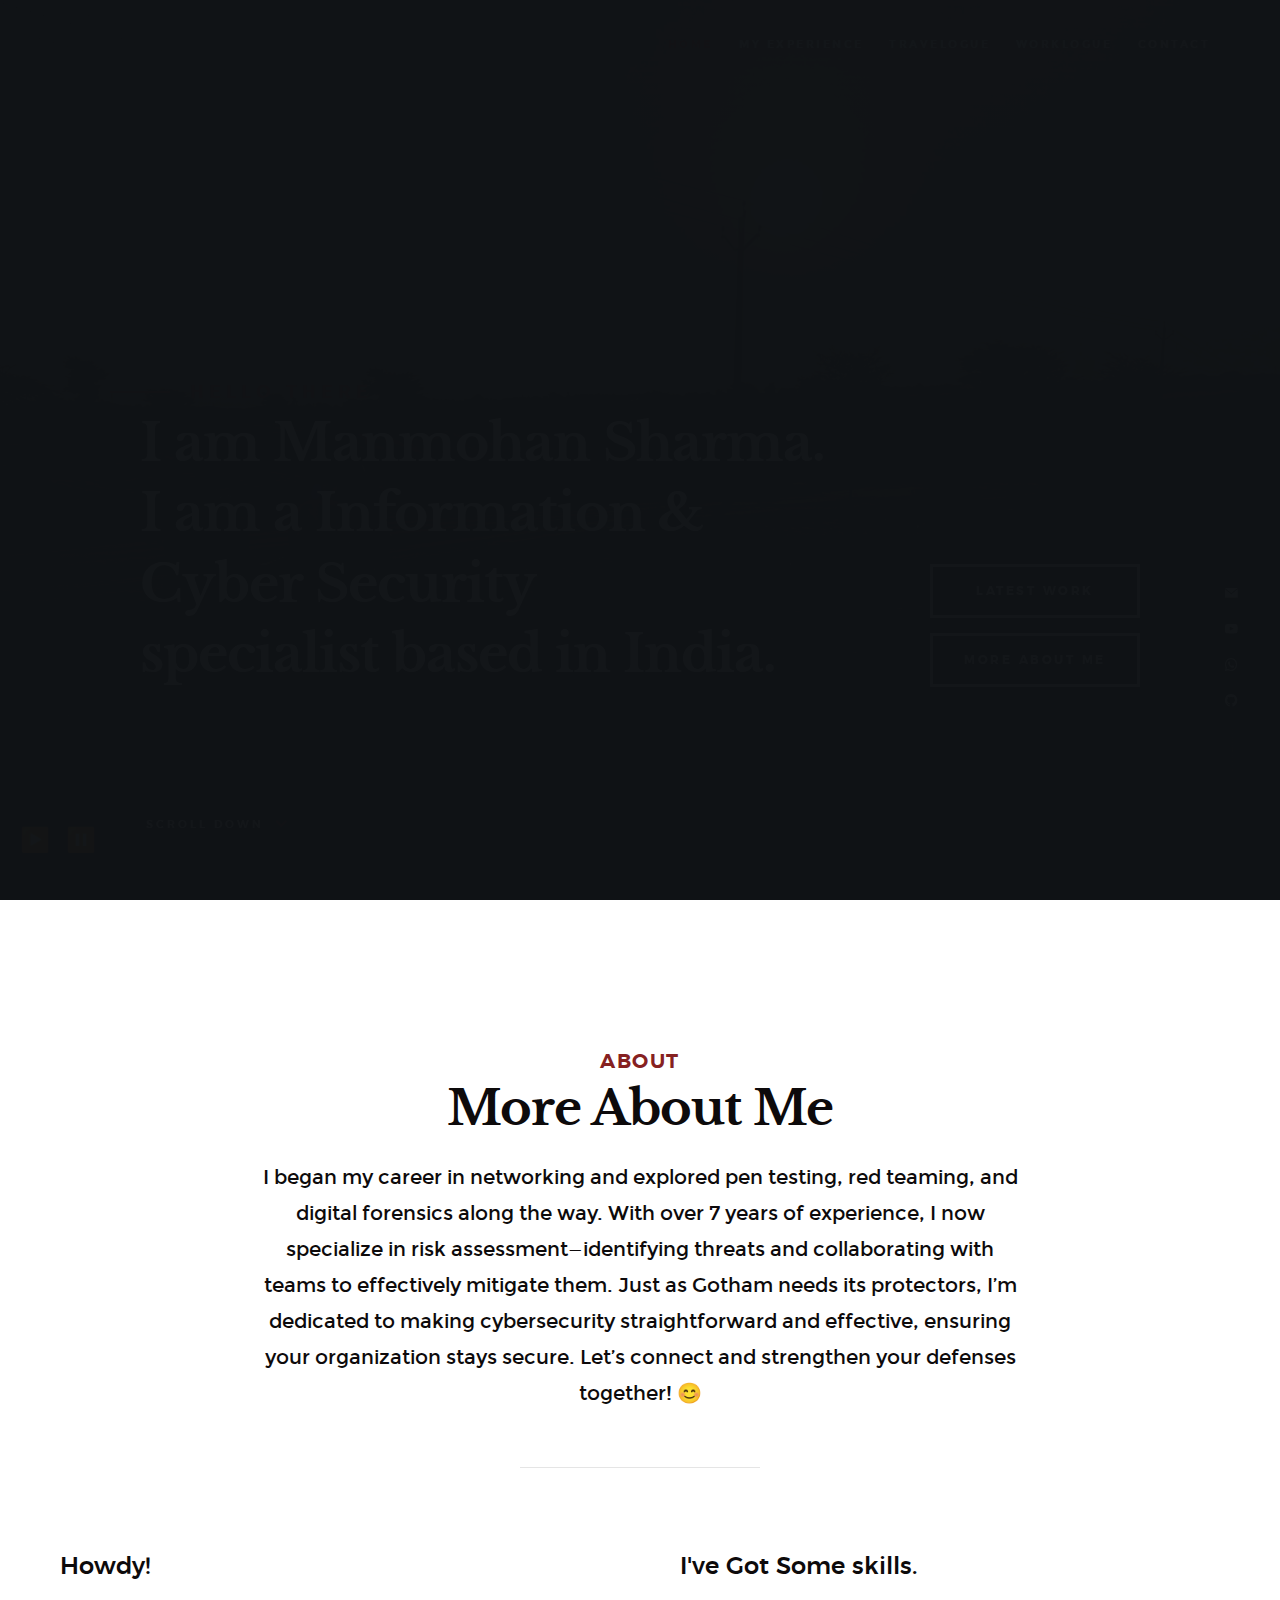
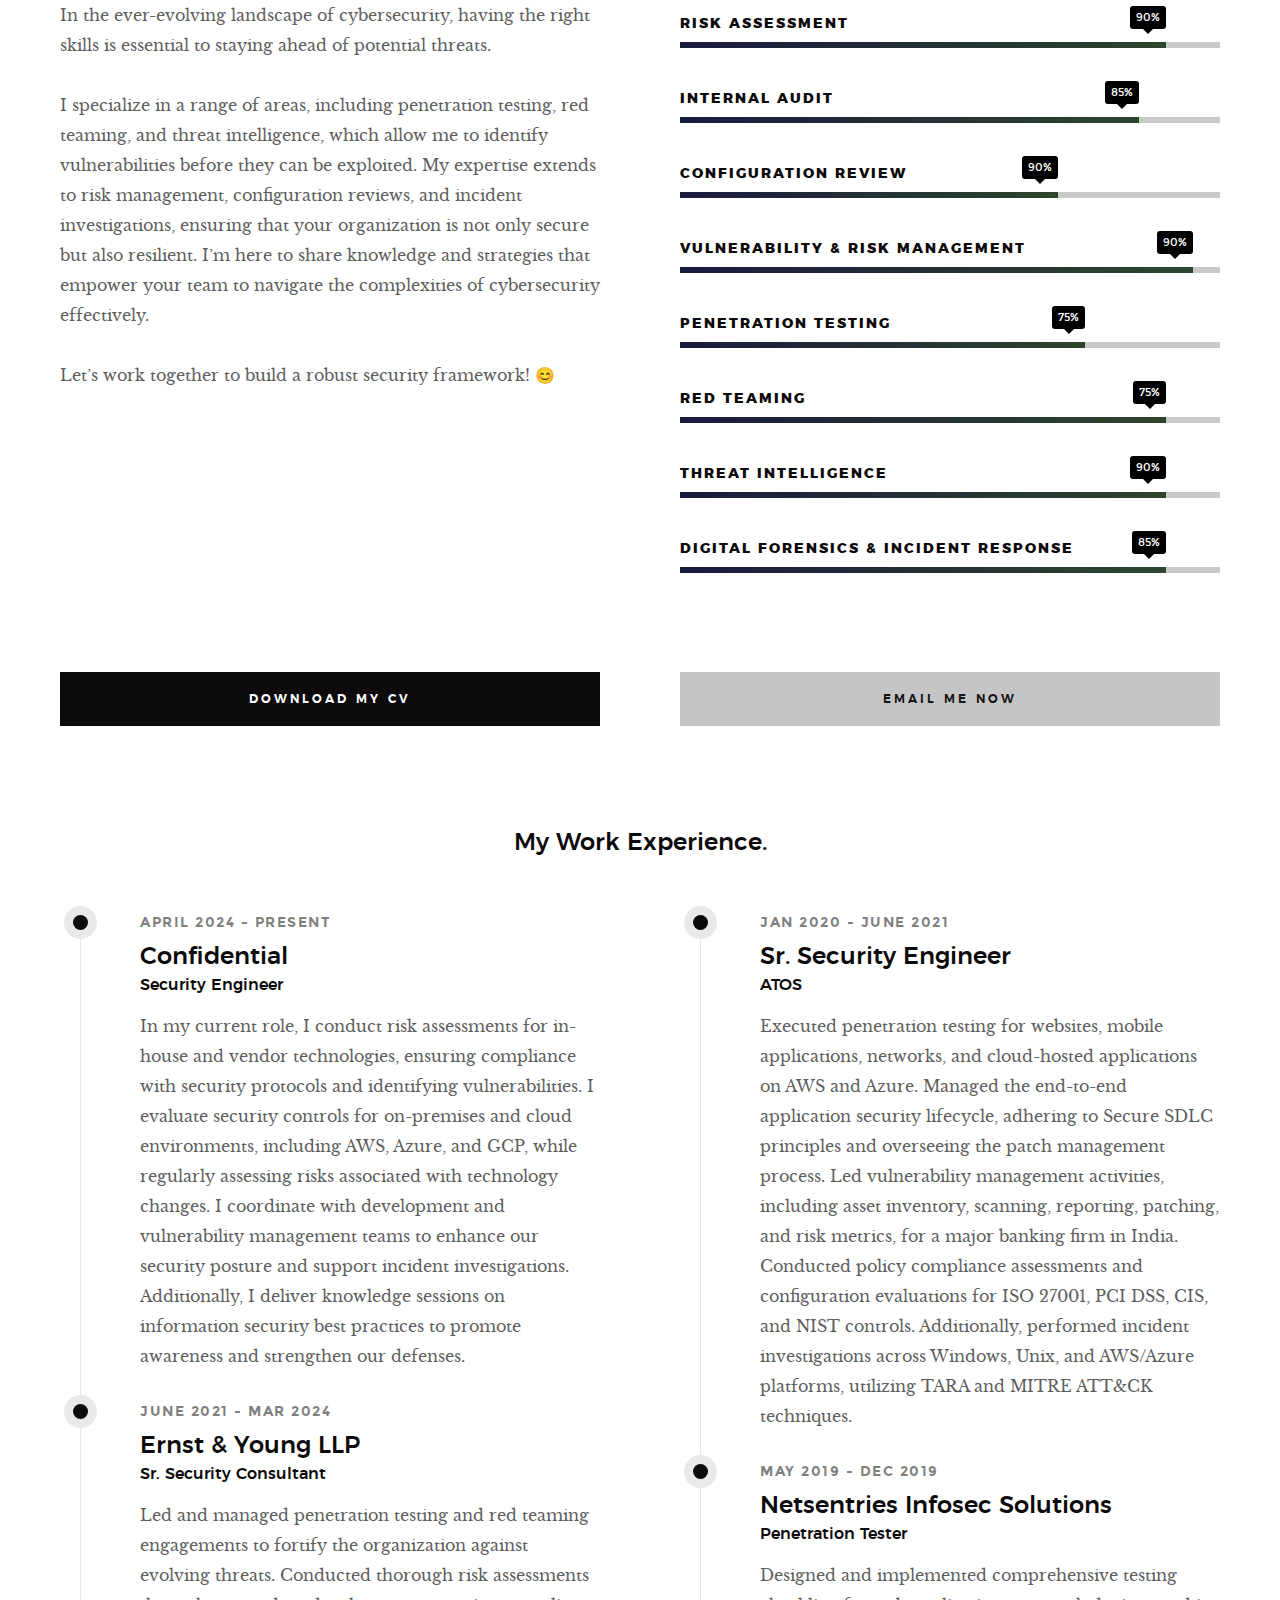
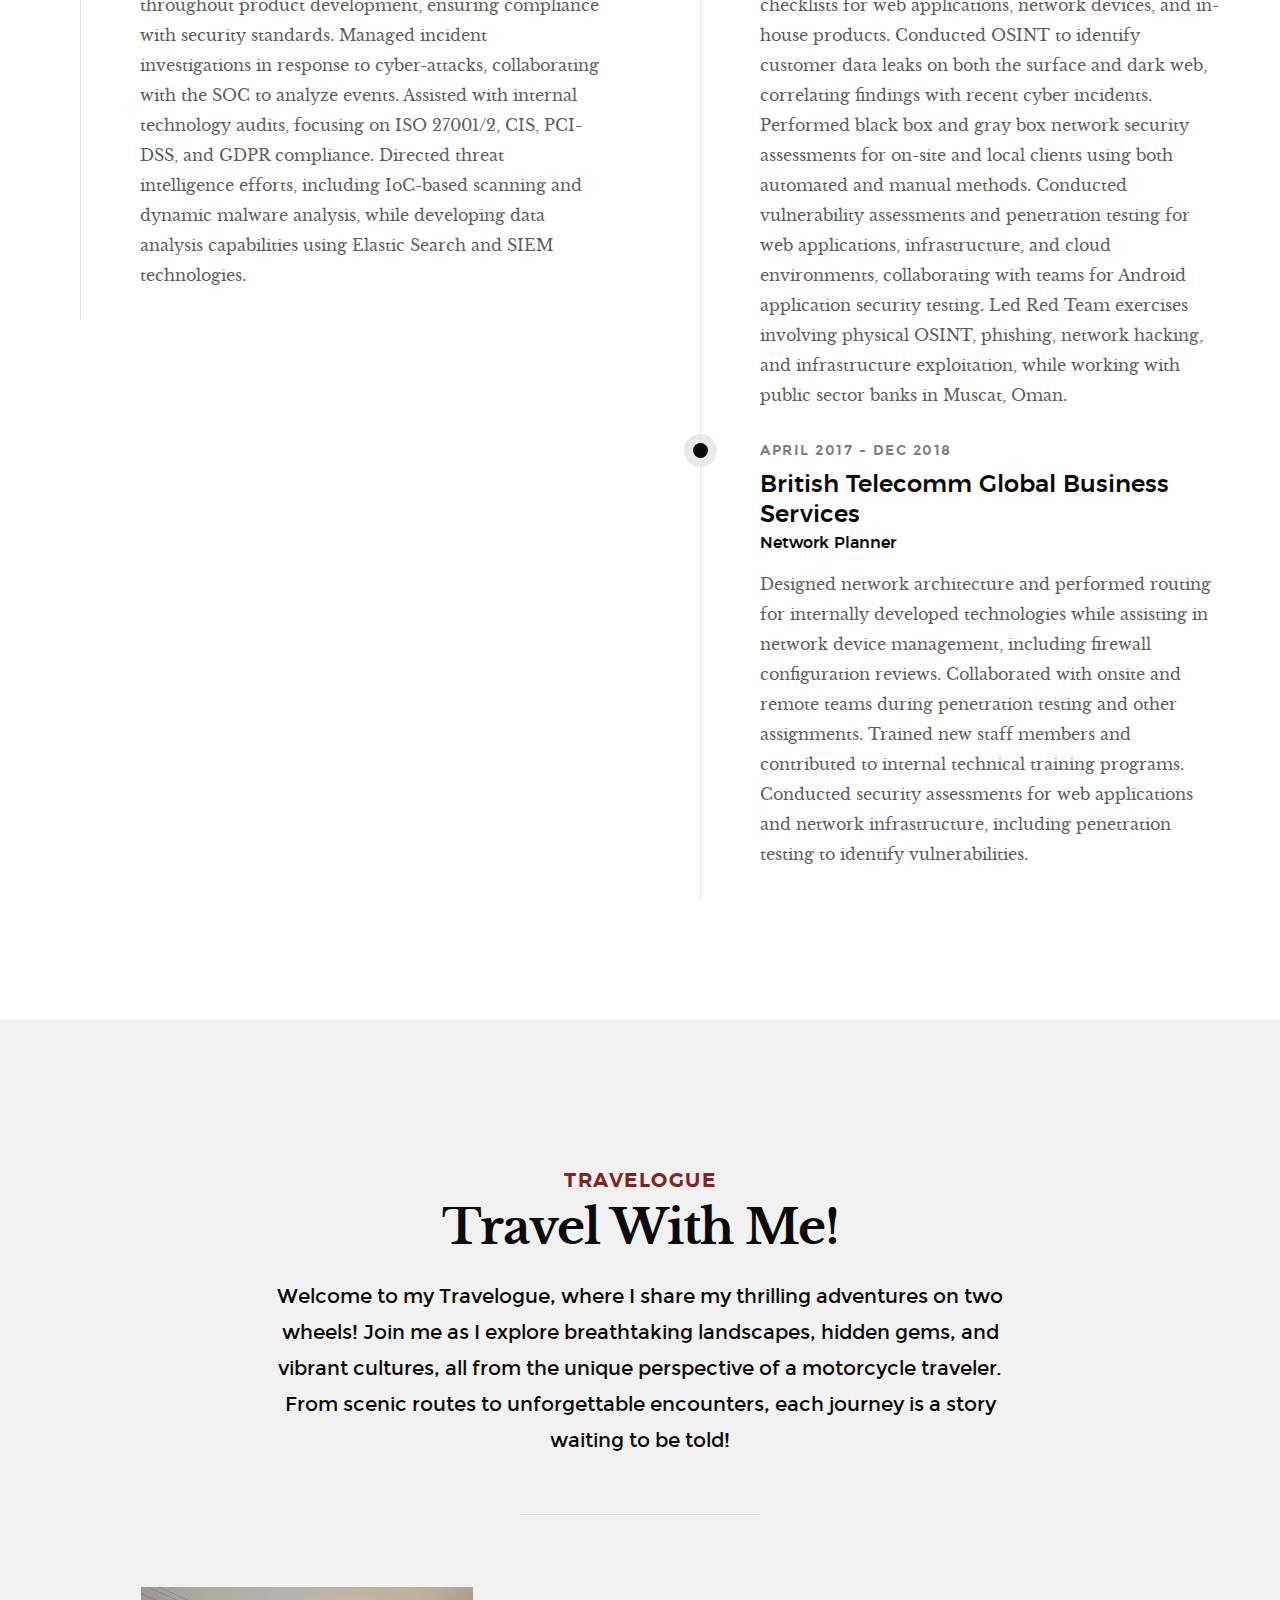
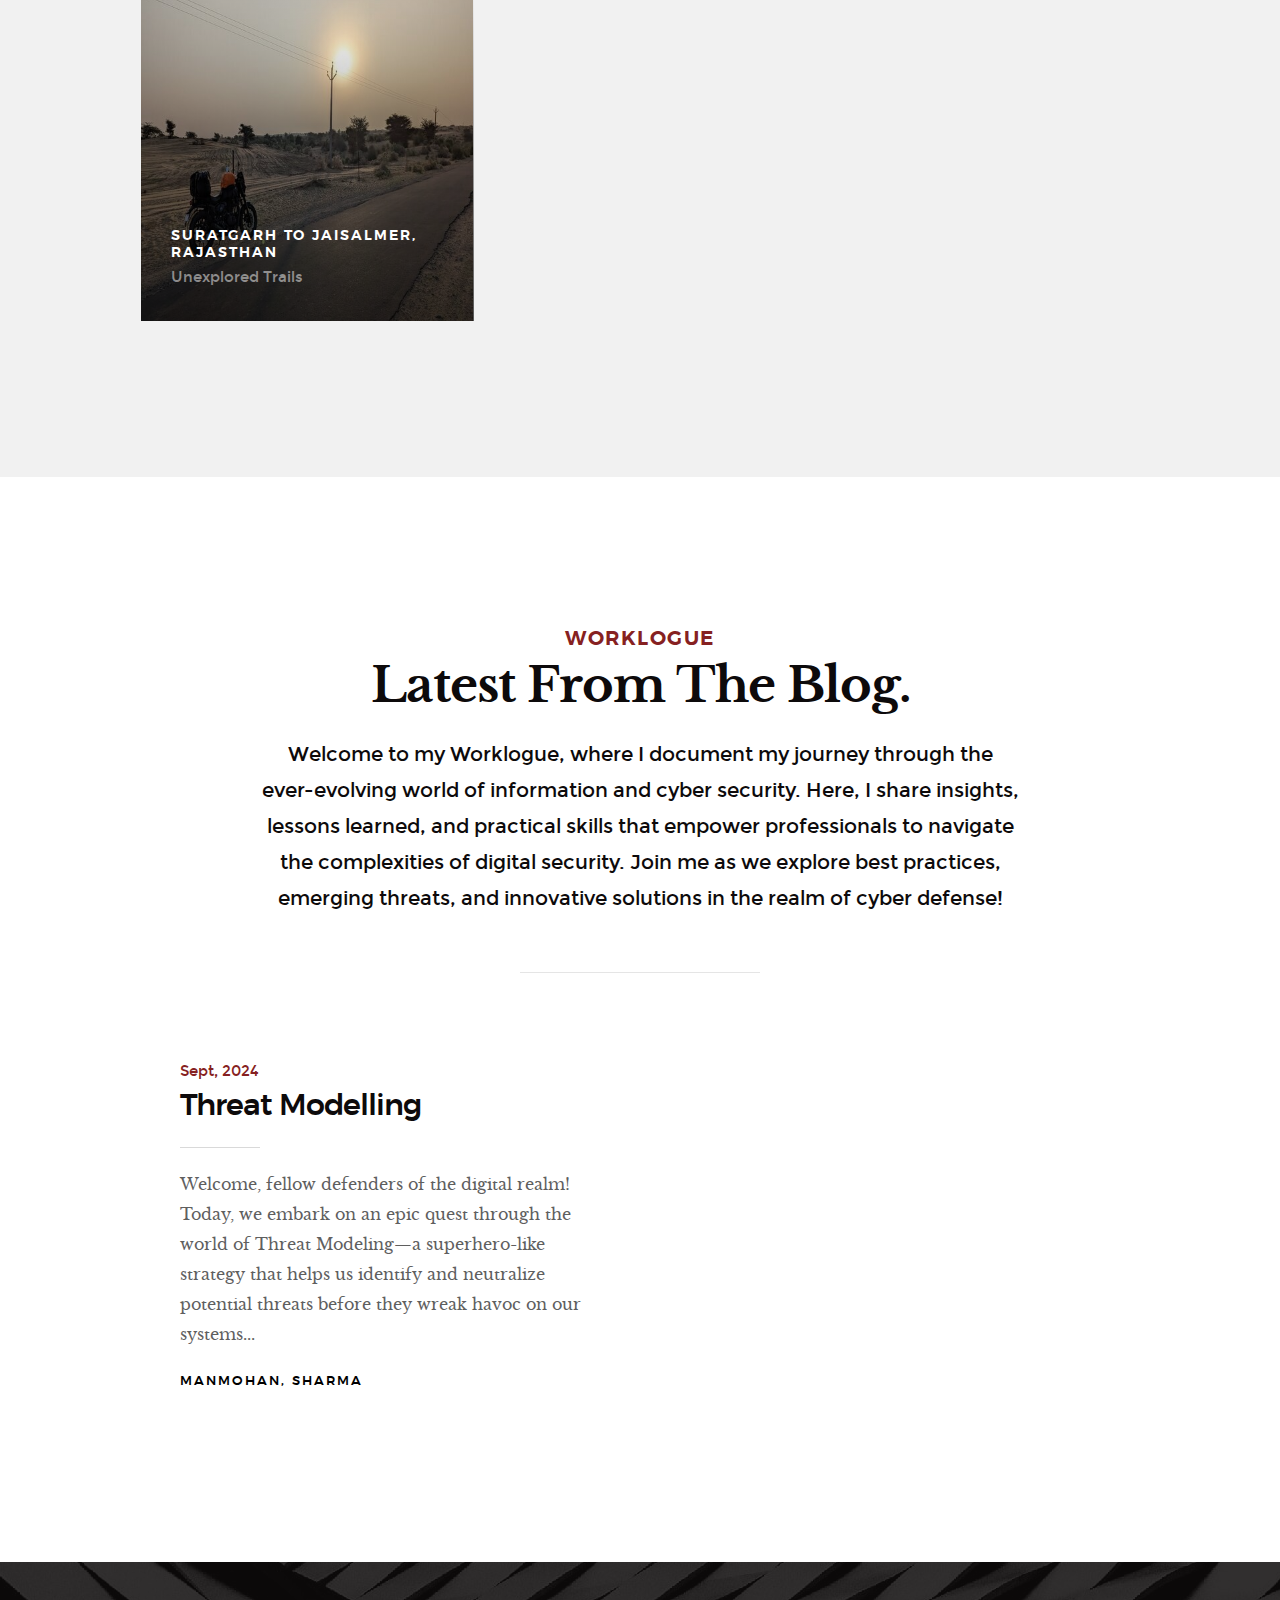
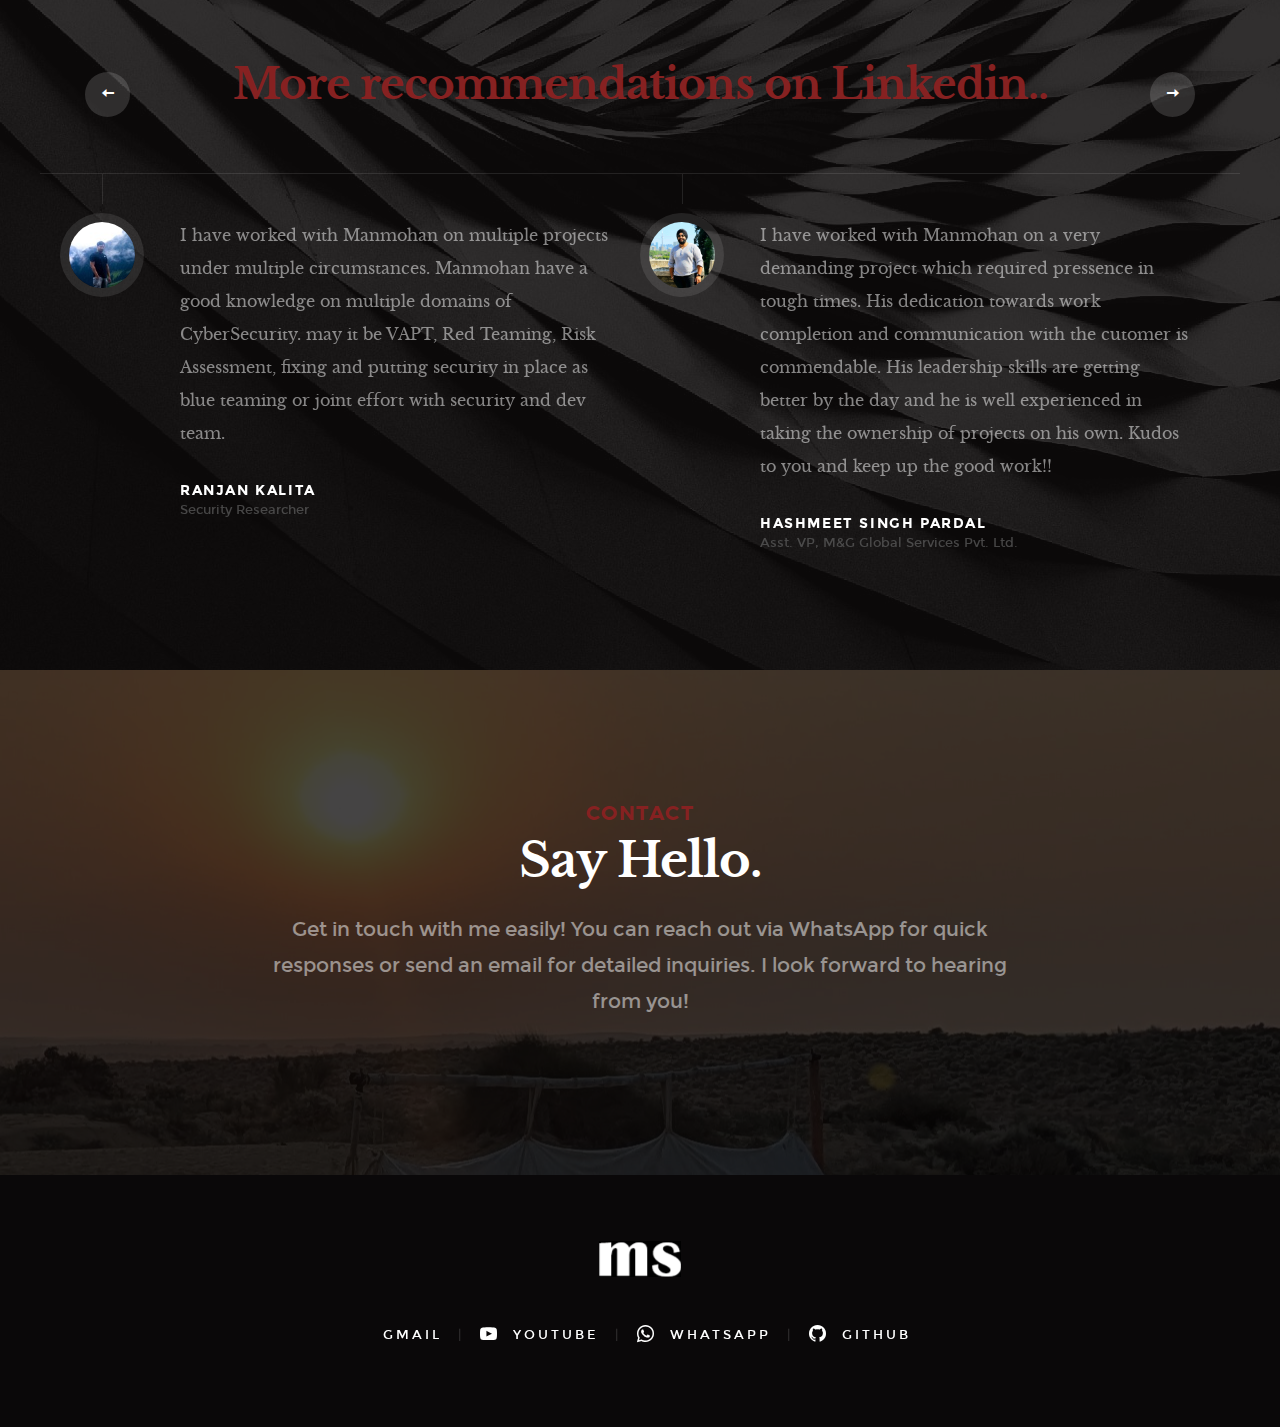
==== index.html @ cea734c2 "index.html" ====
<!DOCTYPE html>
<!--[if lt IE 9 ]><html class="no-js oldie" lang="en"> <![endif]-->
<!--[if IE 9 ]><html class="no-js oldie ie9" lang="en"> <![endif]-->
<!--[if (gte IE 9)|!(IE)]><!-->
<html class="no-js" lang="en">
<!--<![endif]-->

<head>

    <!--- basic page needs
    ================================================== -->
    <meta charset="utf-8">
    <title>manmohan sharma</title>
    <meta name="description" content="">
    <meta name="author" content="">

    <!-- mobile specific metas
    ================================================== -->
    <meta name="viewport" content="width=device-width, initial-scale=1">

    <!-- CSS
    ================================================== -->
    <link rel="stylesheet" href="css/base.css">
    <link rel="stylesheet" href="css/vendor.css">
    <link rel="stylesheet" href="css/main.css">

    <!-- script
    ================================================== -->
    <script src="js/modernizr.js"></script>
    <script src="js/pace.min.js"></script>

    <!-- favicons
    ================================================== -->
    <link rel="shortcut icon" href="favicon.ico" type="image/x-icon">
    <link rel="icon" href="favicon.ico" type="image/x-icon">

</head>

<body id="top">

    <!-- header
    ================================================== -->
    <header class="s-header">

        <!--<div class="header-logo">
            <!--<a class="site-logo" href="index.html"><img src="images/xxlogo.png" alt="Homepage"></a>
        </div>-->

        <nav class="header-nav-wrap">
            <ul class="header-nav">
                <li class="current"><a class="smoothscroll"  href="#home" title="home">Home</a></li>
                <li><a class="smoothscroll"  href="#about" title="about">My Experience</a></li>
                <li><a class="smoothscroll"  href="#works" title="works">Travelogue</a></li>
                <li><a class="smoothscroll"  href="#blog" title="blog">Worklogue</a></li>
                <li><a class="smoothscroll"  href="#contact" title="contact">Contact</a></li>
            </ul>
        </nav>

        <a class="header-menu-toggle" href="#0"><span>Menu</span></a>
		
		
	<!-- Audio Player -->
 <!-- Audio Player -->
  <audio src="song.mp3" id="myAudio"></audio>
  
  <!-- Audio Controls -->
  <div 
    style="position: fixed; bottom: 20px; left: 20px; display: flex; gap: 10px; z-index: 1000;">
    <button 
      onclick="document.getElementById('myAudio').play(); 
               document.getElementById('audioStatus').innerHTML='Audio is Playing'; 
               document.getElementById('audioStatus').style.display='block';" 
      style="background: transparent; border: none; cursor: pointer; padding: 0; font-size: 24px;">
      ▶️
    </button>
    <button 
      onclick="document.getElementById('myAudio').pause(); 
               document.getElementById('audioStatus').innerHTML='Audio is Paused'; 
               document.getElementById('audioStatus').style.display='block';" 
      style="background: transparent; border: none; cursor: pointer; padding: 0; font-size: 24px;">
      ⏸️
    </button>
  </div>
  
  <!-- Audio Status -->
  <p 
    id="audioStatus" 
    style="position: fixed; bottom: 70px; left: 20px; background-color: rgba(0, 0, 0, 0.7); 
           color: white; padding: 8px 12px; border-radius: 4px; font-size: 14px; font-weight: bold; 
           display: none;">
  </p>

		
		
    </header> <!-- end s-header -->




   <!-- home
   ================================================== -->
   <section id="home" class="s-home page-hero target-section" data-parallax="scroll" data-image-src="images/hero-bg.jpg" data-natural-width=3000 data-natural-height=2000 data-position-y=center>

        <div class="overlay"></div>
        <div class="shadow-overlay"></div>

        <div class="home-content">

            <div class="row home-content__main">

                <h3>Hello There</h3>

                <h1>
                    I am Manmohan Sharma. <br>
                    I am a Information & Cyber Security <br>
                    specialist based in India.
                </h1>

                <div class="home-content__buttons">
                    <a href="#works" class="smoothscroll btn btn--stroke">
                        Latest Work
                    </a>
                    <a href="#about" class="smoothscroll btn btn--stroke">
                        More About Me
                    </a>
                </div>

                <div class="home-content__scroll">
                    <a href="#about" class="scroll-link smoothscroll">
                        <span>Scroll Down</span>
                    </a>
                </div>

            </div>

        </div> <!-- end home-content -->

        <ul class="home-social">
            <li>
                <a href="mailto:manmohansharma173@gmail.com"><i class="im im-mail" aria-hidden="true"></i><span>Gmail</span></a>
            </li>
            <li>
                <a href="https://www.youtube.com/@UnpluggedPages"><i class="im im-youtube" aria-hidden="true"></i><span>Youtube</span></a>
            </li>
            <li>
                <a href="https://wa.me/+919991365333"><i class="im im-whatsapp" aria-hidden="true"></i><span>Whatsapp</span></a>
            </li>
			<li>
                <a href="https://github.com/soul-ms173"><i class="im im-github" aria-hidden="true"></i><span>Github</span></a>
            </li>
        </ul> 
        <!-- end home-social -->

    </section> <!-- end s-home -->


    <!-- about
    ================================================== -->
    <section id="about" class="s-about target-section">
        
        <div class="row narrow section-intro has-bottom-sep">
            <div class="col-full text-center">
                <h3>About</h3>
                <h1>More About Me</h1>
                <p class="lead">I began my career in networking and explored pen testing, red teaming, and digital forensics along the way. With over 7 years of experience, I now specialize in risk assessment—identifying threats and collaborating with teams to effectively mitigate them. Just as Gotham needs its protectors, I’m dedicated to making cybersecurity straightforward and effective, ensuring your organization stays secure. Let’s connect and strengthen your defenses together! 😊</p>
            </div>
        </div>

        <div class="row about-content">

            <div class="col-six tab-full left">
                <h3>Howdy!</h3>

                <p>In the ever-evolving landscape of cybersecurity, having the right skills is essential to staying ahead of potential threats.</p>

                <p>
                I specialize in a range of areas, including penetration testing, red teaming, and threat intelligence, which allow me to identify vulnerabilities before they can be exploited. My expertise extends to risk management, configuration reviews, and incident investigations, ensuring that your organization is not only secure but also resilient. I’m here to share knowledge and strategies that empower your team to navigate the complexities of cybersecurity effectively.	
                </p>
				<p>
                Let’s work together to build a robust security framework! 😊	
                </p>
            </div>

            <div class="col-six tab-full right">
                <h3>I've Got Some skills.</h3>

                <ul class="skill-bars">
                    <li>
                    <div class="progress percent90"><span>90%</span></div>
                    <strong>Risk Assessment</strong>
                    </li>
                    <li>
                    <div class="progress percent85"><span>85%</span></div>
                    <strong>Internal Audit</strong>
                    </li>
                    <li>
                    <div class="progress percent70"><span>90%</span></div>
                    <strong>Configuration Review</strong>
                    </li>
                    <li>
                    <div class="progress percent95"><span>90%</span></div>
                    <strong>Vulnerability & Risk Management</strong>
                    </li>
                    <li>
                    <div class="progress percent75"><span>75%</span></div>
                    <strong>Penetration Testing</strong>
                    </li>   
                    <li>
                    <div class="progress percent90"><span>75%</span></div>
                    <strong>Red Teaming</strong>
                    </li>
                    <li>
                    <div class="progress percent90"><span>90%</span></div>
                    <strong>Threat Intelligence</strong>
					</liv>
					<li>
                    <div class="progress percent90"><span>85%</span></div>
                    <strong>Digital Forensics & Incident Response</strong>
					</liv>
                </ul>
            </div>

        </div> <!-- end about-content -->

        <div class="row about-content about-content--buttons">

            <div class="col-six tab-full left">
                <a href="https://drive.google.com/file/d/1Jh4ftE5_NOnPJMnamiUMdpwCSDfI1xNO/view?usp=sharing" class="btn btn--primary full-width">Download My CV</a>
            </div>
            <div class="col-six tab-full right">
                <a href="mailto:manmohansharma173@gmail.com" class="btn full-width">Email Me Now</a>
            </div>

        </div> <!-- end about-content buttons -->

        <div class="row about-content about-content--timeline">

            <div class="col-full text-center">
                <h3>My Work Experience.</h3>
            </div>

            <div class="col-six tab-full left">
                <div class="timeline">

                    <div class="timeline__block">
                        <div class="timeline__bullet"></div>
                        <div class="timeline__header">
                            <p class="timeline__timeframe">April 2024 - Present</p>
                            <h3>Confidential</h3>
                            <h5>Security Engineer</h5>
                        </div>
                        <div class="timeline__desc">
                            <p>In my current role, I conduct risk assessments for in-house and vendor technologies, ensuring compliance with security protocols and identifying vulnerabilities. I evaluate security controls for on-premises and cloud environments, including AWS, Azure, and GCP, while regularly assessing risks associated with technology changes. I coordinate with development and vulnerability management teams to enhance our security posture and support incident investigations. Additionally, I deliver knowledge sessions on information security best practices to promote awareness and strengthen our defenses.</p>
                        </div>
                    </div> <!-- end timeline__block -->

                    <div class="timeline__block">
                        <div class="timeline__bullet"></div>
                        <div class="timeline__header">
                            <p class="timeline__timeframe">June 2021 - Mar 2024</p>
                            <h3>Ernst & Young LLP</h3>
                            <h5>Sr. Security Consultant</h5>
                        </div>
                        <div class="timeline__desc">	
                            <p>Led and managed penetration testing and red teaming engagements to fortify the organization against evolving threats. Conducted thorough risk assessments throughout product development, ensuring compliance with security standards. Managed incident investigations in response to cyber-attacks, collaborating with the SOC to analyze events. Assisted with internal technology audits, focusing on ISO 27001/2, CIS, PCI-DSS, and GDPR compliance. Directed threat intelligence efforts, including IoC-based scanning and dynamic malware analysis, while developing data analysis capabilities using Elastic Search and SIEM technologies.</p>
                        </div>
                    </div> <!-- end timeline__block -->

                </div> <!-- end timeline -->
            </div> <!-- end left -->

            <div class="col-six tab-full right">
                <div class="timeline">

                    <div class="timeline__block">
                        <div class="timeline__bullet"></div>
                        <div class="timeline__header">
                            <p class="timeline__timeframe">Jan 2020 - June 2021</p>
                            <h3>Sr. Security Engineer</h3>
                            <h5>ATOS</h5>
                        </div>
                        <div class="timeline__desc">
                            <p>Executed penetration testing for websites, mobile applications, networks, and cloud-hosted applications on AWS and Azure. Managed the end-to-end application security lifecycle, adhering to Secure SDLC principles and overseeing the patch management process. Led vulnerability management activities, including asset inventory, scanning, reporting, patching, and risk metrics, for a major banking firm in India. Conducted policy compliance assessments and configuration evaluations for ISO 27001, PCI DSS, CIS, and NIST controls. Additionally, performed incident investigations across Windows, Unix, and AWS/Azure platforms, utilizing TARA and MITRE ATT&CK techniques.</p>
                        </div>
                    </div> <!-- end timeline__block -->

                    <div class="timeline__block">
                        <div class="timeline__bullet"></div>
                        <div class="timeline__header">
                            <p class="timeline__timeframe">May 2019 - Dec 2019</p>
                            <h3>Netsentries Infosec Solutions</h3>
                            <h5>Penetration Tester</h5>
                        </div>
                        <div class="timeline__desc">
                            <p>Designed and implemented comprehensive testing checklists for web applications, network devices, and in-house products. Conducted OSINT to identify customer data leaks on both the surface and dark web, correlating findings with recent cyber incidents. Performed black box and gray box network security assessments for on-site and local clients using both automated and manual methods. Conducted vulnerability assessments and penetration testing for web applications, infrastructure, and cloud environments, collaborating with teams for Android application security testing. Led Red Team exercises involving physical OSINT, phishing, network hacking, and infrastructure exploitation, while working with public sector banks in Muscat, Oman.</p>
                        </div>
                    </div> <!-- end timeline__block -->	
						
                    <div class="timeline__block">
                        <div class="timeline__bullet"></div>
                        <div class="timeline__header">
                            <p class="timeline__timeframe">April 2017 - Dec 2018</p>
                            <h3>British Telecomm Global Business Services</h3>
                            <h5>Network Planner</h5>
                        </div>
                        <div class="timeline__desc">
                            <p>Designed network architecture and performed routing for internally developed technologies while assisting in network device management, including firewall configuration reviews. Collaborated with onsite and remote teams during penetration testing and other assignments. Trained new staff members and contributed to internal technical training programs. Conducted security assessments for web applications and network infrastructure, including penetration testing to identify vulnerabilities.</p>
                        </div>						
                    </div> <!-- end timeline__block -->

                </div> <!-- end timeline -->
            </div> <!-- end right -->

        </div> <!-- end about-content timeline -->

    </section> <!-- end about -->
    

    <!-- works
    ================================================== -->
    <section id="works" class="s-works target-section">

        <div class="row narrow section-intro has-bottom-sep">
            <div class="col-full">
                <h3>Travelogue</h3>
                <h1>Travel With Me!</h1>
                
                <p class="lead">Welcome to my Travelogue, where I share my thrilling adventures on two wheels! Join me as I explore breathtaking landscapes, hidden gems, and vibrant cultures, all from the unique perspective of a motorcycle traveler. From scenic routes to unforgettable encounters, each journey is a story waiting to be told!</p>
            </div>
        </div>

        <div class="row masonry-wrap">
            <div class="masonry">

                <div class="masonry__brick">
                    <div class="item-folio">

                        <div class="item-folio__thumb">
                            <a href="images/portfolio/gallery/g-beetle.jpg" class="thumb-link" title="Jaisalmer Vlog" data-size="1050x700">
                                <img src="images/portfolio/beetle.jpg" 
                                     srcset="images/portfolio/beetle.jpg 1x, images/portfolio/hut.jpg 2x" alt="">
                                <span class="shadow-overlay"></span>
                            </a>
                        </div>

                        <div class="item-folio__text">
                            <h3 class="item-folio__title">
                                Suratgarh to Jaisalmer, Rajasthan
                            </h3>
                            <p class="item-folio__cat">
                                Unexplored Trails
                            </p>
                        </div>

                        <a href="https://youtu.be/tCYtEPDZ5xE" class="item-folio__project-link" title="Road Trip">
                            <i class="im im-link"></i>
                        </a>

                        <div class="item-folio__caption">
                            <p> visit for the complete vlog <a href="https://youtu.be/tCYtEPDZ5xE">Suratgarh to Jaisalmer Road Trip</a></p>
                        </div>

                    </div> <!-- end item-folio -->
                </div> <!-- end masonry__brick -->

               <!-- <div class="masonry__brick">
                    <div class="item-folio">

                        <div class="item-folio__thumb">
                            <a href="images/portfolio/gallery/g-lighthouse.jpg" class="thumb-link" title="Lighthouse" data-size="1050x700">
                                <img src="images/portfolio/lighthouse.jpg" 
                                     srcset="images/portfolio/lighthouse.jpg 1x, images/portfolio/lighthouse@2x.jpg 2x" alt="">
                                <span class="shadow-overlay"></span>
                            </a>
                        </div>

                        <div class="item-folio__text">
                            <h3 class="item-folio__title">
                                Lighthouse
                            </h3>
                            <p class="item-folio__cat">
                                Web Design
                            </p>
                        </div>

                        <a href="https://www.behance.net/" class="item-folio__project-link" title="Project link">
                            <i class="im im-link"></i>
                        </a>

                        <div class="item-folio__caption">
                            <p>Vero molestiae sed aut natus excepturi. Et tempora numquam. Temporibus iusto quo.Unde dolorem corrupti neque nisi.</p>
                        </div>

                    </div> <!-- end item-folio -->
                <!--</div> <!-- end masonry__brick -->

                <!--<div class="masonry__brick">
                    <div class="item-folio">

                        <div class="item-folio__thumb">
                            <a href="images/portfolio/gallery/g-salad.jpg" class="thumb-link" data-size="1050x700">
                                <img src="images/portfolio/salad.jpg" 
                                     srcset="images/portfolio/salad.jpg 1x, images/portfolio/salad@2x.jpg 2x" alt="">
                                <span class="shadow-overlay"></span>
                            </a>
                        </div>

                        <div class="item-folio__text">
                            <h3 class="item-folio__title">
                                Salad
                            </h3>
                            <p class="item-folio__cat">
                                Branding
                            </p>
                        </div>

                        <a href="https://www.behance.net/" class="item-folio__project-link" title="Project link">
                            <i class="im im-link"></i>
                        </a>

                        <span class="item-folio__caption">
                            <p>Vero molestiae sed aut natus excepturi. Et tempora numquam. Temporibus iusto quo.Unde dolorem corrupti neque nisi.</p>
                        </span>

                    </div> <!-- end item-folio -->
                <!--</div> <!-- end masonry__brick -->

                <!--<div class="masonry__brick">
                    <div class="item-folio">

                        <div class="item-folio__thumb">
                            <a href="images/portfolio/gallery/g-woodcraft.jpg" class="thumb-link" data-size="1050x700">
                                <img src="images/portfolio/woodcraft.jpg"
                                     srcset="images/portfolio/woodcraft.jpg 1x, images/portfolio/woodcraft@2x.jpg 2x" alt="">
                                <span class="shadow-overlay"></span>
                            </a>
                        </div>

                        <div class="item-folio__text">
                            <h3 class="item-folio__title">
                                Woodcraft
                            </h3>
                            <p class="item-folio__cat">
                                Branding
                            </p>
                        </div>

                        <a href="https://www.behance.net/" class="item-folio__project-link" title="Project link">
                            <i class="im im-link"></i>
                        </a>

                        <span class="item-folio__caption">
                            <p>Vero molestiae sed aut natus excepturi. Et tempora numquam. Temporibus iusto quo.Unde dolorem corrupti neque nisi.</p>
                        </span>

                    </div> <!-- end item-folio -->
                <!--</div> <!-- end masonry__brick -->

                <!--<div class="masonry__brick">
                    <div class="item-folio">

                        <div class="item-folio__thumb">
                            <a href="images/portfolio/gallery/g-skaterboy.jpg" class="thumb-link" data-size="1050x700">
                                <img src="images/portfolio/skaterboy.jpg"
                                     srcset="images/portfolio/skaterboy.jpg 1x, images/portfolio/skaterboy@2x.jpg 2x" alt="">
                                <span class="shadow-overlay"></span>
                            </a>
                        </div>

                        <div class="item-folio__text">
                            <h3 class="item-folio__title">
                                Skaterboy
                            </h3>
                            <p class="item-folio__cat">
                                Web Development
                            </p>
                        </div>

                        <a href="https://www.behance.net/" class="item-folio__project-link" title="Project link">
                            <i class="im im-link"></i>
                        </a>

                        <span class="item-folio__caption">
                            <p>Vero molestiae sed aut natus excepturi. Et tempora numquam. Temporibus iusto quo.Unde dolorem corrupti neque nisi.</p>
                        </span>

                    </div> <!-- end item-folio -->
                <!--</div> <!-- end masonry__brick -->

                <!--<div class="masonry__brick">
                    <div class="item-folio">

                        <div class="item-folio__thumb">
                            <a href="images/portfolio/gallery/g-liberty.jpg" class="thumb-link" data-size="1050x700">
                                <img src="images/portfolio/liberty.jpg"
                                     srcset="images/portfolio/liberty.jpg 1x, images/portfolio/liberty@2x.jpg 2x" alt="">
                                <span class="shadow-overlay"></span>
                            </a>
                        </div>

                        <div class="item-folio__text">
                            <h3 class="item-folio__title">
                                Liberty
                            </h3>
                            <p class="item-folio__cat">
                                Branding
                            </p>
                        </div>

                        <a href="https://www.behance.net/" class="item-folio__project-link" title="Project link">
                            <i class="im im-link"></i>
                        </a>

                        <span class="item-folio__caption">
                            <p>Vero molestiae sed aut natus excepturi. Et tempora numquam. Temporibus iusto quo.Unde dolorem corrupti neque nisi.</p>
                        </span>

                    </div> <!-- end item-folio -->
                <!--</div> <!-- end masonry__brick -->

                <!--<div class="masonry__brick">
                    <div class="item-folio">

                        <div class="item-folio__thumb">
                            <a href="images/portfolio/gallery/g-minimalismo.jpg" class="thumb-link" data-size="1050x700">
                                <img src="images/portfolio/minimalismo.jpg"
                                     srcset="images/portfolio/minimalismo.jpg 1x, images/portfolio/minimalismo@2x.jpg 2x" alt="">
                                <span class="shadow-overlay"></span>
                            </a>
                        </div>

                        <div class="item-folio__text">
                            <h3 class="item-folio__title">
                                Minimalismo
                            </h3>
                            <p class="item-folio__cat">
                                Web Design
                            </p>
                        </div>

                        <a href="https://www.behance.net/" class="item-folio__project-link" title="Project link">
                            <i class="im im-link"></i>
                        </a>

                        <span class="item-folio__caption">
                            <p>Vero molestiae sed aut natus excepturi. Et tempora numquam. Temporibus iusto quo.Unde dolorem corrupti neque nisi.</p>
                        </span>

                    </div> <!-- end item-folio -->
                <!--</div> <!-- end masonry__brick -->

                <!--<div class="masonry__brick">
                    <div class="item-folio">

                        <div class="item-folio__thumb">
                            <a href="images/portfolio/gallery/g-shutterbug.jpg" class="thumb-link" data-size="1050x700">
                                <img src="images/portfolio/shutterbug.jpg"
                                     srcset="images/portfolio/shutterbug.jpg 1x, images/portfolio/shutterbug@2x.jpg 2x" alt="">
                                <span class="shadow-overlay"></span>
                            </a>
                        </div>

                        <div class="item-folio__text">
                            <h3 class="item-folio__title">
                                Lady Shutterbug
                            </h3>
                            <p class="item-folio__cat">
                                Branding
                            </p>
                        </div>

                        <a href="https://www.behance.net/" class="item-folio__project-link" title="Project link">
                            <i class="im im-link"></i>
                        </a>

                        <span class="item-folio__caption">
                            <p>Vero molestiae sed aut natus excepturi. Et tempora numquam. Temporibus iusto quo.Unde dolorem corrupti neque nisi.</p>
                        </span>

                    </div> <!-- end item-folio -->
                <!--</div> <!-- end masonry__brick -->

            </div>
        </div> <!-- end masonry -->

    </section> <!-- end works -->






    <!-- blog
    ================================================== -->
    <section id="blog" class="s-blog target-section">

        <div class="row narrow section-intro has-bottom-sep">
            <div class="col-full">
                <h3>Worklogue</h3>
                <h1>Latest From The Blog.</h1>
                <p class="lead">Welcome to my Worklogue, where I document my journey through the ever-evolving world of information and cyber security. Here, I share insights, lessons learned, and practical skills that empower professionals to navigate the complexities of digital security. Join me as we explore best practices, emerging threats, and innovative solutions in the realm of cyber defense!</p>
            </div>
        </div>

        <div class="row blog-content">
            <div class="col-full">

                <div class="blog-list block-1-2 block-tab-full">
                    <article class="col-block">
                                
                        <div class="blog-date">
                            <a href="blog-single.html">Sept, 2024</a>
                        </div>  
                        
                        <h2 class="h01"><a href="blog-single.html">Threat Modelling</a></h2>
                        <p>
                        Welcome, fellow defenders of the digital realm! Today, we embark on an epic quest through the world of Threat Modeling—a superhero-like strategy that helps us identify and neutralize potential threats before they wreak havoc on our systems...
                        </p>

                        <div class="blog-cat">
                                <a href="blog.html">Manmohan</a><a href="blog.html">Sharma</a>
                        </div>

                        
                    </article>
                    <!--<article class="col-block">
                                
                        <div class="blog-date">
                            <a href="blog-single.html">Sept 15, 2017</a>
                        </div>  
                        
                        <h2 class="h01"><a href="blog-single.html">Photography Can Improve Your Graphic Design.</a></h2>
                        <p>
                        Vestibulum ac diam sit amet quam vehicula elementum sed sit amet dui. Pellentesque in ipsum id orci porta dapibus. Donec sollicitudin molestie malesuada. Vivamus magna justo, lacinia eget consectetur sed, convallis at tellus. Cras ultricies ligula sed magna dictum porta. Sed porttitor lectus nibh..
                        </p>

                        <div class="blog-cat">
                            <a href="blog.html">Photography</a>
                        </div>

                        
                    </article>
                    <article class="col-block">
                        
                        <div class="blog-date">
                            <a href="blog-single.html">Sept 14, 2017</a>
                        </div>

                        <h2 class="h01"><a href="blog-single.html">Workspace Design Trends and Ideas.</a></h2>
                        <p>
                        Vestibulum ac diam sit amet quam vehicula elementum sed sit amet dui. Pellentesque in ipsum id orci porta dapibus. Donec sollicitudin molestie malesuada. Vivamus magna justo, lacinia eget consectetur sed, convallis at tellus. Cras ultricies ligula sed magna dictum porta. Sed porttitor lectus nibh dolore irure esse Duis nulla sint.
                        </p>

                        <div class="blog-cat">
                            <a href="blog.html">Branding</a><a href="blog.html">Wordpress</a>
                        </div>
                    </article>
                    <article class="col-block">
                        
                        <div class="blog-date">
                            <a href="blog-single.html">Sept 12, 2017</a>
                        </div>    
                        <h2 class="h01"><a href="blog-single.html">Using Patterns in your Branding.</a></h2>
                        <p>
                        Vestibulum ac diam sit amet quam vehicula elementum sed sit amet dui. Pellentesque in ipsum id orci porta dapibus. Donec sollicitudin molestie malesuada. Vivamus magna justo, lacinia eget consectetur sed, convallis at tellus. Cras ultricies ligula sed magna dictum porta. Sed porttitor lectus nibh.
                        </p>

                        <div class="blog-cat">
                            <a href="blog.html">Design</a><a href="blog.html">Branding</a>
                        <!--</div>
                    </article>
                </div> <!-- end blog-list -->

            </div> <!-- end col-full -->
        </div> <!-- end blog-content -->

    </section> <!-- end s-blog -->

    <!-- testimonials
    ================================================== -->
    <div class="s-testimonials">

        <div class="overlay"></div>

        <div class="row testimonials-header">
            <div class="col-full">
                <h1 class="h02"><a href="www.linkedin.com/in/manmohan-s-0ab910187">More recommendations on Linkedin..</a></h1>
            </div>
        </div>

        <div class="row testimonials">

            <div class="col-full testimonials__slider">

                <div class="testimonials__slide">
                    <img src="images/avatars/user-01.jpg" alt="Author image" class="testimonials__avatar">
                    <p>I have worked with Manmohan on multiple projects under multiple circumstances. Manmohan have a good knowledge on multiple domains of CyberSecurity. may it be VAPT, Red Teaming, Risk Assessment, fixing and putting security in place as blue teaming or joint effort with security and dev team. </p>
                    <div class="testimonials__author h06">
                        Ranjan Kalita
                        <span>Security Researcher</span>
                    </div>
                </div>

                <div class="testimonials__slide">
                    <img src="images/avatars/user-05.jpg" alt="Author image" class="testimonials__avatar">
                    <p>I have worked with Manmohan on a very demanding project which required pressence in tough times. His dedication towards work completion and communication with the cutomer is commendable. His leadership skills are getting better by the day and he is well experienced in taking the ownership of projects on his own. Kudos to you and keep up the good work!!</p>
                    <div class="testimonials__author h06">
                        Hashmeet Singh Pardal
                        <span>Asst. VP, M&G Global Services Pvt. Ltd.</span>
                    </div>
                </div>

                <div class="testimonials__slide">
                    <img src="images/avatars/user-02.jpg" alt="Author image" class="testimonials__avatar">
                    <p>Manmohan is highly skilled in forensic investigations and incident repsonse related to cyber incident. He is also good in vulnerability management, penetration testing.</p>
                    <div class="testimonials__author h06">
                        Devendra Adhikari
                        <span>Senior Manager, EY LLP</span>
                    </div>
                </div>
                
            </div> <!-- end testimonials__slider -->

        </div> <!-- end testimonials -->

    </div> <!-- end s-testimonials -->
	
	
    <!-- s-cta
    ================================================== -->
   <!-- <section class="s-cta">
        
        <div class="row narrow cta">

            <div class="col-full cta__content">

                <h2 class="h01"><a href="http://www.dreamhost.com/r.cgi?287326|STYLESHOUT">Styleshout Recommends Dreamhost.</a></h2>

                <p class="lead">
                Looking for an awesome and reliable webhosting? Try <a href="http://www.dreamhost.com/r.cgi?287326|STYLESHOUT">DreamHost</a>.
                Get <span>$50 off</span> when you sign up with the promocode <span>styleshout</span>.
                </p>

                <div class="cta__action">
                    <a class="btn btn--primary btn--large" href="http://www.dreamhost.com/r.cgi?287326|STYLESHOUT">Sign Up Now</a>
                </div>	

            </div>

        </div> <!-- end cta -->
        
    </section>


    <!-- s-stats
    ================================================== -->
   <!-- <section id="stats" class="s-stats">
        <div class="row block-1-4 block-tab-1-2 block-mob-full stats">

            <div class="col-block stats__col ">
                <div class="stats__count">
                    128
                </div>
                <h4>Awards Received</h4>
            </div>
            <div class="col-block stats__col">
                <div class="stats__count">
                    1500
                </div>
                <h4>Cups of Coffee</h4>
            </div>
            <div class="col-block stats__col stats__col--highlight">
                <div class="stats__upsign">
                    <a href="#"><i class="im im-arrow-up" aria-hidden="true"></i></a>
                </div>
                <div class="stats__count">
                    110
                </div>
                <h4>Projects Completed</h4>
            </div>
            <div class="col-block stats__col">
                <div class="stats__count">
                    101
                </div>
                <h4>Happy Clients</h4> 
            </div>

        </div>
    </section> <!-- end s-stats -->


    <!-- s-stats
    ================================================== -->
    <section id="contact" class="s-contact target-section">

        <div class="overlay"></div>

        <div class="row narrow section-intro">
            <div class="col-full">
                <h3>Contact</h3>
                <h1>Say Hello.</h1>
                
                <p class="lead">Get in touch with me easily! You can reach out via WhatsApp for quick responses or send an email for detailed inquiries. I look forward to hearing from you!</p>
            </div>
        </div>

       <!-- <div class="row contact__main">
            <div class="col-eight tab-full contact__form">
                <form name="contactForm" id="contactForm" method="post" action="">
                    <fieldset>
    
                    <div class="form-field">
                        <input name="contactName" type="text" id="contactName" placeholder="Name" value="" minlength="2" required="" aria-required="true" class="full-width">
                    </div>
                    <div class="form-field">
                        <input name="contactEmail" type="email" id="contactEmail" placeholder="Email" value="" required="" aria-required="true" class="full-width">
                    </div>
                    <div class="form-field">
                        <input name="contactSubject" type="text" id="contactSubject" placeholder="Subject" value="" class="full-width">
                    </div>
                    <div class="form-field">
                        <textarea name="contactMessage" id="contactMessage" placeholder="message" rows="10" cols="50" required="" aria-required="true" class="full-width"></textarea>
                    </div>
                    <div class="form-field">
                        <button class="full-width btn--primary">Submit</button>
                        <div class="submit-loader">
                            <div class="text-loader">Sending...</div>
                            <div class="s-loader">
                                <div class="bounce1"></div>
                                <div class="bounce2"></div>
                                <div class="bounce3"></div>
                            </div>
                        </div>
                    </div>
    
                    </fieldset>
                </form>

                <!-- contact-warning -->
                <!--<div class="message-warning">
                    Something went wrong. Please try again.
                </div> 
            
                <!-- contact-success -->
                <!--<div class="message-success">
                    Your message was sent, thank you!<br>
                </div>
                        
            </div>
            <div class="col-four tab-full contact__infos">
                <h4 class="h06">Phone</h4>
                <p>Phone: (+63) 555 1212<br>
                Mobile: (+63) 555 0100<br>
                Fax: (+63) 555 0101
                </p>

                <h4 class="h06">Email</h4>
                <p>manmohansharma173@gmail.com<br>
                
                </p>

                <h4 class="h06">Address</h4>
                <p>
                1600 Amphitheatre Parkway<br>
                Mountain View, CA<br>
                94043 US
                </p>-->
            </div>

        </div>

    </section> <!-- end s-contact -->


    <!-- footer
    ================================================== -->
    <footer>
        <div class="row">
            <div class="col-full">

                <div class="footer-logo">
                    <a class="footer-site-logo" href="#0"><img src="images/logo.png" alt="Homepage"></a>
                </div>

                <ul class="footer-social">
                    <li><a href="mailto:manmohansharma173@gmail.com">
                        <i class="im im-email" aria-hidden="true"></i>
                        <span>Gmail</span>
                    </a></li>
                    <li><a href="https://www.youtube.com/@UnpluggedPages">
                        <i class="im im-youtube" aria-hidden="true"></i>
                        <span>Youtube</span>
                    </a></li>
                    <li><a href="https://wa.me/+919991365333">
                        <i class="im im-whatsapp" aria-hidden="true"></i>
                        <span>Whatsapp</span>
                    </a></li>
                    <li><a href="https://github.com/manmohansharma173">
                        <i class="im im-github" aria-hidden="true"></i>
                        <span>Github</span>
                    </a></li>
                </ul>
                    
            </div>
        </div>

        <!--<div class="row footer-bottom">

            <div class="col-twelve">
                <div class="copyright">
                    <span>© Copyright Hola 2017</span> 
                    <span>Design by <a href="https://www.styleshout.com/">styleshout</a></span>	
                </div>

                <div class="go-top">
                <a class="smoothscroll" title="Back to Top" href="#top"><i class="im im-arrow-up" aria-hidden="true"></i></a>
                </div>
            </div>

        </div> <!-- end footer-bottom -->

    </footer> <!-- end footer -->


    <!-- photoswipe background
    ================================================== -->
    <div aria-hidden="true" class="pswp" role="dialog" tabindex="-1">

        <div class="pswp__bg"></div>
        <div class="pswp__scroll-wrap">

            <div class="pswp__container">
                <div class="pswp__item"></div>
                <div class="pswp__item"></div>
                <div class="pswp__item"></div>
            </div>

            <div class="pswp__ui pswp__ui--hidden">
                <div class="pswp__top-bar">
                    <div class="pswp__counter"></div><button class="pswp__button pswp__button--close" title="Close (Esc)"></button> <button class="pswp__button pswp__button--share" title=
                    "Share"></button> <button class="pswp__button pswp__button--fs" title="Toggle fullscreen"></button> <button class="pswp__button pswp__button--zoom" title=
                    "Zoom in/out"></button>
                    <div class="pswp__preloader">
                        <div class="pswp__preloader__icn">
                            <div class="pswp__preloader__cut">
                                <div class="pswp__preloader__donut"></div>
                            </div>
                        </div>
                    </div>
                </div>
                <div class="pswp__share-modal pswp__share-modal--hidden pswp__single-tap">
                    <div class="pswp__share-tooltip"></div>
                </div><button class="pswp__button pswp__button--arrow--left" title="Previous (arrow left)"></button> <button class="pswp__button pswp__button--arrow--right" title=
                "Next (arrow right)"></button>
                <div class="pswp__caption">
                    <div class="pswp__caption__center"></div>
                </div>
            </div>

        </div>

    </div><!-- end photoSwipe background -->

    <div id="preloader">
        <div id="loader"></div>
    </div>


    <!-- Java Script
    ================================================== -->
    <script src="js/jquery-3.2.1.min.js"></script>
    <script src="js/plugins.js"></script>
    <script src="js/main.js"></script>

</body>

</html>
---- css/base.css ----
/* =================================================================== 
 *
 *  Hola v1.0 Base Stylesheet
 *  10-02-2017
 *  ------------------------------------------------------------------
 *
 *  TOC:
 *  # Normalize
 *  # Basic/base setup styles
 *      ## Media
 *      ## Typography resets
 *      ## links
 *      ## inputs
 *  # grid
 *      ## medium size devices
 *      ## tablets
 *      ## mobile devices
 *      ## small mobile devices
 *  # block grids
 *      ## medium size devices
 *      ## tablets
 *      ## mobile devices
 *      ## small mobile devices
 *  # MISC
 *
 * =================================================================== */


/* ===================================================================
 * # normalize
 * normalize.css v5.0.0 | MIT License | 
 * github.com/necolas/normalize.css
 *
 * ------------------------------------------------------------------- */

html {
    font-family: sans-serif;
    line-height: 1.15;
    -ms-text-size-adjust: 100%;
    -webkit-text-size-adjust: 100%;
}

body {
    margin: 0;
}

article, aside, footer, header, nav, section {
    display: block;
}

h1 {
    font-size: 2em;
    margin: 0.67em 0;
}

figcaption, figure, main {
    display: block;
}

figure {
    margin: 1em 40px;
}

hr {
    box-sizing: content-box;
    height: 0;
    overflow: visible;
}

pre {
    font-family: monospace, monospace;
    font-size: 1em;
}

a {
    background-color: transparent;
    -webkit-text-decoration-skip: objects;
}

a:active, a:hover {
    outline-width: 0;
}

abbr[title] {
    border-bottom: none;
    text-decoration: underline;
    text-decoration: underline dotted;
}

b, strong {
    font-weight: inherit;
}

b, strong {
    font-weight: bolder;
}

code, kbd, samp {
    font-family: monospace, monospace;
    font-size: 1em;
}

dfn {
    font-style: italic;
}

mark {
    background-color: #ff0;
    color: #000;
}

small {
    font-size: 80%;
}

sub, sup {
    font-size: 75%;
    line-height: 0;
    position: relative;
    vertical-align: baseline;
}

sub {
    bottom: -0.25em;
}

sup {
    top: -0.5em;
}

audio, video {
    display: inline-block;
}

audio:not([controls]) {
    display: none;
    height: 0;
}

img {
    border-style: none;
}

svg:not(:root) {
    overflow: hidden;
}

button, input, optgroup, select, textarea {
    font-family: sans-serif;
    font-size: 100%;
    line-height: 1.15;
    margin: 0;
}

button, input {
    overflow: visible;
}

button, select {
    text-transform: none;
}

button, html [type="button"], [type="reset"], [type="submit"] {
    -webkit-appearance: button;
}

button::-moz-focus-inner, [type="button"]::-moz-focus-inner, [type="reset"]::-moz-focus-inner, [type="submit"]::-moz-focus-inner {
    border-style: none;
    padding: 0;
}

button:-moz-focusring, [type="button"]:-moz-focusring, [type="reset"]:-moz-focusring, [type="submit"]:-moz-focusring {
    outline: 1px dotted ButtonText;
}

fieldset {
    border: 1px solid #c0c0c0;
    margin: 0 2px;
    padding: 0.35em 0.625em 0.75em;
}

legend {
    box-sizing: border-box;
    color: inherit;
    display: table;
    max-width: 100%;
    padding: 0;
    white-space: normal;
}

progress {
    display: inline-block;
    vertical-align: baseline;
}

textarea {
    overflow: auto;
}

[type="checkbox"], [type="radio"] {
    box-sizing: border-box;
    padding: 0;
}

[type="number"]::-webkit-inner-spin-button, [type="number"]::-webkit-outer-spin-button {
    height: auto;
}

[type="search"] {
    -webkit-appearance: textfield;
    outline-offset: -2px;
}

[type="search"]::-webkit-search-cancel-button, [type="search"]::-webkit-search-decoration {
    -webkit-appearance: none;
}

::-webkit-file-upload-button {
    -webkit-appearance: button;
    font: inherit;
}

details, menu {
    display: block;
}

summary {
    display: list-item;
}

canvas {
    display: inline-block;
}

template {
    display: none;
}

[hidden] {
    display: none;
}


/* ===================================================================
 * # basic/base setup styles - (_basic.scss)
 *
 * ------------------------------------------------------------------- */

html {
    font-size: 62.5%;
    box-sizing: border-box;
}

*, *::before, *::after {
    box-sizing: inherit;
}

body {
    font-weight: normal;
    line-height: 1;
    word-wrap: break-word;
    text-rendering: optimizeLegibility;
    -webkit-overflow-scrolling: touch;
    -webkit-text-size-adjust: none;
}

body, input, button {
    -moz-osx-font-smoothing: grayscale;
    -webkit-font-smoothing: antialiased;
}


/* ------------------------------------------------------------------- 
 * ## Media - (_basic.scss)
 * ------------------------------------------------------------------- */

img, video {
    max-width: 100%;
    height: auto;
}


/* ------------------------------------------------------------------- 
 * ## Typography resets - (_basic.scss)
 * ------------------------------------------------------------------- */

div, dl, dt, dd, ul, ol, li, h1, h2, h3, h4, h5, h6, pre, form, p, blockquote, th, td {
    margin: 0;
    padding: 0;
}

h1, h2, h3, h4, h5, h6 {
    -webkit-font-smoothing: auto;
    -webkit-font-smoothing: antialiased;
    -webkit-font-variant-ligatures: common-ligatures;
    -moz-font-variant-ligatures: common-ligatures;
    font-variant-ligatures: common-ligatures;
    text-rendering: optimizeLegibility;
}

em, i {
    font-style: italic;
    line-height: inherit;
}

strong, b {
    font-weight: bold;
    line-height: inherit;
}

small {
    font-size: 60%;
    line-height: inherit;
}

ol, ul {
    list-style: none;
}

li {
    display: block;
}


/* ------------------------------------------------------------------- 
 * ## links - (_basic.scss)
 * ------------------------------------------------------------------- */

a {
    text-decoration: none;
    line-height: inherit;
}

a img {
    border: none;
}


/* ------------------------------------------------------------------- 
 * ## inputs - (_basic.scss)
 * ------------------------------------------------------------------- */

fieldset {
    margin: 0;
    padding: 0;
}

input[type="email"], 
input[type="number"], 
input[type="search"], 
input[type="text"], 
input[type="tel"], 
input[type="url"], 
input[type="password"], textarea {
    -webkit-appearance: none;
    -moz-appearance: none;
    -ms-appearance: none;
    -o-appearance: none;
    appearance: none;
}


/* ===================================================================
 * # grid - (_grid.scss)
 *
 * ------------------------------------------------------------------- */

.row {
    width: 94%;
    max-width: 1200px;
    margin: 0 auto;
}

.row:after {
    content: "";
    display: table;
    clear: both;
}

.row .row {
    width: auto;
    max-width: none;
    margin-left: -20px;
    margin-right: -20px;
}


/* column blocks
 * -------------------------------------- */

[class*="col-"] {
    float: left;
}

[class*="col-"] + [class*="col-"].end {
    float: right;
}

[class*="col-"] {
    padding: 0 20px;
}


/* column width classes 
 * -------------------------------------- */

.col-one {
    width: 8.33333%;
}

.col-two, .col-1-6 {
    width: 16.66667%;
}

.col-three, .col-1-4 {
    width: 25%;
}

.col-four, .col-1-3 {
    width: 33.33333%;
}

.col-five {
    width: 41.66667%;
}

.col-six, .col-1-2 {
    width: 50%;
}

.col-seven {
    width: 58.33333%;
}

.col-eight, .col-2-3 {
    width: 66.66667%;
}

.col-nine, .col-3-4 {
    width: 75%;
}

.col-ten, .col-5-6 {
    width: 83.33333%;
}

.col-eleven {
    width: 91.66667%;
}

.col-twelve, .col-full {
    width: 100%;
}


/* ------------------------------------------------------------------- 
 * ## medium size devices - (_grid.scss)
 * ------------------------------------------------------------------- */

@media only screen and (max-width: 1200px) {
    .row .row {
        margin-left: -15px;
        margin-right: -15px;
    }
    [class*="col-"] {
        padding: 0 15px;
    }
    .md-two, .md-1-6 {
        width: 16.66667%;
    }
    .md-one {
        width: 8.33333%;
    }
    .md-three, .md-1-4 {
        width: 25%;
    }
    .md-four, .md-1-3 {
        width: 33.33333%;
    }
    .md-five {
        width: 41.66667%;
    }
    .md-six, .md-1-2 {
        width: 50%;
    }
    .md-seven {
        width: 58.33333%;
    }
    .md-eight, .md-2-3 {
        width: 66.66667%;
    }
    .md-nine, .md-3-4 {
        width: 75%;
    }
    .md-ten, .md-5-6 {
        width: 83.33333%;
    }
    .md-eleven {
        width: 91.66667%;
    }
    .md-twelve, .md-full {
        width: 100%;
    }
}


/* ------------------------------------------------------------------- 
 * ## tablets - (_grid.scss)
 * ------------------------------------------------------------------- */

@media only screen and (max-width: 800px) {
    .row {
        width: 90%;
    }
    .tab-1-4 {
        width: 25%;
    }
    .tab-1-3 {
        width: 33.33333%;
    }
    .tab-1-2 {
        width: 50%;
    }
    .tab-2-3 {
        width: 66.66667%;
    }
    .tab-3-4 {
        width: 75%;
    }
    .tab-full {
        width: 100%;
    }
}


/* ------------------------------------------------------------------- 
 * ## mobile devices - (_grid.scss)
 * ------------------------------------------------------------------- */

@media only screen and (max-width: 600px) {
    .row {
        width: auto;
        padding-left: 25px;
        padding-right: 25px;
    }
    .row .row {
        margin-left: -10px;
        margin-right: -10px;
    }
    [class*="col-"] {
        padding: 0 10px;
    }
    .mob-1-4 {
        width: 25%;
    }
    .mob-1-3 {
        width: 33.33333%;
    }
    .mob-1-2 {
        width: 50%;
    }
    .mob-2-3 {
        width: 66.66667%;
    }
    .mob-3-4 {
        width: 75%;
    }
    .mob-full {
        width: 100%;
    }
}


/* ------------------------------------------------------------------- 
 * ## small mobile devices - (_grid.scss) 
 * ------------------------------------------------------------------- */


/* stack columns on small mobile devices
 * ------------------------------------------------------------------- */

@media only screen and (max-width: 400px) {
    .row .row {
        padding-left: 0;
        padding-right: 0;
        margin-left: 0;
        margin-right: 0;
    }
    [class*="col-"] {
        width: 100% !important;
        float: none !important;
        clear: both !important;
        margin-left: 0;
        margin-right: 0;
        padding: 0;
    }
    [class*="col-"] + [class*="col-"].end {
        float: none;
    }
}


/* ===================================================================
 * # block grids - (_grid.scss)
 * ------------------------------------------------------------------- */


/*   Equally-sized columns define at row level
 * ------------------------------------------------------------------- */

[class*="block-"]:after {
    content: "";
    display: table;
    clear: both;
}

.block-1-6 .col-block {
    width: 16.66667%;
}

.block-1-5 .col-block {
    width: 20%;
}

.block-1-4 .col-block {
    width: 25%;
}

.block-1-3 .col-block {
    width: 33.33333%;
}

.block-1-2 .col-block {
    width: 50%;
}


/**
 * Clearing for block grid columns. Allow columns with 
 * different heights to align properly.
 */

.block-1-6 .col-block:nth-child(6n+1), 
.block-1-5 .col-block:nth-child(5n+1), 
.block-1-4 .col-block:nth-child(4n+1), 
.block-1-3 .col-block:nth-child(3n+1), 
.block-1-2 .col-block:nth-child(2n+1) {
    clear: both;
}


/* ------------------------------------------------------------------- 
 * ## medium size devices - (_grid.scss)
 * ------------------------------------------------------------------- */

@media only screen and (max-width: 1200px) {
    .block-m-1-6 .col-block {
        width: 16.66667%;
    }
    .block-m-1-5 .col-block {
        width: 20%;
    }
    .block-m-1-4 .col-block {
        width: 25%;
    }
    .block-m-1-3 .col-block {
        width: 33.33333%;
    }
    .block-m-1-2 .col-block {
        width: 50%;
    }
    .block-m-full .col-block {
        width: 100%;
        clear: both;
    }
    [class*="block-m-"] .bgrid:nth-child(n) {
        clear: none;
    }
    .block-m-1-6 .col-block:nth-child(6n+1), 
    .block-m-1-5 .col-block:nth-child(5n+1), 
    .block-m-1-4 .col-block:nth-child(4n+1), 
    .block-m-1-3 .col-block:nth-child(3n+1), 
    .block-m-1-2 .col-block:nth-child(2n+1) {
        clear: both;
    }
}


/* ------------------------------------------------------------------- 
 * ## tablets - (_grid.scss)
 * ------------------------------------------------------------------- */

@media only screen and (max-width: 800px) {
    .block-tab-1-6 .col-block {
        width: 16.66667%;
    }
    .block-tab-1-5 .col-block {
        width: 20%;
    }
    .block-tab-1-4 .col-block {
        width: 25%;
    }
    .block-tab-1-3 .col-block {
        width: 33.33333%;
    }
    .block-tab-1-2 .col-block {
        width: 50%;
    }
    .block-tab-full .col-block {
        width: 100%;
        clear: both;
    }
    [class*="block-tab-"] .bgrid:nth-child(n) {
        clear: none;
    }
    .block-tab-1-6 .col-block:nth-child(6n+1), 
    .block-tab-1-6 .col-block:nth-child(5n+1), 
    .block-tab-1-4 .col-block:nth-child(4n+1), 
    .block-tab-1-3 .col-block:nth-child(3n+1), 
    .block-tab-1-2 .col-block:nth-child(2n+1) {
        clear: both;
    }
}


/* ------------------------------------------------------------------- 
 * ## mobile devices - (_grid.scss)
 * ------------------------------------------------------------------- */

@media only screen and (max-width: 600px) {
    .block-mob-1-6 .col-block {
        width: 16.66667%;
    }
    .block-mob-1-5 .col-block {
        width: 20%;
    }
    .block-mob-1-4 .col-block {
        width: 25%;
    }
    .block-mob-1-3 .col-block {
        width: 33.33333%;
    }
    .block-mob-1-2 .col-block {
        width: 50%;
    }
    .block-mob-full .col-block {
        width: 100%;
        clear: both;
    }
    [class*="block-mob-"] .bgrid:nth-child(n) {
        clear: none;
    }
    .block-mob-1-6 .col-block:nth-child(6n+1), 
    .block-mob-1-5 .col-block:nth-child(5n+1), 
    .block-mob-1-4 .col-block:nth-child(4n+1), 
    .block-mob-1-3 .col-block:nth-child(3n+1), 
    .block-mob-1-2 .col-block:nth-child(2n+1) {
        clear: both;
    }
}


/* ------------------------------------------------------------------- 
 * ## small mobile devices - (_grid.scss) 
 * ------------------------------------------------------------------- */


/* stack columns on small mobile devices
 * ------------------------------------------------------------------- */

@media only screen and (max-width: 400px) {
    .stack .col-block {
        width: 100% !important;
        float: none !important;
        clear: both !important;
        margin-left: 0;
        margin-right: 0;
    }
}


/* ===================================================================
 * # MISC  - (_grid.scss)
 *
 * ------------------------------------------------------------------- */

.group:after {
    content: "";
    display: table;
    clear: both;
}


/* Misc Helper Styles
 * -------------------------------------- */

.is-hidden {
    display: none;
}

.is-invisible {
    visibility: hidden;
}

.antialiased {
    -webkit-font-smoothing: antialiased;
    -moz-osx-font-smoothing: grayscale;
}

.overflow-hidden {
    overflow: hidden;
}

.remove-bottom {
    margin-bottom: 0;
}

.half-bottom {
    margin-bottom: 1.5rem !important;
}

.add-bottom {
    margin-bottom: 3rem !important;
}

.no-border {
    border: none;
}

.full-width {
    width: 100%;
}

.text-center {
    text-align: center;
}

.text-left {
    text-align: left;
}

.text-right {
    text-align: right;
}

.pull-left {
    float: left;
}

.pull-right {
    float: right;
}

.align-center {
    margin-left: auto;
    margin-right: auto;
    text-align: center;
}
---- css/vendor.css ----
/* =================================================================== 
 *
 *  Hola v1.0 Vendor/Third Party CSS 
 *  10-02-2017
 *  ------------------------------------------------------------------
 *
 *  TOC:
 *  # Slick slider
 *  # PhotoSwipe Skin
 *  # Prettyprint GitHub Theme
 *
 * =================================================================== */


/* ===================================================================
 * # slick slider
 *
 * ------------------------------------------------------------------- */

.slick-slider {
    position: relative;
    display: block;
    box-sizing: border-box;
    -webkit-touch-callout: none;
    -webkit-user-select: none;
    -khtml-user-select: none;
    -moz-user-select: none;
    -ms-user-select: none;
    user-select: none;
    -ms-touch-action: pan-y;
    touch-action: pan-y;
    -webkit-tap-highlight-color: transparent;
}

.slick-list {
    position: relative;
    overflow: hidden;
    display: block;
    margin: 0;
    padding: 0;
}

.slick-list:focus {
    outline: none;
}

.slick-list.dragging {
    cursor: pointer;
    cursor: hand;
}

.slick-slider .slick-track, .slick-slider .slick-list {
    -webkit-transform: translate3d(0, 0, 0);
    -moz-transform: translate3d(0, 0, 0);
    -ms-transform: translate3d(0, 0, 0);
    -o-transform: translate3d(0, 0, 0);
    transform: translate3d(0, 0, 0);
}

.slick-track {
    position: relative;
    left: 0;
    top: 0;
    display: block;
}

.slick-track:before, .slick-track:after {
    content: "";
    display: table;
}

.slick-track:after {
    clear: both;
}

.slick-loading .slick-track {
    visibility: hidden;
}

.slick-slide {
    float: left;
    height: 100%;
    min-height: 1px;
    display: none;
}

[dir="rtl"] .slick-slide {
    float: right;
}

.slick-slide img {
    display: block;
}

.slick-slide.slick-loading img {
    display: none;
}

.slick-slide.dragging img {
    pointer-events: none;
}

.slick-initialized .slick-slide {
    display: block;
}

.slick-loading .slick-slide {
    visibility: hidden;
}

.slick-vertical .slick-slide {
    display: block;
    height: auto;
    border: 1px solid transparent;
}

.slick-arrow.slick-hidden {
    display: none;
}


/*! PhotoSwipe main CSS by Dmitry Semenov | photoswipe.com | MIT license */


/*
	Styles for basic PhotoSwipe functionality (sliding area, open/close transitions)
*/


/* pswp = photoswipe */

.pswp {
    display: none;
    position: absolute;
    width: 100%;
    height: 100%;
    left: 0;
    top: 0;
    overflow: hidden;
    -ms-touch-action: none;
    touch-action: none;
    z-index: 1500;
    -webkit-text-size-adjust: 100%;
    /* create separate layer, to avoid paint on window.onscroll in webkit/blink */
    -webkit-backface-visibility: hidden;
    outline: none;
}

.pswp * {
    -webkit-box-sizing: border-box;
    box-sizing: border-box;
}

.pswp img {
    max-width: none;
}


/* style is added when JS option showHideOpacity is set to true */

.pswp--animate_opacity {
    /* 0.001, because opacity:0 doesn't trigger Paint action, which causes lag at start of transition */
    opacity: 0.001;
    will-change: opacity;
    /* for open/close transition */
    -webkit-transition: opacity 333ms cubic-bezier(0.4, 0, 0.22, 1);
    transition: opacity 333ms cubic-bezier(0.4, 0, 0.22, 1);
}

.pswp--open {
    display: block;
}

.pswp--zoom-allowed .pswp__img {
    /* autoprefixer: off */
    cursor: -webkit-zoom-in;
    cursor: -moz-zoom-in;
    cursor: zoom-in;
}

.pswp--zoomed-in .pswp__img {
    /* autoprefixer: off */
    cursor: -webkit-grab;
    cursor: -moz-grab;
    cursor: grab;
}

.pswp--dragging .pswp__img {
    /* autoprefixer: off */
    cursor: -webkit-grabbing;
    cursor: -moz-grabbing;
    cursor: grabbing;
}


/*
	Background is added as a separate element.
	As animating opacity is much faster than animating rgba() background-color.
*/

.pswp__bg {
    position: absolute;
    left: 0;
    top: 0;
    width: 100%;
    height: 100%;
    background: #000;
    opacity: 0;
    -webkit-transform: translateZ(0);
    transform: translateZ(0);
    -webkit-backface-visibility: hidden;
    will-change: opacity;
}

.pswp__scroll-wrap {
    position: absolute;
    left: 0;
    top: 0;
    width: 100%;
    height: 100%;
    overflow: hidden;
}

.pswp__container, .pswp__zoom-wrap {
    -ms-touch-action: none;
    touch-action: none;
    position: absolute;
    left: 0;
    right: 0;
    top: 0;
    bottom: 0;
}


/* Prevent selection and tap highlights */

.pswp__container, .pswp__img {
    -webkit-user-select: none;
    -moz-user-select: none;
    -ms-user-select: none;
    user-select: none;
    -webkit-tap-highlight-color: transparent;
    -webkit-touch-callout: none;
}

.pswp__zoom-wrap {
    position: absolute;
    width: 100%;
    -webkit-transform-origin: left top;
    -ms-transform-origin: left top;
    transform-origin: left top;
    /* for open/close transition */
    -webkit-transition: -webkit-transform 333ms cubic-bezier(0.4, 0, 0.22, 1);
    transition: transform 333ms cubic-bezier(0.4, 0, 0.22, 1);
}

.pswp__bg {
    will-change: opacity;
    /* for open/close transition */
    -webkit-transition: opacity 333ms cubic-bezier(0.4, 0, 0.22, 1);
    transition: opacity 333ms cubic-bezier(0.4, 0, 0.22, 1);
}

.pswp--animated-in .pswp__bg, .pswp--animated-in .pswp__zoom-wrap {
    -webkit-transition: none;
    transition: none;
}

.pswp__container, .pswp__zoom-wrap {
    -webkit-backface-visibility: hidden;
}

.pswp__item {
    position: absolute;
    left: 0;
    right: 0;
    top: 0;
    bottom: 0;
    overflow: hidden;
}

.pswp__img {
    position: absolute;
    width: auto;
    height: auto;
    top: 0;
    left: 0;
}


/*
	stretched thumbnail or div placeholder element (see below)
	style is added to avoid flickering in webkit/blink when layers overlap
*/

.pswp__img--placeholder {
    -webkit-backface-visibility: hidden;
}


/*
	div element that matches size of large image
	large image loads on top of it
*/

.pswp__img--placeholder--blank {
    background: #222;
}

.pswp--ie .pswp__img {
    width: 100% !important;
    height: auto !important;
    left: 0;
    top: 0;
}


/*
	Error message appears when image is not loaded
	(JS option errorMsg controls markup)
*/

.pswp__error-msg {
    position: absolute;
    left: 0;
    top: 50%;
    width: 100%;
    text-align: center;
    font-size: 14px;
    line-height: 16px;
    margin-top: -8px;
    color: #CCC;
}

.pswp__error-msg a {
    color: #CCC;
    text-decoration: underline;
}


/* ===================================================================
 * # PhotoSwipe Skin
 *
 * ------------------------------------------------------------------- */


/*
    Contents:

    1. Buttons
    2. Share modal and links
    3. Index indicator ("1 of X" counter)
    4. Caption
    5. Loading indicator
    6. Additional styles (root element, top bar, idle state, hidden state, etc.)
*/


/* -------------------------------------------------------------------
 * ## 1. buttons
 * ------------------------------------------------------------------- */


/* <button> css reset */

.pswp__button {
    width: 44px;
    height: 44px;
    line-height: 1;
    position: relative;
    background: none;
    cursor: pointer;
    overflow: visible;
    -webkit-appearance: none;
    display: block;
    border: 0;
    padding: 0;
    margin: 0;
    float: right;
    opacity: 0.6;
    -webkit-transition: opacity 0.2s;
    transition: opacity 0.2s;
    -webkit-box-shadow: none;
    box-shadow: none;
}

.pswp__button:focus, .pswp__button:hover {
    opacity: 1;
    background-color: transparent;
}

.pswp__button:active {
    outline: none;
    opacity: 0.9;
}

.pswp__button::-moz-focus-inner {
    padding: 0;
    border: 0;
}


/* 
pswp__ui--over-close class it added when mouse is 
over element that should close gallery 
*/

.pswp__ui--over-close .pswp__button--close {
    opacity: 1;
}

.pswp__button, .pswp__button--arrow--left:before, .pswp__button--arrow--right:before {
    background: url(../images/photoswipe/default-skin.png) 0 0 no-repeat;
    background-size: 264px 88px;
    width: 44px;
    height: 44px;
}

@media (-webkit-min-device-pixel-ratio: 1.1), (-webkit-min-device-pixel-ratio: 1.09375), (min-resolution: 105dpi), (min-resolution: 1.1dppx) {
    /* Serve SVG sprite if browser supports SVG and resolution is more than 105dpi */
    .pswp--svg .pswp__button, .pswp--svg .pswp__button--arrow--left:before, .pswp--svg .pswp__button--arrow--right:before {
        background-image: url(images/photoswipe/default-skin.svg);
    }
    .pswp--svg .pswp__button--arrow--left, .pswp--svg .pswp__button--arrow--right {
        background: none;
    }
}

.pswp__button--close {
    background-position: 0 -44px;
}

.pswp__button--share {
    background-position: -44px -44px;
}

.pswp__button--fs {
    display: none;
}

.pswp--supports-fs .pswp__button--fs {
    display: block;
}

.pswp--fs .pswp__button--fs {
    background-position: -44px 0;
}

.pswp__button--zoom {
    display: none;
    background-position: -88px 0;
}

.pswp--zoom-allowed .pswp__button--zoom {
    display: block;
}

.pswp--zoomed-in .pswp__button--zoom {
    background-position: -132px 0;
}


/* no arrows on touch screens */

.pswp--touch .pswp__button--arrow--left, .pswp--touch .pswp__button--arrow--right {
    visibility: hidden;
}


/*
Arrow buttons hit area
(icon is added to :before pseudo-element)
*/

.pswp__button--arrow--left, .pswp__button--arrow--right {
    background: none;
    top: 50%;
    margin-top: -22px;
    width: 30px;
    height: 32px;
    position: absolute;
}

.pswp__button--arrow--left {
    left: 12px;
}

.pswp__button--arrow--right {
    right: 12px;
}

.pswp__button--arrow--left:before, .pswp__button--arrow--right:before {
    content: '';
    top: 0;
    background-color: rgba(0, 0, 0, 0.3);
    height: 30px;
    width: 32px;
    position: absolute;
    border-radius: 3px;
}

.pswp__button--arrow--left:before {
    left: 6px;
    background-position: -138px -44px;
}

.pswp__button--arrow--right:before {
    right: 6px;
    background-position: -94px -44px;
}


/* -------------------------------------------------------------------
 * ## 2. Share modal/popup and links
 * ------------------------------------------------------------------- */

.pswp__counter, .pswp__share-modal {
    -webkit-user-select: none;
    -moz-user-select: none;
    -ms-user-select: none;
    user-select: none;
}

.pswp__share-modal {
    display: block;
    background: rgba(0, 0, 0, 0.5);
    width: 100%;
    height: 100%;
    top: 0;
    left: 0;
    padding: 10px;
    position: absolute;
    z-index: 1600;
    opacity: 0;
    -webkit-transition: opacity 0.25s ease-out;
    transition: opacity 0.25s ease-out;
    -webkit-backface-visibility: hidden;
    will-change: opacity;
}

.pswp__share-modal--hidden {
    display: none;
}

.pswp__share-tooltip {
    z-index: 1620;
    position: absolute;
    background: #FFF;
    top: 56px;
    border-radius: 3px;
    display: block;
    width: auto;
    right: 44px;
    -webkit-box-shadow: 0 2px 5px rgba(0, 0, 0, 0.25);
    box-shadow: 0 2px 5px rgba(0, 0, 0, 0.25);
    -webkit-transform: translateY(6px);
    -ms-transform: translateY(6px);
    transform: translateY(6px);
    -webkit-transition: -webkit-transform 0.25s;
    transition: transform 0.25s;
    -webkit-backface-visibility: hidden;
    will-change: transform;
}

.pswp__share-tooltip a {
    display: block;
    padding: 9px 15px;
    color: #000;
    text-decoration: none;
    font-size: 13px;
    line-height: 18px;
}

.pswp__share-tooltip a:hover {
    text-decoration: none;
    color: #000;
}

.pswp__share-tooltip a:first-child {
    /* round corners on the first/last list item */
    border-radius: 3px 3px 0 0;
}

.pswp__share-tooltip a:last-child {
    border-radius: 0 0 3px 3px;
}

.pswp__share-modal--fade-in {
    opacity: 1;
}

.pswp__share-modal--fade-in .pswp__share-tooltip {
    -webkit-transform: translateY(0);
    -ms-transform: translateY(0);
    transform: translateY(0);
}


/* increase size of share links on touch devices */

.pswp--touch .pswp__share-tooltip a {
    padding: 16px 12px;
}

a.pswp__share--facebook:before {
    content: '';
    display: block;
    width: 0;
    height: 0;
    position: absolute;
    top: -12px;
    right: 15px;
    border: 6px solid transparent;
    border-bottom-color: #FFF;
    -webkit-pointer-events: none;
    -moz-pointer-events: none;
    pointer-events: none;
}

a.pswp__share--facebook:hover {
    background: #3E5C9A;
    color: #FFF;
}

a.pswp__share--facebook:hover:before {
    border-bottom-color: #3E5C9A;
}

a.pswp__share--twitter:hover {
    background: #55ACEE;
    color: #FFF;
}

a.pswp__share--pinterest:hover {
    background: #CCC;
    color: #CE272D;
}

a.pswp__share--download:hover {
    background: #DDD;
}


/* -------------------------------------------------------------------
 * ## 3. Index indicator ("1 of X" counter)
 * ------------------------------------------------------------------- */

.pswp__counter {
    position: absolute;
    left: 6px;
    top: 0;
    height: 44px;
    font-size: 13px;
    line-height: 44px;
    color: #FFF;
    opacity: 0.75;
    padding: 0 10px;
}


/* -------------------------------------------------------------------
 * ## 4. Caption
 * ------------------------------------------------------------------- */

.pswp__caption {
    position: absolute;
    left: 0;
    bottom: 0;
    width: 100%;
    min-height: 45px;
}

.pswp__caption h4 {
    font-size: 1.8rem;
    line-height: 1.333;
    margin: 0 0 .6rem;
    color: #FFFFFF;
}

.pswp__caption small {
    font-size: 11px;
    color: rgba(255, 255, 255, 0.5);
}

.pswp__caption__center {
    text-align: center;
    max-width: 900px;
    margin: 0 auto;
    font-size: 13px;
    padding: 10px;
    line-height: 20px;
    color: rgba(255, 255, 255, 0.5);
}

.pswp__caption--empty {
    display: none;
}


/* Fake caption element, used to calculate height of next/prev image */

.pswp__caption--fake {
    visibility: hidden;
}


/* -------------------------------------------------------------------
 * ## 5. Loading indicator (preloader)
 * You can play with it here - http://codepen.io/dimsemenov/pen/yyBWoR
 * ------------------------------------------------------------------- */

.pswp__preloader {
    width: 44px;
    height: 44px;
    position: absolute;
    top: 0;
    left: 50%;
    margin-left: -22px;
    opacity: 0;
    -webkit-transition: opacity 0.25s ease-out;
    transition: opacity 0.25s ease-out;
    will-change: opacity;
    direction: ltr;
}

.pswp__preloader__icn {
    width: 20px;
    height: 20px;
    margin: 12px;
}

.pswp__preloader--active {
    opacity: 1;
}

.pswp__preloader--active .pswp__preloader__icn {
    /* We use .gif in browsers that don't support CSS animation */
    background: url(..images/photoswipe/preloader.gif) 0 0 no-repeat;
}

.pswp--css_animation .pswp__preloader--active {
    opacity: 1;
}

.pswp--css_animation .pswp__preloader--active .pswp__preloader__icn {
    -webkit-animation: clockwise 500ms linear infinite;
    animation: clockwise 500ms linear infinite;
}

.pswp--css_animation .pswp__preloader--active .pswp__preloader__donut {
    -webkit-animation: donut-rotate 1000ms cubic-bezier(0.4, 0, 0.22, 1) infinite;
    animation: donut-rotate 1000ms cubic-bezier(0.4, 0, 0.22, 1) infinite;
}

.pswp--css_animation .pswp__preloader__icn {
    background: none;
    opacity: 0.75;
    width: 14px;
    height: 14px;
    position: absolute;
    left: 15px;
    top: 15px;
    margin: 0;
}

.pswp--css_animation .pswp__preloader__cut {
    /* 
			The idea of animating inner circle is based on Polymer ("material") loading indicator 
			 by Keanu Lee https://blog.keanulee.com/2014/10/20/the-tale-of-three-spinners.html
		*/
    position: relative;
    width: 7px;
    height: 14px;
    overflow: hidden;
}

.pswp--css_animation .pswp__preloader__donut {
    -webkit-box-sizing: border-box;
    box-sizing: border-box;
    width: 14px;
    height: 14px;
    border: 2px solid #FFF;
    border-radius: 50%;
    border-left-color: transparent;
    border-bottom-color: transparent;
    position: absolute;
    top: 0;
    left: 0;
    background: none;
    margin: 0;
}

@media screen and (max-width: 1024px) {
    .pswp__preloader {
        position: relative;
        left: auto;
        top: auto;
        margin: 0;
        float: right;
    }
}

@-webkit-keyframes clockwise {
    0% {
        -webkit-transform: rotate(0deg);
        transform: rotate(0deg);
    }
    100% {
        -webkit-transform: rotate(360deg);
        transform: rotate(360deg);
    }
}

@keyframes clockwise {
    0% {
        -webkit-transform: rotate(0deg);
        transform: rotate(0deg);
    }
    100% {
        -webkit-transform: rotate(360deg);
        transform: rotate(360deg);
    }
}

@-webkit-keyframes donut-rotate {
    0% {
        -webkit-transform: rotate(0);
        transform: rotate(0);
    }
    50% {
        -webkit-transform: rotate(-140deg);
        transform: rotate(-140deg);
    }
    100% {
        -webkit-transform: rotate(0);
        transform: rotate(0);
    }
}

@keyframes donut-rotate {
    0% {
        -webkit-transform: rotate(0);
        transform: rotate(0);
    }
    50% {
        -webkit-transform: rotate(-140deg);
        transform: rotate(-140deg);
    }
    100% {
        -webkit-transform: rotate(0);
        transform: rotate(0);
    }
}


/* -------------------------------------------------------------------
 * ## 6. additional styles
 * ------------------------------------------------------------------- */


/* root element of UI */

.pswp {
    font-family: "montserrat-regular", sans-serif;
}

.pswp__ui {
    -webkit-font-smoothing: auto;
    visibility: visible;
    opacity: 1;
    z-index: 1550;
}


/* top black bar with buttons and "1 of X" indicator */

.pswp__top-bar {
    position: absolute;
    left: 0;
    top: 0;
    height: 44px;
    width: 100%;
    padding: 0 6px;
}

.pswp__caption, .pswp__top-bar, .pswp--has_mouse .pswp__button--arrow--left, .pswp--has_mouse .pswp__button--arrow--right {
    -webkit-backface-visibility: hidden;
    will-change: opacity;
    -webkit-transition: opacity 333ms cubic-bezier(0.4, 0, 0.22, 1);
    transition: opacity 333ms cubic-bezier(0.4, 0, 0.22, 1);
}


/* pswp--has_mouse class is added only when two subsequent mousemove events occur */

.pswp--has_mouse .pswp__button--arrow--left, .pswp--has_mouse .pswp__button--arrow--right {
    visibility: visible;
}

.pswp__top-bar, .pswp__caption {
    background-color: rgba(0, 0, 0, 0.5);
}


/* pswp__ui--fit class is added when main image "fits" between top bar and bottom bar (caption) */

.pswp__ui--fit .pswp__top-bar, .pswp__ui--fit .pswp__caption {
    background-color: rgba(0, 0, 0, 0.3);
}


/* pswp__ui--idle class is added when mouse isn't moving for several seconds (JS option timeToIdle) */

.pswp__ui--idle .pswp__top-bar {
    opacity: 0;
}

.pswp__ui--idle .pswp__button--arrow--left, .pswp__ui--idle .pswp__button--arrow--right {
    opacity: 0;
}


/*
	pswp__ui--hidden class is added when controls are hidden
	e.g. when user taps to toggle visibility of controls
*/

.pswp__ui--hidden .pswp__top-bar, .pswp__ui--hidden .pswp__caption, .pswp__ui--hidden .pswp__button--arrow--left, .pswp__ui--hidden .pswp__button--arrow--right {
    /* Force paint & create composition layer for controls. */
    opacity: 0.001;
}


/* pswp__ui--one-slide class is added when there is just one item in gallery */

.pswp__ui--one-slide .pswp__button--arrow--left, .pswp__ui--one-slide .pswp__button--arrow--right, .pswp__ui--one-slide .pswp__counter {
    display: none;
}

.pswp__element--disabled {
    display: none !important;
}

.pswp--minimal--dark .pswp__top-bar {
    background: none;
}


/* ===================================================================
 * # Prettyprint GitHub Theme
 *
 * ------------------------------------------------------------------- */

.prettyprint {
    background: #F1F1F1;
    font-family: Menlo, 'Bitstream Vera Sans Mono', 'DejaVu Sans Mono', Monaco, Consolas, monospace;
    font-size: 12px;
    line-height: 1.5;
    border-radius: 3px;
    border: none;
}

.pln {
    color: #333333;
}

@media screen {
    .str {
        color: #dd1144;
    }
    .kwd {
        color: #333333;
    }
    .com {
        color: #999988;
    }
    .typ {
        color: #445588;
    }
    .lit {
        color: #445588;
    }
    .pun {
        color: #333333;
    }
    .opn {
        color: #333333;
    }
    .clo {
        color: #333333;
    }
    .tag {
        color: navy;
    }
    .atn {
        color: teal;
    }
    .atv {
        color: #dd1144;
    }
    .dec {
        color: #333333;
    }
    .var {
        color: teal;
    }
    .fun {
        color: #990000;
    }
}

@media print, projection {
    .str {
        color: #006600;
    }
    .kwd {
        color: #006;
        font-weight: bold;
    }
    .com {
        color: #600;
        font-style: italic;
    }
    .typ {
        color: #404;
        font-weight: bold;
    }
    .lit {
        color: #004444;
    }
    .pun, .opn, .clo {
        color: #444400;
    }
    .tag {
        color: #006;
        font-weight: bold;
    }
    .atn {
        color: #440044;
    }
    .atv {
        color: #006600;
    }
}


/* Specify class=linenums on a pre to get line numbering */

ol.linenums {
    margin-top: 0;
    margin-bottom: 0;
}


/* IE indents via margin-left */

li.L0, li.L1, li.L2, li.L3, li.L4, li.L5, li.L6, li.L7, li.L8, li.L9 {
    /* */
}


/* Alternate shading for lines */

li.L1, li.L3, li.L5, li.L7, li.L9 {
    /* */
}
---- css/main.css ----
/* =================================================================== 
 *
 *  Hola v1.0 Main Stylesheet
 *  10-02-2017
 *  ------------------------------------------------------------------
 *
 *  TOC:
 *  # webfonts and iconfonts
 *  # base style overrides
 *      ## links
 *  # typography & general theme styles
 *      ## lists
 *      ## responsive video container
 *      ## floated image
 *      ## tables
 *      ## spacing
 *      ## pace.js styles - minimal
 *  # forms
 *      ## style placeholder text
 *      ## Change Autocomplete styles in Chrome
 *  # buttons
 *  # additional components
 *      ## alert box
 *      ## additional typo styles
 *      ## skillbars
 *  # common and reusable theme styles 
 *      ## section intro
 *      ## blog-list
 *  # header styles
 *      ## header logo
 *      ## mobile menu toggle
 *      ## navigation
 *  # home
 *      ## home content
 *      ## home social
 *      ## home animations
 *  # about
 *      ## timeline
 *  # works
 *      ## bricks/masonry
 *  # testimonials
 *  # blog
 *  # cta
 *  # stats
 *  # contact
 *  # footer
 *      ## go to top
 *  # blog styles
 *      ## blog page header
 *      ## blog content
 *      ## comments
 *
 * =================================================================== */

/* ===================================================================
 * # webfonts and iconfonts - (_document-setup.scss)
 *
 * ------------------------------------------------------------------- */

@import url("iconic/css/iconmonstr-iconic-font.min.css");
@import url("fonts.css");



/* ===================================================================
 * # base style overrides - (_document-setup.scss)
 *
 * ------------------------------------------------------------------- */

html {
    font-size: 10px;
}

@media only screen and (max-width: 400px) {
    html {
        font-size: 9.375px;
    }
}

html, body {
    height: 100%;
}

body {
    background: #0a0809;
    font-family: "librebaskerville-regular", serif;
    font-size: 1.6rem;
    line-height: 1.875;
    color: #5f5f5f;
    margin: 0;
    padding: 0;
}


/* ------------------------------------------------------------------- 
 * ## links - (_document-setup.scss) 
 * ------------------------------------------------------------------- */

a {
    color: #862121;
    -webkit-transition: all 0.3s ease-in-out;
    transition: all 0.3s ease-in-out;
}

a:hover, a:focus, a:active {
    color: #191A3F;
}

a:focus {
    outline: none;
}



/* ===================================================================
 * # typography & general theme styles - (_document-setup.scss) 
 * 
 * ------------------------------------------------------------------- */

h1, h2, h3, h4, h5, h6, .h01, .h02, .h03, .h04, .h05, .h06 {
    font-family: "montserrat-medium", sans-serif;
    color: #0D0A0B;
    font-style: normal;
    font-weight: normal;
    text-rendering: optimizeLegibility;
}

h1, .h01, h2, .h02, h3, .h03, h4, .h04 {
    margin-top: 6rem;
    margin-bottom: 1.8rem;
}

@media only screen and (max-width: 600px) {
    h1, .h01, h2, .h02, h3, .h03, h4, .h04 {
        margin-top: 5.1rem;
    }
}

h5, .h05, h6, .h06 {
    margin-top: 4.2rem;
    margin-bottom: 1.5rem;
}

@media only screen and (max-width: 600px) {
    h5, .h05, h6, .h06 {
        margin-top: 3.6rem;
        margin-bottom: 0.9rem;
    }
}

h1, .h01 {
    font-family: "montserrat-bold", sans-serif;
    font-size: 3.6rem;
    line-height: 1.25;
    letter-spacing: -.1rem;
}

@media only screen and (max-width: 600px) {
    h1, .h01 {
        font-size: 3.3rem;
        letter-spacing: -.07rem;
    }
}

h2, .h02 {
    font-size: 3rem;
    line-height: 1.3;
}

h3, .h03 {
    font-size: 2.4rem;
    line-height: 1.25;
}

h4, .h04 {
    font-size: 2.1rem;
    line-height: 1.286;
}

h5, .h05 {
    font-size: 1.6rem;
    line-height: 1.3125;
}

h6, .h06 {
    font-family: "montserrat-bold", sans-serif;
    font-size: 1.4rem;
    line-height: 1.5;
    text-transform: uppercase;
    letter-spacing: .16rem;
}

p img {
    margin: 0;
}

p.lead {
    font-family: "montserrat-regular", sans-serif;
    font-size: 2rem;
    line-height: 1.8;
    margin-bottom: 3.6rem;
    color: #0D0A0B;
}

@media only screen and (max-width: 800px) {
    p.lead {
        font-size: 1.8rem;
    }
}

em, i, strong, b {
    font-size: inherit;
    line-height: inherit;
    font-style: normal;
    font-weight: normal;
}

em, i {
    font-family: "librebaskerville-italic", serif;
}

strong, b {
    font-family: "librebaskerville-bold", serif;
}

small {
    font-size: 1.2rem;
    line-height: inherit;
}

blockquote {
    margin: 3.9rem 0;
    padding-left: 4.5rem;
    position: relative;
}

blockquote:before {
    content: "\201C";
    font-size: 10rem;
    line-height: 0px;
    margin: 0;
    color: rgba(0, 0, 0, 0.15);
    font-family: arial, sans-serif;
    position: absolute;
    top: 3.6rem;
    left: 0;
}

blockquote p {
    font-family: "montserrat-regular", sans-serif;
    padding: 0;
    font-size: 2.1rem;
    line-height: 1.857;
    color: #0D0A0B;
}

blockquote cite {
    display: block;
    font-family: "montserrat-regular", sans-serif;
    font-size: 1.4rem;
    font-style: normal;
    line-height: 1.5;
}

blockquote cite:before {
    content: "\2014 \0020";
}

blockquote cite a, blockquote cite a:visited {
    color: #6c6c6c;
    border: none;
}

abbr {
    font-family: "librebaskerville-bold", serif;
    font-variant: small-caps;
    text-transform: lowercase;
    letter-spacing: .05rem;
    color: #6c6c6c;
}

var, kbd, samp, code, pre {
    font-family: Consolas, "Andale Mono", Courier, "Courier New", monospace;
}

pre {
    padding: 2.4rem 3rem 3rem;
    background: #F1F1F1;
    overflow-x: auto;
}

code {
    font-size: 1.4rem;
    margin: 0 .2rem;
    padding: .3rem .6rem;
    white-space: nowrap;
    background: #F1F1F1;
    border: 1px solid #E1E1E1;
    border-radius: 3px;
}

pre > code {
    display: block;
    white-space: pre;
    line-height: 2;
    padding: 0;
    margin: 0;
}

pre.prettyprint > code {
    border: none;
}

del {
    text-decoration: line-through;
}

abbr[title], dfn[title] {
    border-bottom: 1px dotted;
    cursor: help;
    text-decoration: none;
}

mark {
    background: #ffd900;
    color: #000000;
}

hr {
    border: solid rgba(0, 0, 0, 0.1);
    border-width: 1px 0 0;
    clear: both;
    margin: 2.4rem 0 1.5rem;
    height: 0;
}


/* ------------------------------------------------------------------- 
 * ## Lists - (_document-setup.scss)  
 * ------------------------------------------------------------------- */

ol {
    list-style: decimal;
}

ul {
    list-style: disc;
}

li {
    display: list-item;
}

ol, ul {
    margin-left: 1.7rem;
}

ul li {
    padding-left: .4rem;
}

ul ul, ul ol, ol ol, ol ul {
    margin: .6rem 0 .6rem 1.7rem;
}

ul.disc li {
    display: list-item;
    list-style: none;
    padding: 0 0 0 .8rem;
    position: relative;
}

ul.disc li::before {
    content: "";
    display: inline-block;
    width: 8px;
    height: 8px;
    border-radius: 50%;
    background: #862121;
    position: absolute;
    left: -17px;
    top: 11px;
    vertical-align: middle;
}

dt {
    margin: 0;
    color: #862121;
}

dd {
    margin: 0 0 0 2rem;
}


/* ------------------------------------------------------------------- 
 * ## responsive video container - (_document-setup)
 * ------------------------------------------------------------------- */

.video-container {
    position: relative;
    padding-bottom: 56.25%;
    height: 0;
    overflow: hidden;
}

.video-container iframe, 
.video-container object, 
.video-container embed, 
.video-container video {
    position: absolute;
    top: 0;
    left: 0;
    width: 100%;
    height: 100%;
}


/* ------------------------------------------------------------------- 
 * ## floated image - (_document-setup)  
 * ------------------------------------------------------------------- */

img.pull-right {
    margin: 1.5rem 0 0 3rem;
}

img.pull-left {
    margin: 1.5rem 3rem 0 0;
}


/* ------------------------------------------------------------------- 
 * ## tables - (_document-setup.scss)  
 * ------------------------------------------------------------------- */

table {
    border-width: 0;
    width: 100%;
    max-width: 100%;
    font-family: "librebaskerville-regular", serif;
}

th, td {
    padding: 1.5rem 3rem;
    text-align: left;
    border-bottom: 1px solid #E8E8E8;
}

th {
    color: #0D0A0B;
    font-family: "montserrat-bold", sans-serif;
}

td {
    line-height: 1.5;
}

th:first-child, td:first-child {
    padding-left: 0;
}

th:last-child, td:last-child {
    padding-right: 0;
}

.table-responsive {
    overflow-x: auto;
    -webkit-overflow-scrolling: touch;
}


/* ------------------------------------------------------------------- 
 * ## Spacing - (_document-setup.scss)  
 * ------------------------------------------------------------------- */

button, .btn {
    margin-bottom: 1.2rem;
}

fieldset {
    margin-bottom: 1.5rem;
}

input, 
textarea, 
select, 
pre, 
blockquote, 
figure, 
table, 
p, 
ul, 
ol, 
dl, 
form, 
.video-container, 
.ss-custom-select {
    margin-bottom: 3rem;
}


/* ------------------------------------------------------------------- 
 * ## pace.js styles - minimal  - (_document-setup.scss)
 * ------------------------------------------------------------------- */

.pace {
    -webkit-pointer-events: none;
    pointer-events: none;
    -webkit-user-select: none;
    -moz-user-select: none;
    user-select: none;
}

.pace-inactive {
    display: none;
}

.pace .pace-progress {
    background: #862121;
    position: fixed;
    z-index: 900;
    top: 0;
    right: 100%;
    width: 100%;
    height: 4px;
}

.oldie .pace {
    display: none;
}



/* ===================================================================
 * preloader - (_preloader-2.scss)
 *
 * ------------------------------------------------------------------- */

#preloader {
    position: fixed;
    top: 0;
    left: 0;
    right: 0;
    bottom: 0;
    background: #0F1215;
    z-index: 800;
    height: 100%;
    width: 100%;
}

.no-js #preloader, .oldie #preloader {
    display: none;
}

#loader {
    position: absolute;
    left: 50%;
    top: 50%;
    width: 60px;
    height: 60px;
    margin-left: -30px;
    margin-top: -30px;
    padding: 0;
    background-color: #862121;
    border-radius: 100%;
    -webkit-animation: sk-scaleout 1.0s infinite ease-in-out;
    animation: sk-scaleout 1.0s infinite ease-in-out;
}

@-webkit-keyframes sk-scaleout {
    0% {
        -webkit-transform: scale(0);
    }
    100% {
        -webkit-transform: scale(1);
        opacity: 0;
    }
}

@keyframes sk-scaleout {
    0% {
        -webkit-transform: scale(0);
        transform: scale(0);
    }
    100% {
        -webkit-transform: scale(1);
        transform: scale(1);
        opacity: 0;
    }
}



/* ===================================================================
 * # forms - (_forms.scss)
 *
 * ------------------------------------------------------------------- */

fieldset {
    border: none;
}

input[type="email"], 
input[type="number"], 
input[type="search"], 
input[type="text"], 
input[type="tel"], 
input[type="url"], 
input[type="password"], 
textarea, select {
    display: block;
    height: 6rem;
    padding: 1.5rem 0;
    border: 0;
    outline: none;
    color: #333333;
    font-family: "montserrat-regular", sans-serif;
    font-size: 1.5rem;
    line-height: 3rem;
    max-width: 100%;
    background: transparent;
    border-bottom: 2px solid rgba(0, 0, 0, 0.15);
    -webkit-transition: all 0.3s ease-in-out;
    transition: all 0.3s ease-in-out;
}

.ss-custom-select {
    position: relative;
    padding: 0;
}

.ss-custom-select select {
    -webkit-appearance: none;
    -moz-appearance: none;
    -ms-appearance: none;
    -o-appearance: none;
    appearance: none;
    text-indent: 0.01px;
    text-overflow: '';
    margin: 0;
    line-height: 3rem;
    vertical-align: middle;
}

.ss-custom-select select option {
    padding-left: 2rem;
    padding-right: 2rem;
}

.ss-custom-select select::-ms-expand {
    display: none;
}

.ss-custom-select::after {
    border-bottom: 2px solid rgba(0, 0, 0, 0.5);
    border-right: 2px solid rgba(0, 0, 0, 0.5);
    content: '';
    display: block;
    height: 8px;
    width: 8px;
    margin-top: -7px;
    pointer-events: none;
    position: absolute;
    right: 2.4rem;
    top: 50%;
    -webkit-transform-origin: 66% 66%;
    -ms-transform-origin: 66% 66%;
    transform-origin: 66% 66%;
    -webkit-transform: rotate(45deg);
    -ms-transform: rotate(45deg);
    transform: rotate(45deg);
    -webkit-transition: all 0.15s ease-in-out;
    transition: all 0.15s ease-in-out;
}


/* IE9 and below */

.oldie .ss-custom-select::after {
    display: none;
}

textarea {
    min-height: 25rem;
}

input[type="email"]:focus, 
input[type="number"]:focus, 
input[type="search"]:focus, 
input[type="text"]:focus, 
input[type="tel"]:focus, 
input[type="url"]:focus, 
input[type="password"]:focus, 
textarea:focus, select:focus {
    color: #000000;
    border-bottom: 2px solid black;
}

label, legend {
    font-family: "montserrat-bold", sans-serif;
    font-size: 1.4rem;
    margin-bottom: .9rem;
    line-height: 1.714;
    color: #0D0A0B;
    display: block;
}

input[type="checkbox"], input[type="radio"] {
    display: inline;
}

label > .label-text {
    display: inline-block;
    margin-left: 1rem;
    font-family: "montserrat-regular", sans-serif;
    line-height: inherit;
}

label > input[type="checkbox"], label > input[type="radio"] {
    margin: 0;
    position: relative;
    top: .15rem;
}


/* ------------------------------------------------------------------- 
 * ## style placeholder text - (_forms.scss)
 * ------------------------------------------------------------------- */

::-webkit-input-placeholder {
    color: #6c6c6c;
}

:-moz-placeholder {
    color: #6c6c6c;
    /* Firefox 18- */
}

::-moz-placeholder {
    color: #6c6c6c;
    /* Firefox 19+ */
}

:-ms-input-placeholder {
    color: #6c6c6c;
}

.placeholder {
    color: #6c6c6c !important;
}


/* ------------------------------------------------------------------- 
 * ## Change Autocomplete styles in Chrome - (_forms.scss)
 * ------------------------------------------------------------------- */

input:-webkit-autofill, input:-webkit-autofill:hover, input:-webkit-autofill:focus input:-webkit-autofill, textarea:-webkit-autofill, textarea:-webkit-autofill:hover textarea:-webkit-autofill:focus, select:-webkit-autofill, select:-webkit-autofill:hover, select:-webkit-autofill:focus {
    -webkit-text-fill-color: #cf3e3e;
    transition: background-color 5000s ease-in-out 0s;
}



/* ===================================================================
 * # buttons - (_buttons.scss)
 *
 * ------------------------------------------------------------------- */

.btn, button, 
input[type="submit"], 
input[type="reset"], 
input[type="button"] {
    display: inline-block;
    font-family: "montserrat-semibold", sans-serif;
    font-size: 1.2rem;
    text-transform: uppercase;
    letter-spacing: .3rem;
    height: 5.4rem;
    line-height: calc(5.4rem - .6rem);
    padding: 0 3rem;
    margin: 0 .3rem 1.2rem 0;
    color: #151515;
    text-decoration: none;
    cursor: pointer;
    text-align: center;
    white-space: nowrap;
    -webkit-transition: all 0.3s ease-in-out;
    transition: all 0.3s ease-in-out;
    background-color: #c5c5c5;
    border: .3rem solid #c5c5c5;
}

.btn:hover, 
button:hover, 
input[type="submit"]:hover, 
input[type="reset"]:hover, 
input[type="button"]:hover, 
.btn:focus, button:focus, 
input[type="submit"]:focus, 
input[type="reset"]:focus, 
input[type="button"]:focus {
    background-color: #b8b8b8;
    border-color: #b8b8b8;
    color: #000000;
    outline: 0;
}


/* button primary
 * ------------------------------------------------- */

.btn.btn--primary, 
button.btn--primary, 
input[type="submit"].btn--primary, 
input[type="reset"].btn--primary, 
input[type="button"].btn--primary {
    background: #0D0A0B;
    border-color: #0D0A0B;
    color: #FFFFFF;
}

.btn.btn--primary:hover, 
button.btn--primary:hover, 
input[type="submit"].btn--primary:hover, 
input[type="reset"].btn--primary:hover, 
input[type="button"].btn--primary:hover, 
.btn.btn--primary:focus, 
button.btn--primary:focus, 
input[type="submit"].btn--primary:focus, 
input[type="reset"].btn--primary:focus, 
input[type="button"].btn--primary:focus {
    background: #862121;
    border-color: #862121;
}


/* button modifiers
 * ------------------------------------------------- */

.btn.full-width, button.full-width {
    width: 100%;
    margin-right: 0;
}

.btn--medium, button.btn--medium {
    height: 5.7rem !important;
    line-height: calc(5.7rem - .6rem) !important;
}

.btn--large, button.btn--large {
    height: 6rem !important;
    line-height: calc(6rem - .6rem) !important;
}

.btn--stroke, button.btn--stroke {
    background: transparent !important;
    border: 0.3rem solid #000000;
    color: #000000;
}

.btn--stroke:hover, button.btn--stroke:hover {
    border: 0.3rem solid #862121;
    color: #862121;
}

.btn--pill, button.btn--pill {
    padding-left: 3rem !important;
    padding-right: 3rem !important;
    border-radius: 1000px !important;
}

button::-moz-focus-inner, input::-moz-focus-inner {
    border: 0;
    padding: 0;
}



/* =================================================================== 
 * # additional components - (_others.scss)
 *
 * ------------------------------------------------------------------- */


/* ------------------------------------------------------------------- 
 * ## alert box - (_alert-box.scss)
 * ------------------------------------------------------------------- */

.alert-box {
    padding: 2.1rem 4rem 2.1rem 3rem;
    position: relative;
    margin-bottom: 3rem;
    border-radius: 3px;
    font-family: "montserrat-regular", sans-serif;
    font-size: 1.5rem;
    line-height: 1.6;
}

.alert-box__close {
    position: absolute;
    right: 1.8rem;
    top: 1.8rem;
    cursor: pointer;
}

.alert-box__close.im {
    font-size: 12px;
}

.alert-box--error {
    background-color: #ffd1d2;
    color: #e65153;
}

.alert-box--success {
    background-color: #c8e675;
    color: #758c36;
}

.alert-box--info {
    background-color: #d7ecfb;
    color: #4a95cc;
}

.alert-box--notice {
    background-color: #fff099;
    color: #bba31b;
}


/* ------------------------------------------------------------------- 
 * ## additional typo styles - (_additional-typo.scss)
 * ------------------------------------------------------------------- */


/* drop cap 
 * ----------------------------------------------- */

.drop-cap:first-letter {
    float: left;
    margin: 0;
    padding: 1.5rem .6rem 0 0;
    font-size: 8.4rem;
    font-family: "montserrat-bold", sans-serif;
    line-height: 6rem;
    text-indent: 0;
    background: transparent;
    color: #000000;
}


/* line definition style 
 * ----------------------------------------------- */

.lining dt, .lining dd {
    display: inline;
    margin: 0;
}

.lining dt + dt:before, .lining dd + dt:before {
    content: "\A";
    white-space: pre;
}

.lining dd + dd:before {
    content: ", ";
}

.lining dd + dd:before {
    content: ", ";
}

.lining dd:before {
    content: ": ";
    margin-left: -0.2em;
}


/* dictionary definition style 
 * ----------------------------------------------- */

.dictionary-style dt {
    display: inline;
    counter-reset: definitions;
}

.dictionary-style dt + dt:before {
    content: ", ";
    margin-left: -0.2em;
}

.dictionary-style dd {
    display: block;
    counter-increment: definitions;
}

.dictionary-style dd:before {
    content: counter(definitions, decimal) ". ";
}


/** 
 * Pull Quotes
 * -----------
 * markup:
 *
 * <aside class="pull-quote">
 *		<blockquote>
 *			<p></p>
 *		</blockquote>
 *	</aside>
 *
 * --------------------------------------------------------------------- */

.pull-quote {
    position: relative;
    padding: 2.1rem 3rem 2.1rem 0px;
}

.pull-quote:before, .pull-quote:after {
    height: 1em;
    position: absolute;
    font-size: 10rem;
    font-family: Arial, Sans-Serif;
    color: rgba(0, 0, 0, 0.15);
}

.pull-quote:before {
    content: "\201C";
    top: -3.6rem;
    left: 0;
}

.pull-quote:after {
    content: '\201D';
    bottom: 3.6rem;
    right: 0;
}

.pull-quote blockquote {
    margin: 0;
}

.pull-quote blockquote:before {
    content: none;
}


/** 
 * Stats Tab
 * ---------
 * markup:
 *
 * <ul class="stats-tabs">
 *		<li><a href="#">[value]<em>[name]</em></a></li>
 *	</ul>
 *
 * Extend this object into your markup.
 *
 * --------------------------------------------------------------------- */

.stats-tabs {
    padding: 0;
    margin: 3rem 0;
}

.stats-tabs li {
    display: inline-block;
    margin: 0 1.5rem 3rem 0;
    padding: 0 1.5rem 0 0;
    border-right: 1px solid rgba(13, 10, 11, 0.15);
}

.stats-tabs li:last-child {
    margin: 0;
    padding: 0;
    border: none;
}

.stats-tabs li a {
    display: inline-block;
    font-size: 2.5rem;
    font-family: "montserrat-semibold", sans-serif;
    border: none;
    color: #151515;
}

.stats-tabs li a:hover {
    color: #862121;
}

.stats-tabs li a em {
    display: block;
    margin: .6rem 0 0 0;
    font-size: 1.4rem;
    font-family: "montserrat-regular", sans-serif;
    color: #6c6c6c;
}


/* ------------------------------------------------------------------- 
 * ## skillbars - (_skillbars.scss)
 * ------------------------------------------------------------------- */

.skill-bars {
    list-style: none;
    margin: 6rem 0 3rem;
}

.skill-bars li {
    height: .6rem;
    background: #c9c9c9;
    width: 100%;
    margin-bottom: 6.9rem;
    padding: 0;
    position: relative;
}

.skill-bars li strong {
    position: absolute;
    left: 0;
    top: -3rem;
    font-family: "montserrat-extrabold", sans-serif;
    color: #0D0A0B;
    text-transform: uppercase;
    letter-spacing: .2rem;
    font-size: 1.4rem;
    line-height: 2.4rem;
}

.skill-bars li .progress {
    background: #000000;
    background-image: linear-gradient(to right, #191A3F, #2d462c);
    position: relative;
    height: 100%;
}

.skill-bars li .progress span {
    position: absolute;
    right: 0;
    top: -3.6rem;
    display: block;
    font-family: "montserrat-regular", sans-serif;
    color: #FFFFFF;
    font-size: 1.1rem;
    line-height: 1;
    background: #000000;
    padding: .6rem .6rem;
    border-radius: 3px;
}

.skill-bars li .progress span::after {
    position: absolute;
    left: 50%;
    bottom: -5px;
    margin-left: -5px;
    border-right: 5px solid transparent;
    border-left: 5px solid transparent;
    border-top: 5px solid #000000;
    content: "";
}

.skill-bars li .percent5 {
    width: 5%;
}

.skill-bars li .percent10 {
    width: 10%;
}

.skill-bars li .percent15 {
    width: 15%;
}

.skill-bars li .percent20 {
    width: 20%;
}

.skill-bars li .percent25 {
    width: 25%;
}

.skill-bars li .percent30 {
    width: 30%;
}

.skill-bars li .percent35 {
    width: 35%;
}

.skill-bars li .percent40 {
    width: 40%;
}

.skill-bars li .percent45 {
    width: 45%;
}

.skill-bars li .percent50 {
    width: 50%;
}

.skill-bars li .percent55 {
    width: 55%;
}

.skill-bars li .percent60 {
    width: 60%;
}

.skill-bars li .percent65 {
    width: 65%;
}

.skill-bars li .percent70 {
    width: 70%;
}

.skill-bars li .percent75 {
    width: 75%;
}

.skill-bars li .percent80 {
    width: 80%;
}

.skill-bars li .percent85 {
    width: 85%;
}

.skill-bars li .percent90 {
    width: 90%;
}

.skill-bars li .percent95 {
    width: 95%;
}

.skill-bars li .percent100 {
    width: 100%;
}



/* ===================================================================
 * # common and reusable theme styles  - (_common-styles.scss)
 *
 * ------------------------------------------------------------------- */

.wide {
    max-width: 1400px;
}

.narrow {
    max-width: 800px;
}


/* ------------------------------------------------------------------- 
 * ## section intro - (_common-styles.scss)
 * ------------------------------------------------------------------- */

.section-intro {
    text-align: center;
    position: relative;
}

.section-intro h1 {
    font-family: "librebaskerville-bold", serif;
    font-size: 4.8rem;
    line-height: 1.375;
    margin-top: 0;
}

.section-intro h3 {
    font-family: "montserrat-semibold", sans-serif;
    font-size: 2rem;
    color: #862121;
    text-transform: uppercase;
    letter-spacing: .15rem;
    margin-top: 0;
    margin-bottom: 0;
}

.section-intro.has-bottom-sep {
    padding-bottom: 1.5rem;
    position: relative;
}

.section-intro.has-bottom-sep::after {
    display: inline-block;
    height: 1px;
    width: 240px;
    background-color: rgba(0, 0, 0, 0.1);
    text-align: center;
}


/* ------------------------------------------------------------------- 
 * responsive:
 * section-intro
 * ------------------------------------------------------------------- */

@media only screen and (max-width: 800px) {
    .section-intro h1 {
        font-size: 4.2rem;
    }
    .section-intro h3 {
        font-size: 1.8rem;
    }
}

@media only screen and (max-width: 600px) {
    .section-intro h1 {
        font-size: 3.6rem;
    }
    .section-intro h3 {
        font-size: 1.7rem;
    }
}

@media only screen and (max-width: 400px) {
    .section-intro h1 {
        font-size: 3.3rem;
    }
    .section-intro h3 {
        font-size: 1.6rem;
    }
}


/* ------------------------------------------------------------------- 
 * ## blog-list - (_common-styles.scss)
 * ------------------------------------------------------------------- */

.blog-list {
    margin-top: 6rem;
    margin-left: 0;
}

.blog-list article {
    margin-bottom: 7.2rem;
}

.blog-list article:nth-child(2n+1) {
    padding-right: 50px;
}

.blog-list article:nth-child(2n+2) {
    padding-left: 50px;
}

.blog-list h2 {
    font-family: "montserrat-medium", sans-serif;
    font-size: 3rem;
    line-height: 1.2;
    margin-top: .3rem;
    margin-bottom: 2.1rem;
    padding-bottom: 2.4rem;
    color: #0D0A0B;
    position: relative;
}

.blog-list h2 a {
    color: #0D0A0B;
}

.blog-list h2::after {
    display: block;
    content: "";
    position: absolute;
    bottom: 0;
    left: 0;
    height: 1px;
    width: 80px;
    background-color: rgba(0, 0, 0, 0.15);
}

.blog-list .blog-date {
    font-family: "montserrat-regular", sans-serif;
    font-size: 1.5rem;
    color: #862121;
}

.blog-list .blog-date a {
    color: #862121;
}

.blog-list .blog-date a:hover, 
.blog-list .blog-date a:focus, 
.blog-list .blog-date a:active {
    color: #000000;
}

.blog-list .blog-cat {
    font-family: "montserrat-medium", sans-serif;
    font-size: 1.3rem;
    text-transform: uppercase;
    letter-spacing: .2rem;
    color: #000000;
    margin-top: -.9rem;
}

.blog-list .blog-cat a {
    color: #000000;
}

.blog-list .blog-cat a:hover, 
.blog-list .blog-cat a:focus, 
.blog-list .blog-cat a:active {
    color: #862121;
}

.blog-list .blog-cat a::after {
    content: ", ";
}

.blog-list .blog-cat a:last-child::after {
    display: none;
}


/* ------------------------------------------------------------------- 
 * responsive:
 * blog-list
 * ------------------------------------------------------------------- */

@media only screen and (max-width: 1200px) {
    .blog-list article:nth-child(2n+1) {
        padding-right: 40px;
    }
    .blog-list article:nth-child(2n+2) {
        padding-left: 40px;
    }
}

@media only screen and (max-width: 800px) {
    .blog-list article:nth-child(n) {
        padding: 0 15px;
    }
}

@media only screen and (max-width: 600px) {
    .blog-list article:nth-child(n) {
        padding: 0;
    }
    .blog-list h2 {
        font-size: 2.7rem;
    }
}



/* ===================================================================
 * # header styles - (_site-layout.scss)
 *
 * ------------------------------------------------------------------- */

.s-header {
    width: 100%;
    height: 72px;
    background-color: transparent;
    position: absolute;
    top: 0;
    z-index: 500;
}

.s-header.offset {
    -webkit-transform: translate3d(0, -100%, 0);
    -ms-transform: translate3d(0, -100%, 0);
    transform: translate3d(0, -100%, 0);
    -webkit-transition: all 1s ease-in-out;
    transition: all 1s ease-in-out;
}

.s-header.scrolling {
    -webkit-transform: translate3d(0, 0, 0);
    -ms-transform: translate3d(0, 0, 0);
    transform: translate3d(0, 0, 0);
}

.s-header.sticky {
    position: fixed;
    top: 0;
    background-color: #000000 !important;
    opacity: 0;
    visibility: hidden;
    z-index: 600;
}

.s-header.sticky .header-logo a {
    margin: 0;
}

.s-header.sticky .header-nav-wrap {
    top: 0;
}

.s-header.sticky.scrolling {
    opacity: 1;
    visibility: visible;
}


/* -------------------------------------------------------------------
 * ## header logo - (_site-layout.css) 
 * ------------------------------------------------------------------- */

.header-logo {
    display: inline-block;
    position: absolute;
    margin: 0;
    padding: 0;
    left: 50px;
    top: 50%;
    -webkit-transform: translateY(-50%);
    -ms-transform: translateY(-50%);
    transform: translateY(-50%);
    z-index: 501;
}

.header-logo a {
    display: block;
    margin: 9px 0 0 0;
    padding: 0;
    outline: 0;
    border: none;
    width: 80px;
    -webkit-transition: all 0.3s ease-in-out;
    transition: all 0.3s ease-in-out;
}


/* ------------------------------------------------------------------- 
 * ## mobile menu toggle - (_site-layout.css) 
 * ------------------------------------------------------------------- */

.header-menu-toggle {
    display: none;
    position: absolute;
    right: 29px;
    top: 18px;
    height: 42px;
    width: 42px;
    line-height: 42px;
    font-family: "montserrat-regular", sans-serif;
    font-size: 1.4rem;
    text-transform: uppercase;
    letter-spacing: .2rem;
    color: rgba(255, 255, 255, 0.5);
    -webkit-transition: all 0.3s ease-in-out;
    transition: all 0.3s ease-in-out;
}

.header-menu-toggle:hover, .header-menu-toggle:focus {
    color: #FFFFFF;
}

.header-menu-toggle span {
    display: block;
    width: 24px;
    height: 2px;
    margin-top: -1px;
    position: absolute;
    left: 9px;
    top: 50%;
    right: auto;
    bottom: auto;
    background-color: white;
    -webkit-transition: all 0.5s ease-in-out;
    transition: all 0.5s ease-in-out;
    font: 0/0 a;
    text-shadow: none;
    color: transparent;
}

.header-menu-toggle span::before, 
.header-menu-toggle span::after {
    content: '';
    width: 100%;
    height: 100%;
    background-color: inherit;
    position: absolute;
    left: 0;
    -webkit-transition: all 0.5s ease-in-out;
    transition: all 0.5s ease-in-out;
}

.header-menu-toggle span::before {
    top: -9px;
}

.header-menu-toggle span::after {
    bottom: -9px;
}

.s-header.sticky .header-menu-toggle {
    top: 12px;
}

.header-menu-toggle.is-clicked span {
    background-color: rgba(255, 255, 255, 0);
    -webkit-transition: all 0.1s ease-in-out;
    transition: all 0.1s ease-in-out;
}

.header-menu-toggle.is-clicked span::before, 
.header-menu-toggle.is-clicked span::after {
    background-color: white;
}

.header-menu-toggle.is-clicked span::before {
    top: 0;
    -webkit-transform: rotate(135deg);
    -ms-transform: rotate(135deg);
    transform: rotate(135deg);
}

.header-menu-toggle.is-clicked span::after {
    bottom: 0;
    -webkit-transform: rotate(225deg);
    -ms-transform: rotate(225deg);
    transform: rotate(225deg);
}


/* ------------------------------------------------------------------- 
 * ## navigation - (_site-layout.scss) 
 * ------------------------------------------------------------------- */

.header-nav-wrap {
    font-family: "montserrat-bold", sans-serif;
    font-size: 11px;
    text-transform: uppercase;
    letter-spacing: .25rem;
    position: absolute;
    top: 9px;
    right: 50px;
}

.header-nav {
    display: inline-block;
    list-style: none;
    margin: 0;
    height: 72px;
}

.header-nav li {
    display: inline-block;
    padding-left: 0;
    margin-right: 2rem;
}

.header-nav li a {
    display: block;
    line-height: 72px;
    color: #FFFFFF;
}

.header-nav li.current a {
    font-family: "montserrat-extrabold", sans-serif;
    color: #af2b2b;
}


/* ------------------------------------------------------------------- 
 * responsive:
 * header
 * ------------------------------------------------------------------- */

@media only screen and (max-width: 800px) {
    .header-logo {
        left: 40px;
    }
    .header-nav-wrap {
        display: none;
        height: auto;
        width: 100%;
        right: auto;
        top: 0;
        left: 0;
        background-color: #000000;
        padding: 120px 40px 21px;
    }
    .header-nav-wrap .header-nav {
        display: block;
        height: auto;
        margin: 0 0 4.2rem 0;
        border-top: 1px solid rgba(255, 255, 255, 0.07);
    }
    .header-nav-wrap .header-nav li {
        display: block;
        margin: 0;
        padding: 0;
        border-bottom: 1px dotted rgba(255, 255, 255, 0.07);
    }
    .header-nav-wrap .header-nav li a {
        padding: 18px 0;
        line-height: 18px;
    }
    .header-menu-toggle {
        display: block;
    }
}


/* -------------------------------------------------------------------
 * make sure the menu is visible on larger screens
 * ------------------------------------------------------------------- */

@media only screen and (min-width: 801px) {
    .header-nav-wrap {
        display: block !important;
    }
}



/* ===================================================================
 * # home - (_site-layout.scss)
 *
 * ------------------------------------------------------------------- */

.s-home {
    width: 100%;
    height: 100%;
    min-height: 786px;
    background-color: transparent;
    position: relative;
    display: table;
}

.s-home .shadow-overlay {
    position: absolute;
    top: 0;
    left: 0;
    width: 100%;
    height: 100%;
    opacity: .8;
    background: -moz-linear-gradient(top, transparent 0%, rgba(0, 0, 0, 0.8) 100%);
    background: -webkit-linear-gradient(top, transparent 0%, rgba(0, 0, 0, 0.8) 100%);
    background: linear-gradient(to bottom, transparent 0%, rgba(0, 0, 0, 0.8) 100%);
    filter: progid: DXImageTransform.Microsoft.gradient( startColorstr='#00000000', endColorstr='#cc000000', GradientType=0);
}

.s-home .overlay {
    position: absolute;
    top: 0;
    left: 0;
    width: 100%;
    height: 100%;
    opacity: .5;
    background-color: #111111;
}

.no-js .s-home {
    background: #0D0A0B;
}


/* ------------------------------------------------------------------- 
 * ## home content - (_site-layout.scss) 
 * ------------------------------------------------------------------- */

.home-content {
    display: table-cell;
    width: 100%;
    height: 100%;
    vertical-align: bottom;
    padding-bottom: 19.2rem;
    position: relative;
}

.home-content h3 {
    font-family: "montserrat-bold", sans-serif;
    font-size: 1.8rem;
    color: #862121;
    text-transform: uppercase;
    letter-spacing: .5rem;
    position: relative;
    padding-left: 80px;
    margin-left: -30px;
    margin-bottom: .6rem;
}

.home-content h3::before {
    display: block;
    content: "";
    width: 60px;
    height: 2px;
    background-color: #862121;
    margin-top: -1.5px;
    position: absolute;
    left: 0;
    top: 50%;
}

.home-content h1 {
    font-family: "librebaskerville-bold", serif;
    color: #FFFFFF;
    font-size: 6rem;
    line-height: 1.35;
    margin-top: 0;
}

.home-content__main {
    padding-right: 300px;
    position: relative;
}

.home-content__buttons {
    position: absolute;
    right: 0;
    bottom: 2.1rem;
    text-align: center;
}

.home-content__buttons .btn {
    display: block;
    width: 210px;
    border-color: #FFFFFF;
    color: #FFFFFF;
    margin: 1.5rem 0 0 0;
    letter-spacing: .25rem;
    -webkit-transition: all 0.5s ease-in-out;
    transition: all 0.5s ease-in-out;
}

.home-content__buttons .btn:hover, 
.home-content__buttons .btn:focus {
    background: #FFFFFF !important;
    color: #000000;
}

.home-content__scroll {
    position: absolute;
    left: .6rem;
    bottom: -13.2rem;
}

.home-content__scroll a {
    font-family: "montserrat-semibold", sans-serif;
    font-size: 1.1rem;
    text-transform: uppercase;
    letter-spacing: .3rem;
    color: #FFFFFF;
    position: relative;
    display: inline-block;
    line-height: 3rem;
    padding-right: 2rem;
}

.home-content__scroll a::after {
    border-bottom: 2px solid #922424;
    border-right: 2px solid #922424;
    content: '';
    display: block;
    height: 8px;
    width: 8px;
    margin-top: -7px;
    pointer-events: none;
    position: absolute;
    right: 0;
    top: 50%;
    -webkit-transform-origin: 66% 66%;
    -ms-transform-origin: 66% 66%;
    transform-origin: 66% 66%;
    -webkit-transform: rotate(45deg);
    -ms-transform: rotate(45deg);
    transform: rotate(45deg);
    -webkit-transition: all 0.15s ease-in-out;
    transition: all 0.15s ease-in-out;
}


/* ------------------------------------------------------------------- 
 * ## home social - (_site-layout.scss) 
 * ------------------------------------------------------------------- */

.home-social {
    font-family: "montserrat-bold", sans-serif;
    list-style: none;
    margin: 0;
    padding-bottom: 18rem;
    position: absolute;
    bottom: 0;
    right: 40px;
}

.home-social::after {
    display: block;
    content: "";
    height: 17.4rem;
    width: 1px;
    background-color: rgba(255, 255, 255, 0.08);
    position: absolute;
    bottom: 0;
    right: .75rem;
}

.home-social a {
    color: white;
    -webkit-transition: all 0.5s ease-in-out;
    transition: all 0.5s ease-in-out;
}

.home-social li {
    position: relative;
    height: 3.6rem;
}

.home-social i, .home-social span {
    position: absolute;
    top: 0;
    line-height: 3.6rem;
    -webkit-transition: all 0.5s ease-in-out;
    transition: all 0.5s ease-in-out;
}

.home-social i {
    font-size: 1.8rem;
    right: 0;
    -webkit-transform: scale(0.7);
    -ms-transform: scale(0.7);
    transform: scale(0.7);
}

.home-social span {
    color: #af2b2b;
    right: 3.6rem;
    font-size: 1.3rem;
    opacity: 0;
    visibility: hidden;
    -webkit-transform: scale(0);
    -ms-transform: scale(0);
    transform: scale(0);
    -webkit-transform-origin: 100% 50%;
    -ms-transform-origin: 100% 50%;
    transform-origin: 100% 50%;
}

.home-social li:hover span {
    opacity: 1;
    visibility: visible;
    -webkit-transform: scale(1);
    -ms-transform: scale(1);
    transform: scale(1);
}

.home-social li:hover i {
    -webkit-transform: scale(1);
    -ms-transform: scale(1);
    transform: scale(1);
}


/* animate .home-content__main
 * ------------------------------------------------------------------- */

html.ss-preload .home-content__main {
    opacity: 0;
}

html.ss-loaded .home-content__main {
    animation-duration: 2s;
    -webkit-animation-name: fadeIn;
    animation-name: fadeIn;
}

html.no-csstransitions .home-content__main {
    opacity: 1;
}


/* ------------------------------------------------------------------- 
 * ## home animations - (_site-layout.scss) 
 * ------------------------------------------------------------------- */

/* bounce */

@-webkit-keyframes bounce {
    0%, 100% {
        -webkit-transform: translate3d(0, -30px, 0);
        -ms-transform: translate3d(0, -30px, 0);
        transform: translate3d(0, -30px, 0);
    }
    50% {
        -webkit-transform: translate3d(0, -4px, 0);
        -ms-transform: translate3d(0, -4px, 0);
        transform: translate3d(0, -4px, 0);
    }
}

@keyframes bounce {
    0%, 100% {
        -webkit-transform: translate3d(0, -30px, 0);
        -ms-transform: translate3d(0, -30px, 0);
        transform: translate3d(0, -30px, 0);
    }
    50% {
        -webkit-transform: translate3d(0, -4px, 0);
        -ms-transform: translate3d(0, -4px, 0);
        transform: translate3d(0, -4px, 0);
    }
}


/* fade in */

@-webkit-keyframes fadeIn {
    from {
        opacity: 0;
        -webkit-transform: translate3d(0, -150%, 0);
        -ms-transform: translate3d(0, -150%, 0);
        transform: translate3d(0, -150%, 0);
    }
    to {
        opacity: 1;
        -webkit-transform: translate3d(0, 0, 0);
        -ms-transform: translate3d(0, 0, 0);
        transform: translate3d(0, 0, 0);
    }
}

@keyframes fadeIn {
    from {
        opacity: 0;
        -webkit-transform: translate3d(0, -150%, 0);
        -ms-transform: translate3d(0, -150%, 0);
        transform: translate3d(0, -150%, 0);
    }
    to {
        opacity: 1;
        -webkit-transform: translate3d(0, 0, 0);
        -ms-transform: translate3d(0, 0, 0);
        transform: translate3d(0, 0, 0);
    }
}


/* fade out */

@-webkit-keyframes fadeOut {
    from {
        opacity: 1;
    }
    to {
        opacity: 0;
        -webkit-transform: translate3d(0, -150%, 0);
        -ms-transform: translate3d(0, -150%, 0);
        transform: translate3d(0, -150%, 0);
    }
}

@keyframes fadeOut {
    from {
        opacity: 1;
    }
    to {
        opacity: 0;
        -webkit-transform: translate3d(0, -150%, 0);
        -ms-transform: translate3d(0, -150%, 0);
        transform: translate3d(0, -150%, 0);
    }
}


/* ------------------------------------------------------------------- 
 * responsive:
 * home
 * ------------------------------------------------------------------- */

@media only screen and (max-width: 1500px) {
    .home-content h1 {
        font-size: 5.2rem;
    }
    .home-content__main {
        max-width: 1000px;
    }
}

@media only screen and (max-width: 1200px) {
    .home-content h1 {
        font-size: 5rem;
    }
    .home-content br {
        display: none;
    }
    .home-content__main {
        max-width: 800px;
    }
    .home-content__buttons {
        right: 30px;
    }
}

@media only screen and (max-width: 1000px) {
    .home-content h1 {
        font-size: 4.8rem;
    }
    .home-content__main {
        padding-right: 40px;
        max-width: 680px;
    }
    .home-content__buttons {
        position: static;
        text-align: left;
    }
    .home-content__buttons .btn {
        display: inline-block;
        margin-right: .9rem;
    }
}

@media only screen and (max-width: 800px) {
    .home-content h3 {
        font-size: 1.6rem;
        padding-left: 50px;
        margin-left: -10px;
    }
    .home-content h3::before {
        width: 40px;
    }
    .home-content h1 {
        font-size: 4.4rem;
    }
    .home-content__main {
        max-width: 500px;
    }
}

@media only screen and (max-width: 600px) {
    .home-content {
        padding-bottom: 15rem;
    }
    .home-content h1 {
        font-size: 4.2rem;
    }
    .home-content__main {
        max-width: 380px;
        padding: 0;
    }
    .home-content__scroll {
        bottom: -9rem;
    }
    .home-social {
        padding-bottom: 10.8rem;
    }
    .home-social::after {
        height: 10.2rem;
    }
}

@media only screen and (max-width: 500px) {
    .s-home {
        min-height: 654px;
    }
    .home-content h3 {
        font-size: 1.5rem;
    }
    .home-content h1 {
        font-size: 3.8rem;
    }
    .home-content__main {
        max-width: none;
        width: 85%;
        margin-top: 150px;
    }
}

@media only screen and (max-width: 400px) {
    .home-content {
        vertical-align: middle;
    }
    .home-content h1 {
        font-size: 3.5rem;
    }
    .home-content__main {
        width: auto;
        margin-left: 25px;
        margin-right: 25px;
    }
    .home-content__buttons .btn {
        width: 100%;
    }
    .home-social {
        display: none;
    }
}



/* ===================================================================
 * # about - (_site-layout.scss)
 *
 * ------------------------------------------------------------------- */

.s-about {
    padding-top: 15rem;
    padding-bottom: 9rem;
    background-color: #FFFFFF;
    position: relative;
}

.about-content {
    margin-bottom: 3rem;
}

.about-content .left {
    padding-right: 40px;
}

.about-content .right {
    padding-left: 40px;
}


/* ------------------------------------------------------------------- 
 * ## timeline - (_site-layout.scss) 
 * ------------------------------------------------------------------- */

.timeline {
    position: relative;
    text-align: left;
    margin-top: 3.6rem;
}

.timeline::before {
    content: "";
    display: block;
    width: 1px;
    height: 100%;
    background-color: rgba(0, 0, 0, 0.1);
    position: absolute;
    left: 2rem;
    top: 0;
}

.timeline__block {
    position: relative;
    padding-left: 8rem;
    min-height: 28.8rem;
}

.timeline__bullet {
    background: #0D0A0B;
    height: 1.5rem;
    width: 1.5rem;
    border-radius: 50%;
    margin-left: -0.75rem;
    box-shadow: 0 0 0 9px #E9E9E9;
    position: absolute;
    left: 2rem;
    top: .3rem;
}

.timeline__header .timeline__timeframe {
    font-size: 1.4rem;
    line-height: 1.5;
    text-transform: uppercase;
    letter-spacing: .15rem;
    color: rgba(0, 0, 0, 0.5);
    margin-bottom: .9rem;
    font-family: "montserrat-bold", sans-serif;
}

.timeline__header h3 {
    line-height: 1.25;
    margin: 0 0 .3rem 0;
}

.timeline__header h5 {
    margin-top: 0;
}

.timeline__desc p {
    margin: 0;
    padding-bottom: 3rem;
}


/* ------------------------------------------------------------------- 
 * responsive:
 * about
 * ------------------------------------------------------------------- */

@media only screen and (max-width: 1000px) {
    .about-content .left {
        padding-right: 30px;
    }
    .about-content .right {
        padding-left: 30px;
    }
}

@media only screen and (max-width: 900px) {
    .about-content .left {
        padding-right: 20px;
    }
    .about-content .right {
        padding-left: 20px;
    }
}

@media only screen and (max-width: 800px) {
    .about-content {
        max-width: 600px;
    }
    .about-content .left {
        padding-right: 15px;
    }
    .about-content .right {
        padding-left: 15px;
    }
    .about-content .right .timeline {
        margin-top: 0;
    }
    .about-content .left > h3, .about-content .right > h3 {
        text-align: center;
    }
}

@media only screen and (max-width: 600px) {
    .about-content .left {
        padding-right: 10px;
    }
    .about-content .right {
        padding-left: 10px;
    }
    .timeline__block {
        padding-left: 6rem;
    }
}

@media only screen and (max-width: 400px) {
    .about-content .left {
        padding-right: 0;
    }
    .about-content .right {
        padding-left: 0;
    }
    .timeline__block {
        padding-left: 5.5rem;
    }
}



/* ===================================================================
 * # works - (_site-layout.scss)
 *
 * ------------------------------------------------------------------- */

.s-works {
    padding-top: 15rem;
    padding-bottom: 15.6rem;
    background-color: #f1f1f1;
    position: relative;
}


/* ------------------------------------------------------------------- 
 * ## bricks/masonry - (_site-layout.scss)
 * ------------------------------------------------------------------- */

.masonry-wrap {
    margin-top: 4.8rem;
    max-width: none;
    width: 1600px;
}

.masonry:after {
    content: "";
    display: table;
    clear: both;
}

.masonry .grid-sizer, .masonry__brick {
    width: 400px;
}

.masonry__brick {
    float: left;
    padding: 0;
}

.item-folio {
    position: relative;
    overflow: hidden;
}

.item-folio__thumb img {
    vertical-align: top;
    -webkit-transition: all 0.5s ease-in-out;
    transition: all 0.5s ease-in-out;
}

.item-folio__thumb .shadow-overlay {
    position: absolute;
    top: 0;
    left: 0;
    width: 100%;
    height: 100%;
    opacity: .8;
    background: -moz-linear-gradient(top, transparent 0%, rgba(0, 0, 0, 0.8) 100%);
    background: -webkit-linear-gradient(top, transparent 0%, rgba(0, 0, 0, 0.8) 100%);
    background: linear-gradient(to bottom, transparent 0%, rgba(0, 0, 0, 0.8) 100%);
    filter: progid: DXImageTransform.Microsoft.gradient( startColorstr='#00000000', endColorstr='#cc000000', GradientType=0);
}

.item-folio__thumb a {
    display: block;
}

.item-folio__thumb a::before {
    display: block;
    background-color: rgba(0, 0, 0, 0.8);
    content: "";
    opacity: 0;
    visibility: hidden;
    position: absolute;
    top: 0;
    left: 0;
    width: 100%;
    height: 100%;
    -webkit-transition: all 0.5s ease-in-out;
    transition: all 0.5s ease-in-out;
    z-index: 1;
}

.item-folio__thumb a::after {
    content: "...";
    font-family: georgia, serif;
    font-size: 3rem;
    display: block;
    height: 30px;
    width: 30px;
    line-height: 30px;
    margin-left: -15px;
    margin-top: -15px;
    position: absolute;
    left: 50%;
    top: 50%;
    text-align: center;
    color: #FFFFFF;
    opacity: 0;
    visibility: hidden;
    -webkit-transition: all 0.5s ease-in-out;
    transition: all 0.5s ease-in-out;
    -webkit-transform: scale(0.5);
    -ms-transform: scale(0.5);
    transform: scale(0.5);
    z-index: 1;
}

.item-folio__text {
    position: absolute;
    left: 0;
    bottom: 3rem;
    padding: 0 3rem;
    z-index: 2;
}

.item-folio__title {
    color: #FFFFFF;
    font-family: "montserrat-semibold", sans-serif;
    font-size: 1.4rem;
    text-transform: uppercase;
    letter-spacing: .2rem;
    margin: 0;
}

.item-folio__cat {
    color: rgba(255, 255, 255, 0.5);
    font-family: "montserrat-regular", sans-serif;
    font-size: 1.5rem;
    margin-bottom: 0;
}

.item-folio__caption {
    display: none;
}

.item-folio__project-link {
    display: block;
    color: #FFFFFF;
    box-shadow: 0 0 0 1px #FFFFFF;
    border-radius: 50%;
    height: 4.2rem;
    width: 4.2rem;
    text-align: center;
    z-index: 500;
    position: absolute;
    top: 3rem;
    left: 3rem;
    opacity: 0;
    visibility: hidden;
    -webkit-transform: translate3d(-100%, 0, 0);
    -ms-transform: translate3d(-100%, 0, 0);
    transform: translate3d(-100%, 0, 0);
}

.item-folio__project-link i {
    font-size: 1.8rem;
    line-height: 4.2rem;
}

.item-folio__project-link::before {
    display: block;
    content: "";
    height: 1px;
    width: 3rem;
    background-color: rgba(255, 255, 255, 0.1);
    position: absolute;
    top: 50%;
    left: -3rem;
}

.item-folio__project-link:hover, .item-folio__project-link:focus, .item-folio__project-link:active {
    background-color: #FFFFFF;
    color: #000000;
}


/* on hover */

.item-folio:hover .item-folio__thumb a::before {
    opacity: 1;
    visibility: visible;
}

.item-folio:hover .item-folio__thumb a::after {
    opacity: 1;
    visibility: visible;
    -webkit-transform: scale(1);
    -ms-transform: scale(1);
    transform: scale(1);
}

.item-folio:hover .item-folio__thumb img {
    -webkit-transform: scale(1.05);
    -ms-transform: scale(1.05);
    transform: scale(1.05);
}

.item-folio:hover .item-folio__project-link {
    opacity: 1;
    visibility: visible;
    -webkit-transform: translate3d(0, 0, 0);
    -ms-transform: translate3d(0, 0, 0);
    transform: translate3d(0, 0, 0);
}


/* ------------------------------------------------------------------- 
 * responsive:
 * works
 * ------------------------------------------------------------------- */

@media only screen and (max-width: 1700px) {
    .masonry-wrap {
        width: 1400px;
    }
    .masonry .grid-sizer, .masonry__brick {
        width: 350px;
    }
}

@media only screen and (max-width: 1500px) {
    .masonry-wrap {
        width: 1200px;
    }
    .masonry .grid-sizer, .masonry__brick {
        width: 400px;
    }
}

@media only screen and (max-width: 1300px) {
    .masonry-wrap {
        width: 999px;
    }
    .masonry .grid-sizer, .masonry__brick {
        width: 333px;
    }
}

@media only screen and (max-width: 1099px) {
    .masonry-wrap {
        width: 90%;
        max-width: 800px;
    }
    .masonry .grid-sizer, .masonry__brick {
        width: 50%;
    }
}

@media only screen and (max-width: 600px) {
    .masonry .grid-sizer, .masonry__brick {
        width: 100%;
    }
}

@media only screen and (max-width: 400px) {
    .masonry-wrap {
        width: auto;
    }
}



/* ===================================================================
 * # testimonials - (_site-layout.scss)
 *
 * ------------------------------------------------------------------- */

.s-testimonials {
    background-color: #0D0A0B;
    background-image: url("../images/testimonial-bg.jpg");
    background-repeat: no-repeat;
    background-position: center, center;
    padding-top: 9.6rem;
    padding-bottom: 10.2rem;
    color: rgba(255, 255, 255, 0.5);
    position: relative;
}

.s-testimonials .overlay {
    position: absolute;
    top: 0;
    left: 0;
    width: 100%;
    height: 100%;
    opacity: .85;
    background-color: #0D0A0B;
}

.testimonials-header {
    text-align: center;
    padding: 0 14rem;
    position: relative;
}

.testimonials-header h1 {
    font-family: "librebaskerville-bold", serif;
    font-size: 4.2rem;
    margin-top: 0;
    color: #FFFFFF;
}

.testimonials {
    margin-top: 4.2rem;
    border-top: 1px solid rgba(255, 255, 255, 0.1);
    position: relative;
}

.testimonials__slider {
    position: relative;
}

.testimonials__slider .slick-slide {
    outline: none;
}

.testimonials__slider .slick-arrow {
    position: absolute;
    top: -10.2rem;
    color: white;
    border-radius: 100%;
    padding-right: 0;
    padding-left: 0;
    background-color: rgba(255, 255, 255, 0.15);
    border: none;
    box-shadow: 0 0 0 5px rgba(255, 255, 255, 0);
    cursor: pointer;
    -webkit-transition: all 0.3s ease-in-out;
    transition: all 0.3s ease-in-out;
    z-index: 2;
}

.testimonials__slider .slick-arrow .im {
    font-size: 1.2rem;
    height: 4.5rem;
    width: 4.5rem;
    line-height: 4.5rem;
    text-align: center;
}

.testimonials__slider .slick-arrow:hover, .testimonials__slider .slick-arrow:focus {
    color: white;
    box-shadow: 0 0 0 5px white;
    background-color: transparent;
}

.testimonials__slider .slick-prev {
    left: 4.5rem;
}

.testimonials__slider .slick-next {
    right: 4.5rem;
}

.testimonials__slider .slick-dots {
    display: block;
    list-style: none;
    width: 100%;
    padding: 0;
    margin: 1.5rem 0 0 0;
    text-align: center;
    position: absolute;
    top: 100%;
    left: 0;
}

.testimonials__slider .slick-dots li {
    display: inline-block;
    width: 27px;
    height: 27px;
    margin: 0;
    padding: 9px;
    cursor: pointer;
}

.testimonials__slider .slick-dots li button {
    display: block;
    width: 10px;
    height: 10px;
    border-radius: 50%;
    background: #959595;
    border: none;
    line-height: 10px;
    padding: 0;
    margin: 0;
    cursor: pointer;
    font: 0/0 a;
    text-shadow: none;
    color: transparent;
}

.testimonials__slider .slick-dots li button:hover, 
.testimonials__slider .slick-dots li button:focus {
    outline: none;
}

.testimonials__slider .slick-dots li.slick-active button, 
.testimonials__slider .slick-dots li:hover button {
    background: #375636;
}

.testimonials__slide {
    position: relative;
    padding-top: 4.5rem;
    padding-left: 12rem;
    padding-right: 3rem;
    line-height: 2.063;
}

.testimonials__slide::before {
    content: "";
    display: block;
    width: 1px;
    height: 3rem;
    position: absolute;
    left: calc(3.3rem + .9rem);
    top: 0;
    background-color: rgba(255, 255, 255, 0.1);
}

.testimonials__avatar {
    width: 6.6rem;
    height: 6.6rem;
    box-shadow: 0 0 0 0.9rem rgba(255, 255, 255, 0.1);
    border-radius: 100%;
    position: absolute;
    left: .9rem;
    top: 4.8rem;
    outline: none;
}

.testimonials__author {
    margin-top: 0rem;
    color: #FFFFFF;
}

.testimonials__author span {
    display: block;
    font-family: "montserrat-regular", sans-serif;
    font-size: 1.3rem;
    color: rgba(95, 95, 95, 0.7);
    text-transform: none;
    letter-spacing: 0;
}


/* ------------------------------------------------------------------- 
 * responsive:
 * testimonials
 * ------------------------------------------------------------------- */

@media only screen and (max-width: 1200px) {
    .testimonials-header h1 {
        font-size: 3.8rem;
    }
}

@media only screen and (max-width: 1000px) {
    .testimonials__slide {
        padding-left: 11rem;
    }
    .testimonials__avatar {
        width: 6rem;
        height: 6rem;
    }
}

@media only screen and (max-width: 800px) {
    .testimonials-header h1 {
        font-size: 3rem;
    }
}

@media only screen and (max-width: 600px) {
    .testimonials {
        margin-top: 3rem;
    }
    .testimonials__slider .slick-arrow {
        top: 5.1rem;
    }
    .testimonials__slider .slick-prev {
        left: 1rem;
    }
    .testimonials__slider .slick-next {
        right: 1rem;
    }
    .testimonials-header {
        padding: 0;
    }
    .testimonials-header h1 {
        font-size: 2.7rem;
    }
    .testimonials__slide {
        padding: 13.2rem 0 0;
        text-align: center;
    }
    .testimonials__slide::before {
        left: 50%;
    }
    .testimonials__avatar {
        left: 50%;
        margin-left: -3rem;
    }
}



/* ===================================================================
 * # blog - (_site-layout.scss)
 *
 * ------------------------------------------------------------------- */

.s-blog {
    padding-top: 15rem;
    padding-bottom: 9.6rem;
    background-color: #FFFFFF;
    position: relative;
}



/* ===================================================================
 * # cta - (_site-layout.scss)
 *
 * ------------------------------------------------------------------- */

.s-cta {
    margin-top: -9rem;
    padding-top: 0;
    padding-bottom: 9rem;
    background-color: #FFFFFF;
    position: relative;
    z-index: 1;
}

.cta__content {
    border-top: 1px solid rgba(0, 0, 0, 0.1);
    text-align: center;
}

.cta__content h2 a {
    color: #0D0A0B;
}

.cta__content span {
    color: #191A3F;
}



/* ===================================================================
 * # stats - (_site-layout.scss)
 *
 * ------------------------------------------------------------------- */

.s-stats {
    background-color: #f1f1f1;
    text-align: center;
}

.stats__col {
    padding: 7.8rem 2rem 6.6rem;
    position: relative;
    overflow: hidden;
    white-space: nowrap;
}

.stats__upsign {
    position: absolute;
    top: 3rem;
    left: 3rem;
    text-align: left;
}

.stats__upsign i {
    font-size: 2.1rem;
    line-height: 1;
    color: #cf3e3e;
    color: #008C2C;
}

.stats__count {
    font-family: "librebaskerville-bold", serif;
    font-size: 7.2rem;
    line-height: 1;
    color: #0D0A0B;
    padding-bottom: 1.5rem;
    position: relative;
    overflow: hidden;
    text-overflow: ellipsis;
    white-space: nowrap;
}

.stats__count::after {
    content: "";
    display: block;
    height: 1px;
    width: 100px;
    background-color: rgba(0, 0, 0, 0.1);
    position: absolute;
    bottom: 0;
    left: 50%;
    margin-left: -50px;
}

.stats h4 {
    font-family: "montserrat-semibold", sans-serif;
    margin-top: 1.8rem;
    color: rgba(0, 0, 0, 0.4);
    font-size: 1.8rem;
    position: relative;
}

.stats__col--highlight {
    background: #111111 url("../images/count-bg.jpg");
    background-size: 175px 175px;
    position: relative;
}

.stats__col--highlight::before {
    display: block;
    content: "";
    position: absolute;
    top: 0;
    left: 0;
    width: 100%;
    height: 100%;
    opacity: .6;
    background-image: linear-gradient(to bottom, rgba(13, 10, 11, 0) 0%, #0D0A0B 100%);
}

.stats__col--highlight .stats__count {
    color: #FFFFFF;
}

.stats__col--highlight .stats__count::after {
    background-color: #862121;
}

.stats__col--highlight h4 {
    color: rgba(255, 255, 255, 0.4);
}


/* ------------------------------------------------------------------- 
 * responsive:
 * stats
 * ------------------------------------------------------------------- */

@media only screen and (max-width: 1200px) {
    .stats__count {
        font-size: 5.8rem;
    }
    .stats h4 {
        font-size: 1.6rem;
    }
}

@media only screen and (max-width: 1000px) {
    .stats__count {
        font-size: 5rem;
    }
    .stats h4 {
        font-size: 1.4rem;
    }
}

@media only screen and (max-width: 800px) {
    .stats__count {
        font-size: 7.2rem;
    }
    .stats h4 {
        font-size: 1.8rem;
    }
}

@media only screen and (max-width: 600px) {
    .s-stats {
        padding-top: 6rem;
        padding-bottom: 6rem;
    }
    .stats__col {
        padding: 4.8rem 2rem 4.2rem;
    }
}



/* ===================================================================
 * # contact - (_site-layout.scss)
 *
 * ------------------------------------------------------------------- */

.s-contact {
    background-color: #151515;
    background-image: url("../images/contact-bg.jpg");
    background-repeat: no-repeat;
    background-position: center, center;
    padding-top: 13.2rem;
    padding-bottom: 12rem;
    color: rgba(255, 255, 255, 0.5);
    position: relative;
}

.s-contact .overlay {
    position: absolute;
    top: 0;
    left: 0;
    width: 100%;
    height: 100%;
    opacity: .75;
    background-color: #070606;
}

.s-contact .section-intro h1 {
    color: #FFFFFF;
}

.s-contact .section-intro p {
    color: rgba(255, 255, 255, 0.5);
}

.s-contact .section-intro.has-bottom-sep::after {
    background-color: rgba(255, 255, 255, 0.1);
}

.s-contact .form-field {
    position: relative;
}

.s-contact .form-field:after {
    content: "";
    display: table;
    clear: both;
}

.s-contact .form-field label {
    font-family: "montserrat-semibold", sans-serif;
    font-size: 1.1rem;
    line-height: 2.4rem;
    position: absolute;
    bottom: -0.3rem;
    right: .6rem;
    text-transform: uppercase;
    letter-spacing: .1rem;
    padding: 0 2rem;
    margin: 0;
    color: #FFFFFF;
    background: #862121;
}

.s-contact .form-field label::after {
    content: "";
    position: absolute;
    left: -5px;
    top: 50%;
    margin-top: -6px;
    border-top: 5px solid transparent;
    border-bottom: 5px solid transparent;
    border-right: 5px solid #862121;
}

.contact__main {
    max-width: 900px;
    position: relative;
}

.contact__main h4 {
    color: #FFFFFF;
}

.contact__infos {
    font-size: 1.5rem;
}

.contact__form {
    padding-right: 40px;
}

.contact__form input[type="email"], 
.contact__form input[type="number"], 
.contact__form input[type="text"], 
.contact__form input[type="tel"], 
.contact__form input[type="url"], 
.contact__form textarea {
    background-color: transparent;
    border-bottom: 1px solid rgba(255, 255, 255, 0.1);
    margin-bottom: .9rem;
    color: rgba(255, 255, 255, 0.75);
}

.contact__form input[type="email"]:focus, 
.contact__form input[type="number"]:focus, 
.contact__form input[type="text"]:focus, 
.contact__form input[type="tel"]:focus, 
.contact__form input[type="url"]:focus, 
.contact__form textarea:focus {
    color: white;
    border-bottom: 1px solid white;
}

.contact__form button {
    margin-top: 4.2rem;
    background-color: #862121;
    border-color: #862121;
}

.message-warning, .message-success {
    display: none;
    background: #0D0A0B;
    font-size: 1.5rem;
    line-height: 2;
    padding: 3rem;
    margin-bottom: 3.6rem;
    width: 100%;
}

.message-warning {
    color: #ff6163;
}

.message-success {
    color: #008C2C;
}

.message-warning i, .message-success i {
    margin-right: 10px;
    font-size: 1.2rem;
}


/* form loader */

.submit-loader {
    display: none;
    position: relative;
    left: 0;
    top: 1.8rem;
    width: 100%;
    text-align: center;
    margin-bottom: 4.2rem;
}

.submit-loader .text-loader {
    display: none;
    font-family: "montserrat-bold", sans-serif;
    font-size: 1.4rem;
    color: #FFFFFF;
    letter-spacing: .2rem;
    text-transform: uppercase;
}

.oldie .submit-loader .s-loader {
    display: none;
}

.oldie .submit-loader .text-loader {
    display: block;
}


/* --------------------------------------------------------------- 
 * loader animation - (_site-layout.scss)
 * --------------------------------------------------------------- */

.s-loader {
    margin: 1.2rem auto 3rem;
    width: 70px;
    text-align: center;
    -webkit-transform: translateX(0.45rem);
    -ms-transform: translateX(0.45rem);
    transform: translateX(0.45rem);
}

.s-loader > div {
    width: 9px;
    height: 9px;
    background-color: #FFFFFF;
    border-radius: 100%;
    display: inline-block;
    margin-right: .9rem;
    -webkit-animation: bouncedelay 1.4s infinite ease-in-out both;
    animation: bouncedelay 1.4s infinite ease-in-out both;
}

.s-loader .bounce1 {
    -webkit-animation-delay: -0.32s;
    animation-delay: -0.32s;
}

.s-loader .bounce2 {
    -webkit-animation-delay: -0.16s;
    animation-delay: -0.16s;
}

@-webkit-keyframes bouncedelay {
    0%, 80%, 100% {
        -webkit-transform: scale(0);
        -ms-transform: scale(0);
        transform: scale(0);
    }
    40% {
        -webkit-transform: scale(1);
        -ms-transform: scale(1);
        transform: scale(1);
    }
}

@keyframes bouncedelay {
    0%, 80%, 100% {
        -webkit-transform: scale(0);
        -ms-transform: scale(0);
        transform: scale(0);
    }
    40% {
        -webkit-transform: scale(1);
        -ms-transform: scale(1);
        transform: scale(1);
    }
}


/* ------------------------------------------------------------------- 
 * responsive:
 * contact
 * ------------------------------------------------------------------- */

@media only screen and (max-width: 800px) {
    .contact__form {
        padding-right: 15px;
    }
    .contact__infos {
        padding-top: 3rem;
    }
}

@media only screen and (max-width: 600px) {
    .contact__form {
        padding-right: 10px;
    }
}

@media only screen and (max-width: 400px) {
    .contact__form {
        padding-right: 0;
    }
}



/* ===================================================================
 * # footer - (_site-layout.scss)
 *
 * ------------------------------------------------------------------- */

footer {
    font-family: "montserrat-regular", sans-serif;
    font-size: 14px;
    padding: 6.6rem 0 4.2rem;
    text-align: center;
    color: rgba(255, 255, 255, 0.2);
}

footer a, footer a:visited {
    color: #862121;
}

footer a:hover, footer a:focus {
    color: #FFFFFF;
}

.footer-logo {
    display: inline-block;
}

.footer-site-logo {
    display: block;
    width: 130px;
}

.footer-social {
    list-style: none;
    margin-top: 3rem;
    margin-left: 0;
    font-family: "montserrat-regular", sans-serif;
    font-size: 1.3rem;
    text-transform: uppercase;
    letter-spacing: .3rem;
}

.footer-social:after {
    content: "";
    display: table;
    clear: both;
}

.footer-social li {
    display: inline-block;
    padding-left: 0;
    margin-right: .9rem;
    line-height: 3.9rem;
    vertical-align: middle;
}

.footer-social li::after {
    content: "|";
    color: rgba(255, 255, 255, 0.15);
    padding-left: .9rem;
}

.footer-social li i {
    font-size: 1.7rem;
    line-height: 3rem;
    vertical-align: middle;
}

.footer-social li span {
    margin-left: .6rem;
}

.footer-social li a {
    color: #FFFFFF;
}

.footer-social li:last-child {
    margin-right: 0;
}

.footer-social li:last-child::after {
    display: none;
}

.footer-bottom {
    margin-top: 7.2rem;
    text-align: center;
}

.footer-bottom .copyright span {
    display: inline-block;
}

.footer-bottom .copyright span::after {
    content: "|";
    display: inline-block;
    padding: 0 1rem 0 1.2rem;
    color: rgba(255, 255, 255, 0.1);
}

.footer-bottom .copyright span:last-child::after {
    display: none;
}


/* ------------------------------------------------------------------- 
 * ## go to top
 * ------------------------------------------------------------------- */

.go-top {
    position: fixed;
    bottom: 0;
    right: 0;
    z-index: 600;
    display: none;
}

.go-top a, .go-top a:visited {
    text-decoration: none;
    border: 0 none;
    display: block;
    height: 60px;
    width: 60px;
    line-height: 60px;
    text-align: center;
    background: black;
    color: rgba(255, 255, 255, 0.6);
    text-align: center;
    text-transform: uppercase;
    -webkit-transition: all 0.3s ease-in-out;
    transition: all 0.3s ease-in-out;
}

.go-top a i, .go-top a:visited i {
    font-size: 12px;
    line-height: inherit;
}

.go-top a:hover, .go-top a:focus {
    color: #FFFFFF;
}


/* ------------------------------------------------------------------- 
 * responsive:
 * footer 
 * ------------------------------------------------------------------- */

@media only screen and (max-width: 600px) {
    .footer-social li {
        margin-right: 1.8rem;
    }
    .footer-social li span, .footer-social li::after {
        display: none;
    }
    .footer-social li i {
        font-size: 2.4rem;
    }
    .footer-bottom {
        padding-bottom: .6rem;
    }
    .footer-bottom .copyright span {
        display: block;
    }
    .footer-bottom .copyright span::after {
        display: none;
    }
}

@media only screen and (max-width: 400px) {
    .footer-site-logo {
        width: 100px;
    }
    .footer-social li {
        margin-right: 1.2rem;
    }
    .footer-social li i {
        font-size: 2.2rem;
    }
}



/* ===================================================================
 * # blog styles - (_blog.scss)
 *
 * ------------------------------------------------------------------- */

article.blog-single {
    background-color: #FFFFFF;
}

article.blog-single .blog-content {
    padding-top: 7.2rem;
    padding-bottom: 12rem;
}


/* -------------------------------------------------------------------
 * ## blog page header
 * ------------------------------------------------------------------- */

.page-header {
    background-color: #0D0A0B;
    background-repeat: no-repeat;
    background-position: center, center;
    padding-top: 20.4rem;
    padding-bottom: 7.2rem;
    position: relative;
    color: rgba(255, 255, 255, 0.5);
    min-height: 50.4rem;
}

.page-header--single {
    padding-top: 22.8rem;
    padding-bottom: 7.2rem;
    text-align: center;
}

.page-header::before {
    display: block;
    content: "";
    position: absolute;
    top: 0;
    left: 0;
    width: 100%;
    height: 100%;
    opacity: .75;
    background-color: #0D0A0B;
}

.page-header::after {
    display: block;
    content: "";
    position: absolute;
    top: 0;
    left: 0;
    width: 100%;
    height: 100%;
    opacity: .5;
    background: -moz-linear-gradient(top, transparent 0%, rgba(0, 0, 0, 0.65) 100%);
    /* FF3.6-15 */
    background: -webkit-linear-gradient(top, transparent 0%, rgba(0, 0, 0, 0.65) 100%);
    /* Chrome10-25,Safari5.1-6 */
    background: linear-gradient(to bottom, transparent 0%, rgba(0, 0, 0, 0.65) 100%);
    /* W3C, IE10+, FF16+, Chrome26+, Opera12+, Safari7+ */
    filter: progid: DXImageTransform.Microsoft.gradient( startColorstr='#00000000', endColorstr='#a6000000', GradientType=0);
    /* IE6-9 */
}

.page-header__content {
    font-family: "montserrat-regular", sans-serif;
    font-size: 2rem;
    line-height: 1.8;
    position: relative;
    max-width: 900px;
    z-index: 2;
}

.page-header__content p {
    padding-right: 3rem;
}

.page-header__info {
    margin-bottom: 1.2rem;
}

.page-header__info .div:last-child {
    margin-right: 0;
}

.page-header__cat, .page-header__date {
    display: inline-block;
    margin-right: 2rem;
    margin-bottom: .3rem;
}

.page-header__cat {
    font-size: 1.4rem;
    line-height: 1.5;
    text-transform: uppercase;
    letter-spacing: .16rem;
    color: rgba(255, 255, 255, 0.8);
    font-family: "montserrat-bold", sans-serif;
}

.page-header__cat a {
    color: rgba(255, 255, 255, 0.8);
}

.page-header__cat a:hover, .page-header__cat a:focus, .page-header__cat a:active {
    color: white;
}

.page-header__cat a::after {
    content: ", ";
}

.page-header__cat a:last-child::after {
    display: none;
}

.page-header__date {
    font-family: "montserrat-light", sans-serif;
    font-size: 1.5rem;
    color: rgba(255, 255, 255, 0.4);
}

.page-header__date a {
    color: rgba(255, 255, 255, 0.4);
}

.page-header__date a:hover, .page-header__date a:focus, .page-header__date a:active {
    color: white;
}

.page-header__title {
    color: #FFFFFF;
    position: relative;
    font-family: "librebaskerville-bold", serif;
    font-size: 6.6rem;
    line-height: 1.227;
    margin-top: 0;
    margin-bottom: 3.6rem;
}

.page-header__title a {
    color: #FFFFFF;
}

.page-header__meta {
    list-style: none;
    margin-left: 0;
    padding-top: 2.4rem;
    font-size: 1.6rem;
    position: relative;
}

.page-header__meta::before {
    display: block;
    content: "";
    height: 1px;
    width: 100px;
    background-color: rgba(255, 255, 255, 0.1);
    position: absolute;
    top: 0;
    left: 50%;
    margin-left: -50px;
}

.page-header__meta li {
    display: inline-block;
    padding-left: 0;
    margin-right: 2rem;
}

.page-header__meta li::last-child {
    margin-right: 0;
}

.page-header__meta span, .page-header__meta a {
    color: #FFFFFF;
}

.page-header__btn {
    border-color: #FFFFFF !important;
    color: #FFFFFF;
    letter-spacing: .25rem;
}

.page-header__btn:hover, .page-header__btn:focus {
    background: #FFFFFF !important;
    color: #000000;
}


/* ------------------------------------------------------------------- 
 * responsive:
 * blog page header
 * ------------------------------------------------------------------- */

@media only screen and (max-width: 1200px) {
    .page-header__content {
        max-width: 800px;
        font-size: 1.7rem;
    }
    .page-header__cat {
        font-size: 1.3rem;
    }
    .page-header__title {
        font-size: 6rem;
    }
}

@media only screen and (max-width: 900px) {
    .page-header__content {
        max-width: 700px;
    }
}

@media only screen and (max-width: 800px) {
    .page-header--single {
        padding-top: 18rem;
    }
    .page-header__title {
        font-size: 5.4rem;
    }
}

@media only screen and (max-width: 600px) {
    .page-header {
        padding-top: 18rem;
    }
    .page-header__content p {
        padding-right: 0;
    }
    .page-header__title {
        font-size: 4.8rem;
    }
}

@media only screen and (max-width: 500px) {
    .page-header__title {
        font-size: 4.2rem;
    }
}

@media only screen and (max-width: 400px) {
    .page-header__content {
        font-size: 1.6rem;
        line-height: 1.875;
    }
    .page-header__title {
        font-size: 3.8rem;
    }
}


/* -------------------------------------------------------------------
 * ## blog content - _blog.scss
 * ------------------------------------------------------------------- */

.blog-content-wrap {
    background-color: #FFFFFF;
    padding-top: 4.2rem;
    padding-bottom: 12rem;
}

.blog-content {
    max-width: 1000px;
}

.blog-content__main {
    padding-left: 6rem;
    padding-right: 6rem;
}

.blog-content__main img {
    max-width: 1000px;
    margin: 3rem 0 3rem -6rem;
}


/* post tags
 * ------------------------------------------------- */

.blog-content__tags {
    margin-top: 6rem;
    font-family: "montserrat-regular", sans-serif;
}

.blog-content__tags span {
    font-family: "montserrat-bold", sans-serif;
    color: #0D0A0B;
    position: relative;
    padding-right: 55px;
    margin-right: 1.5rem;
    margin-top: 1.2rem;
}

.blog-content__tags span::after {
    display: inline-block;
    content: "";
    height: 1px;
    width: 40px;
    background-color: rgba(0, 0, 0, 0.2);
    position: absolute;
    top: 50%;
    right: 0;
}

.blog-content__tags .blog-content__tag-list {
    display: inline-block;
    padding-right: 0;
    margin-right: 0;
}

.blog-content__tags .blog-content__tag-list::after {
    display: none;
}

.blog-content__tags .blog-content__tag-list a {
    display: inline-block;
    font-family: "montserrat-regular", sans-serif;
    font-size: 1.3rem;
    line-height: inherit;
    color: #797979;
    border: 1px solid rgba(0, 0, 0, 0.3);
    border-radius: 3px;
    margin-right: 6px;
    margin-bottom: 6px;
    padding: 0 10px;
}

.blog-content__tags .blog-content__tag-list a:hover, 
.blog-content__tags .blog-content__tag-list a:focus {
    background-color: #0D0A0B;
    border-color: #0D0A0B;
    color: #FFFFFF;
}

.blog-content__tags .blog-content__tag-list a:last-child {
    margin-right: 0;
}


/* blog single page navigation
 * ------------------------------------------------- */

.blog-content__pagenav {
    margin-top: 7.8rem;
    padding-top: 1.8rem;
    border-top: 1px solid rgba(0, 0, 0, 0.1);
    position: relative;
}

.blog-content__nav {
    padding-right: 220px;
}

.blog-content__nav:after {
    content: "";
    display: table;
    clear: both;
}

.blog-content__nav span {
    display: block;
    font-family: "montserrat-regular", sans-serif;
    font-size: 1.6rem;
    color: #797979;
    margin-bottom: 1.2rem;
    -webkit-transition: all 0.3s ease-in-out;
    transition: all 0.3s ease-in-out;
}

.blog-content__nav a {
    font-family: "montserrat-bold", sans-serif;
    font-size: 2.2rem;
    line-height: 1.5;
    color: #0D0A0B;
}

.blog-content__nav a:hover span, .blog-content__nav a:focus span {
    color: #0D0A0B;
}

.blog-content__prev, .blog-content__next {
    width: 50%;
    float: left;
    padding-right: 2rem;
}

.blog-content__all {
    text-align: right;
    width: 210px;
    position: absolute;
    top: 2.1rem;
    right: 0;
}

.blog-content__all .im {
    font-size: 1.4rem;
    line-height: 1;
    margin-right: 8px;
    position: relative;
    top: 2px;
}


/* blog entries navigation
 * ------------------------------------------------- */

.blog-entries-nav {
    text-align: center;
    max-width: 600px;
    padding-top: 3.6rem;
}

.blog-entries-nav .btn {
    margin-right: 3rem;
    min-width: 150px;
}

.blog-entries-nav .btn:last-child {
    margin-right: 0;
}

.blog-entries-nav .im {
    font-size: 1.3rem;
    line-height: 1;
    position: relative;
    top: 2px;
}


/* ------------------------------------------------------------------- 
 * responsive:
 * blog content
 * ------------------------------------------------------------------- */

@media only screen and (max-width: 1200px) {
    .blog-content {
        max-width: 900px;
    }
    .blog-content__main {
        padding-left: 5rem;
        padding-right: 5rem;
    }
    .blog-content__main img {
        max-width: 900px;
        margin: 3rem 0 3rem -5rem;
    }
}

@media only screen and (max-width: 1000px) {
    .blog-content {
        max-width: 800px;
    }
    .blog-content__main {
        padding-left: 4rem;
        padding-right: 4rem;
    }
    .blog-content__main img {
        max-width: 800px;
        margin: 3rem 0 3rem -4rem;
    }
    .blog-content__prev, .blog-content__next {
        width: 100%;
        float: none;
        padding: 0;
        text-align: left;
        margin-bottom: 1.8rem;
    }
}

@media only screen and (max-width: 900px) {
    .blog-content__main {
        padding-left: 15px;
        padding-right: 15px;
    }
    .blog-content__main img {
        max-width: 100%;
        margin: 3rem 0 3rem;
    }
}

@media only screen and (max-width: 800px) {
    .blog-content__nav {
        padding-right: 0;
    }
    .blog-content__all {
        position: static;
        text-align: left;
        width: auto;
        margin-top: 1.8rem;
    }
}

@media only screen and (max-width: 600px) {
    .blog-content__prev, .blog-content__next, .blog-content__all {
        text-align: center;
    }
    .blog-content__main {
        padding-left: 10px;
        padding-right: 10px;
    }
}

@media only screen and (max-width: 500px) {
    .blog-entries-nav .btn {
        margin-right: 0;
        min-width: none;
        width: 100%;
    }
}

@media only screen and (max-width: 400px) {
    .blog-content__main {
        padding-left: 0;
        padding-right: 0;
    }
    .blog-content__all .btn {
        width: 100%;
    }
}


/* -------------------------------------------------------------------
 * ## comments - _blog.scss
 * ------------------------------------------------------------------- */

.comments-wrap {
    background-color: #f0f0f0;
    padding: 8.4rem 0 9rem;
}


/* comments
 * -------------------------------------------------- */

#comments {
    padding-top: 1.2rem;
    padding-bottom: 1.2rem;
    max-width: 940px;
}

#comments h3 {
    margin-top: 0;
    margin-bottom: 1.5rem;
}

#comments ol, #comments ul {
    list-style: none;
}

.commentlist {
    margin: 3rem 0 5.4rem;
    padding: 0;
}

.commentlist > .comment {
    position: relative;
    list-style: none;
    margin: 0;
    padding: 1.8rem 0;
    padding-left: 14%;
}

.comment__avatar {
    position: absolute;
    left: 0;
    display: block;
    height: 6rem;
    width: 6rem;
}

.comment__avatar img {
    margin-top: 0.6rem;
    height: 6rem;
    width: 6rem;
    border-radius: 100%;
}

.comment__info cite {
    font-family: "montserrat-bold", sans-serif;
    font-size: 1.8rem;
    font-style: normal;
    color: #0D0A0B;
}

.comment__meta {
    font-family: "montserrat-regular", sans-serif;
    font-size: 1.45rem;
    line-height: 3rem;
    font-style: normal;
    display: block;
    color: rgba(0, 0, 0, 0.7);
}

.comment__meta .reply {
    font-family: "montserrat-bold", sans-serif;
}

.comment__meta .sep {
    margin: 0 5px;
}

.comment__text {
    clear: both;
    margin: 1.8rem 0 0 0;
    padding: 0;
}

.comment ul.children {
    margin: 0;
    padding: 1.8rem 0 0 0;
}

.comment ul.children li {
    padding-left: 5%;
    padding-top: 1.8rem;
}


/* comments form
 * ---------------------------- */

#comments .respond {
    padding-top: 4.2rem;
}

#comments form {
    padding-top: 3rem;
}

#comments form .form-field {
    margin-bottom: 3.9rem;
}


/* ------------------------------------------------------------------- 
 * responsive:
 * comments
 * ------------------------------------------------------------------- */

@media only screen and (max-width: 800px) {
    #comments form button {
        width: 100%;
    }
}

@media only screen and (max-width: 600px) {
    #comments h3 {
        text-align: center;
    }
    .commentlist > .comment {
        padding-left: 0;
    }
    .commentlist .comment__avatar {
        display: none;
    }
}
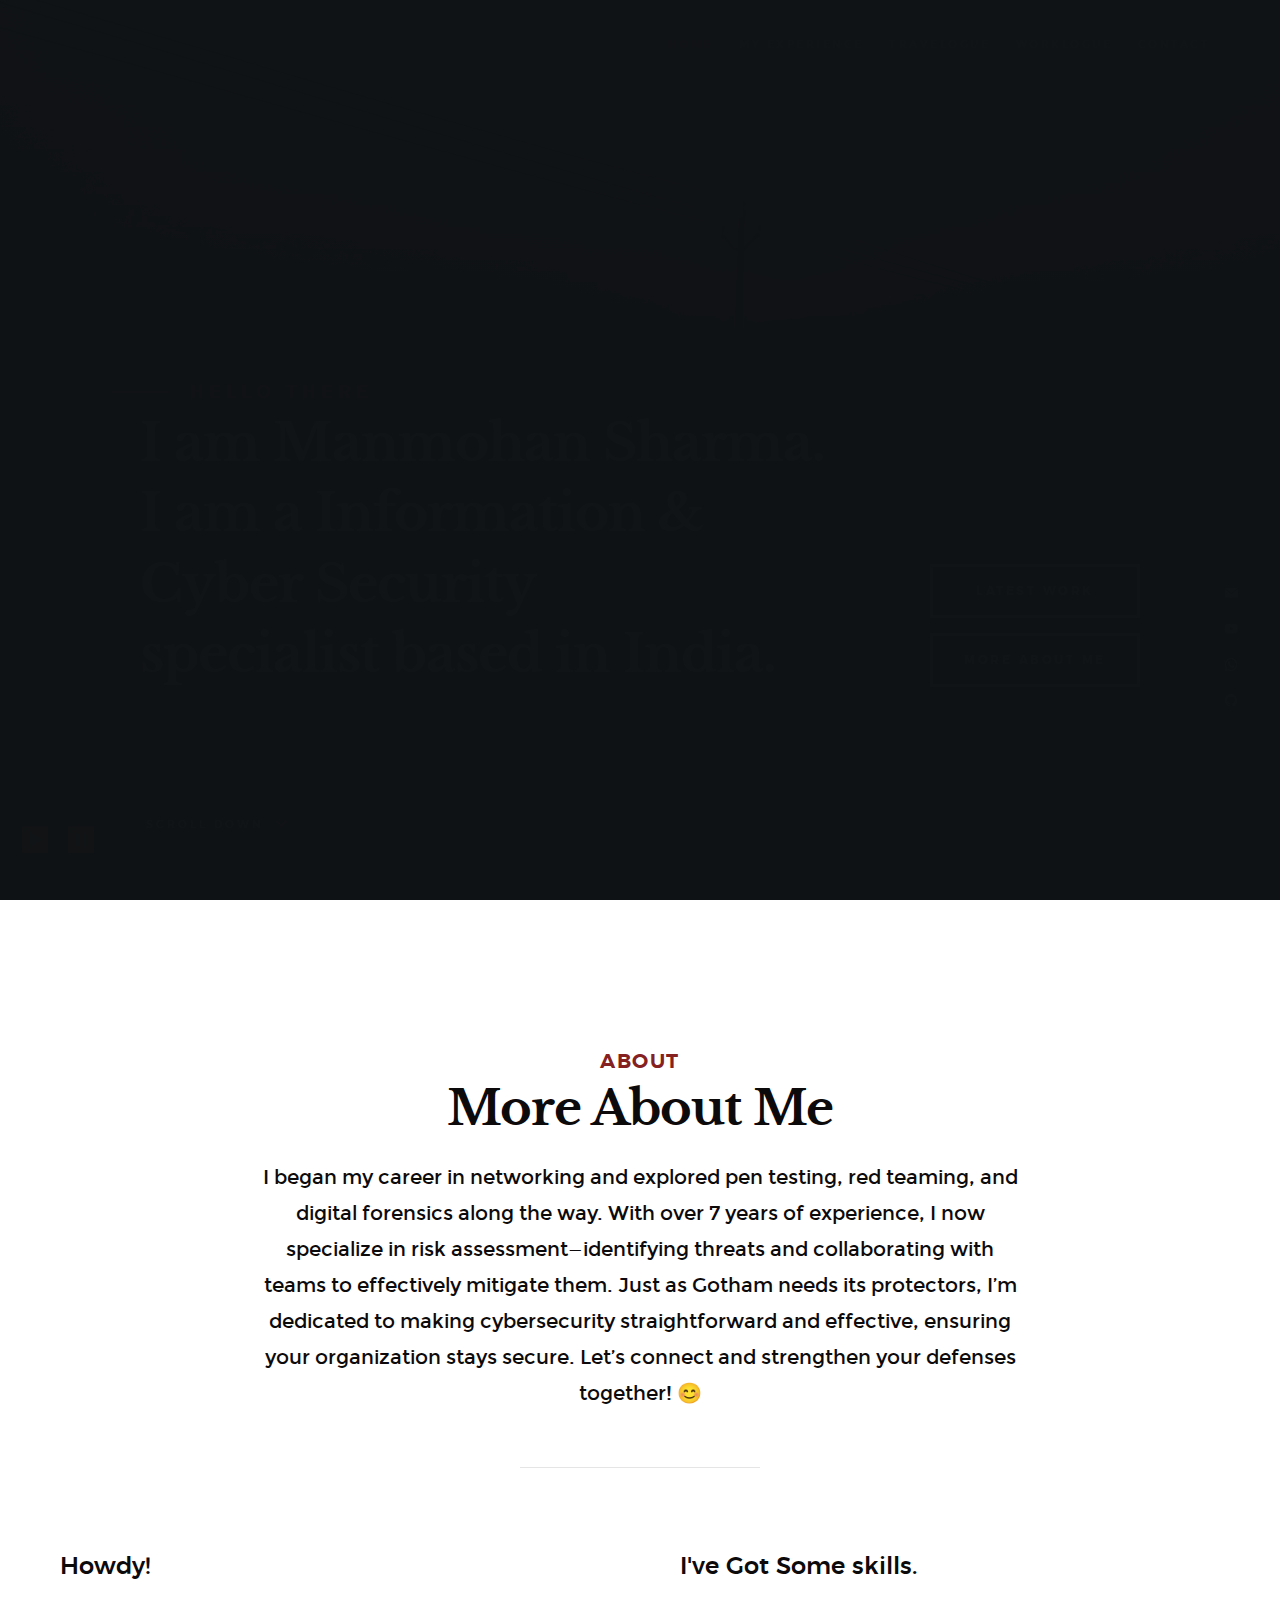
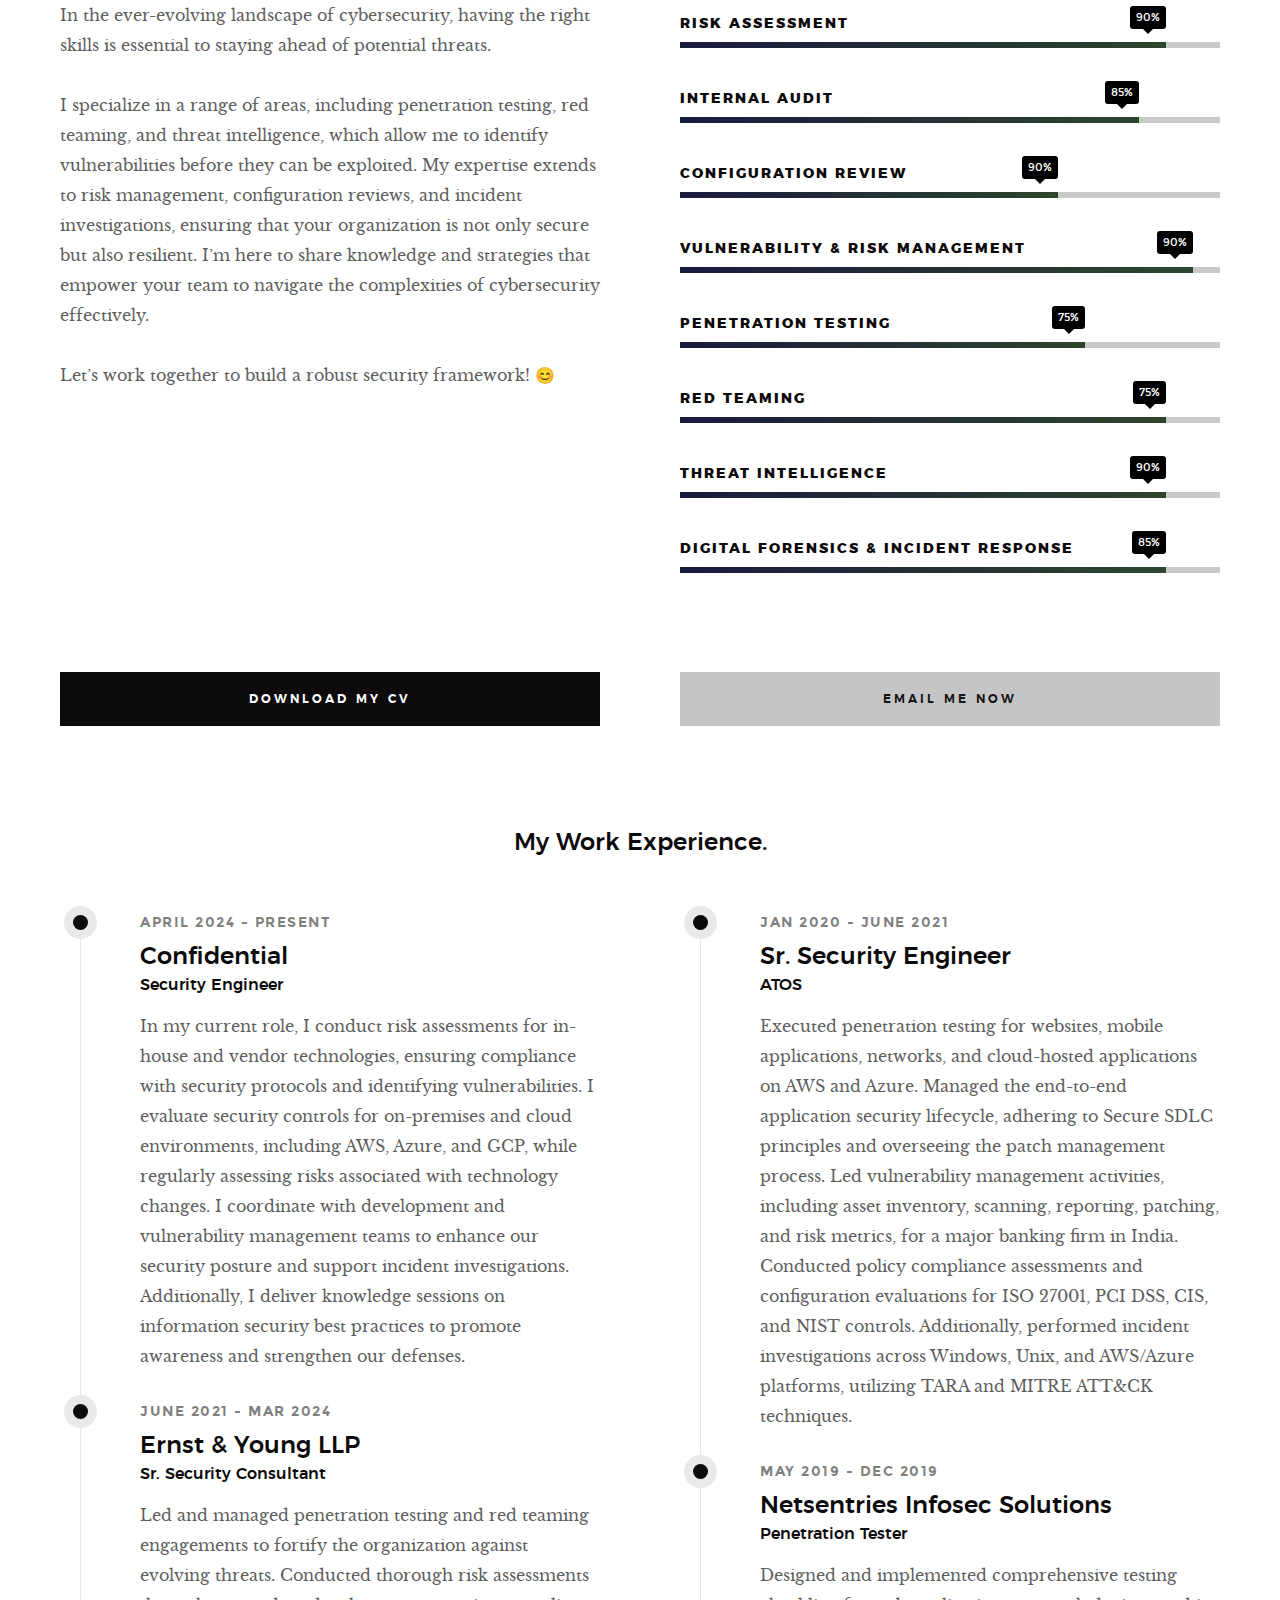
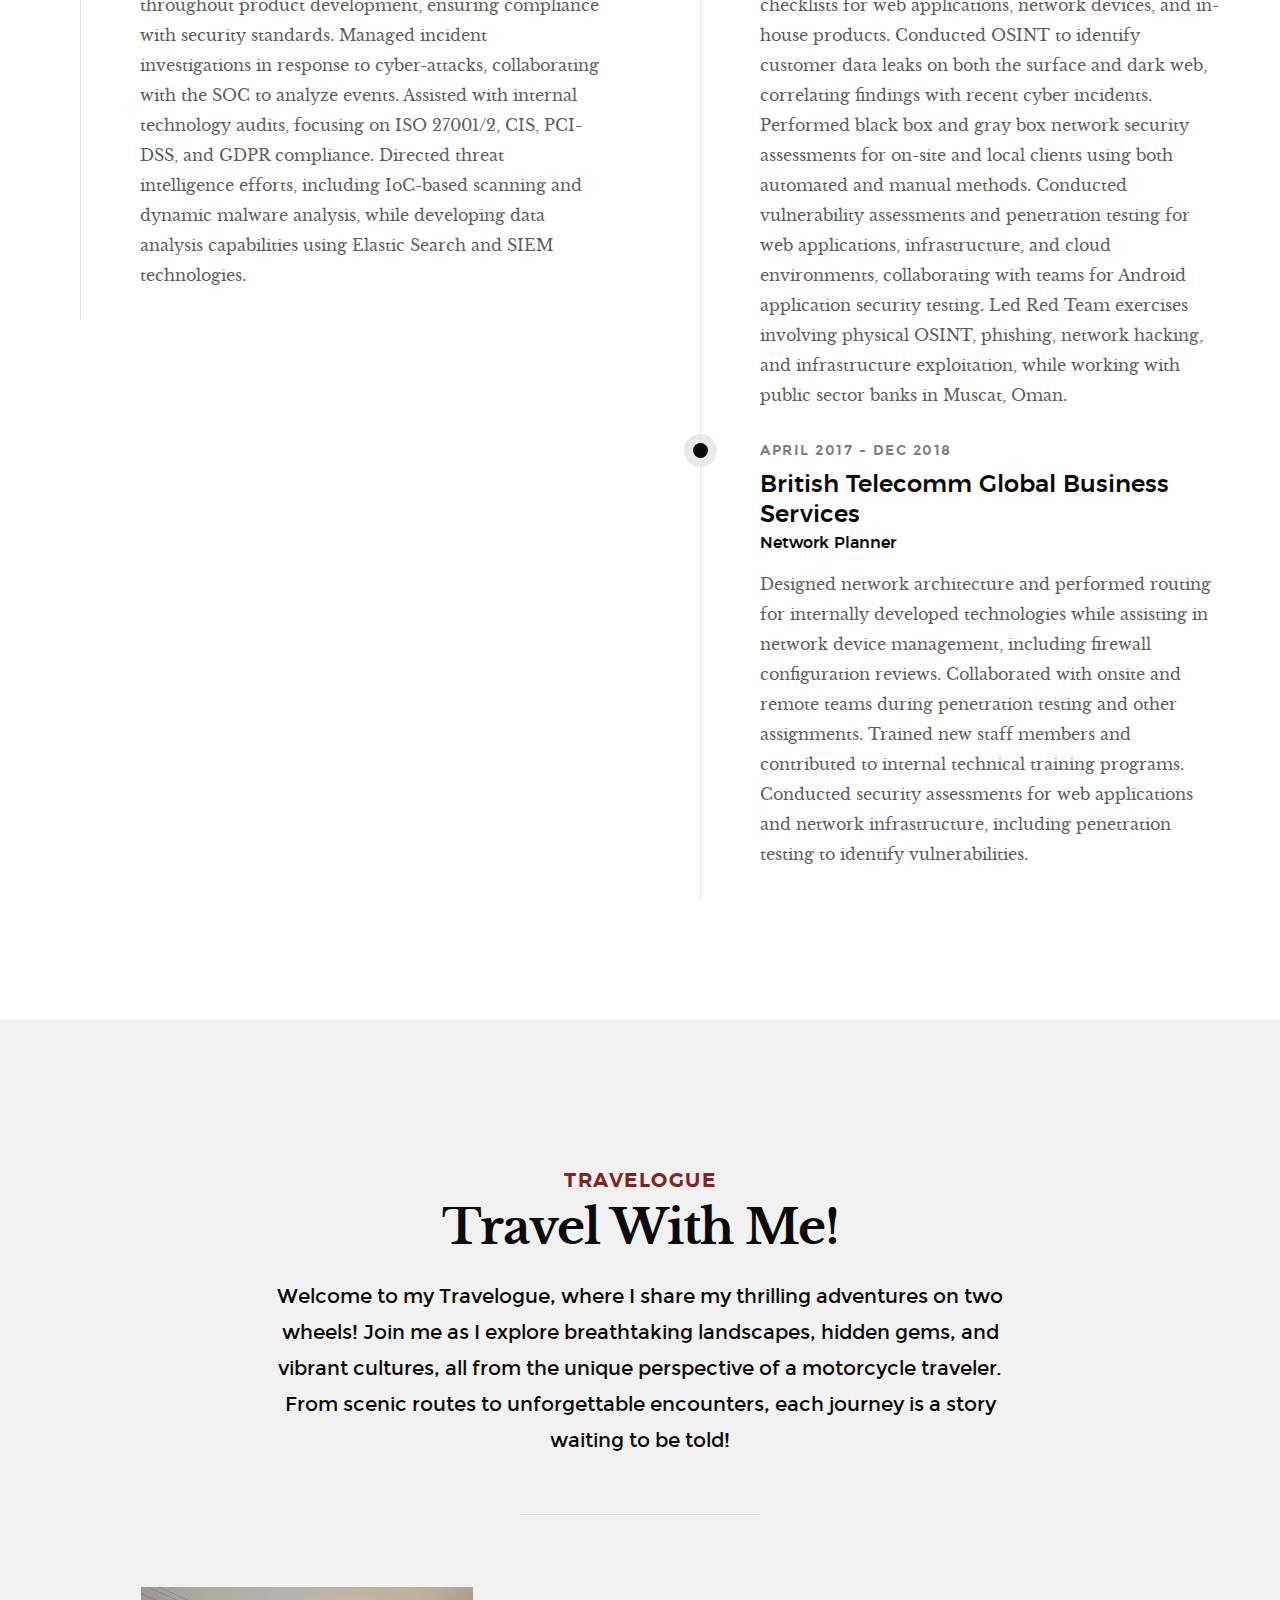
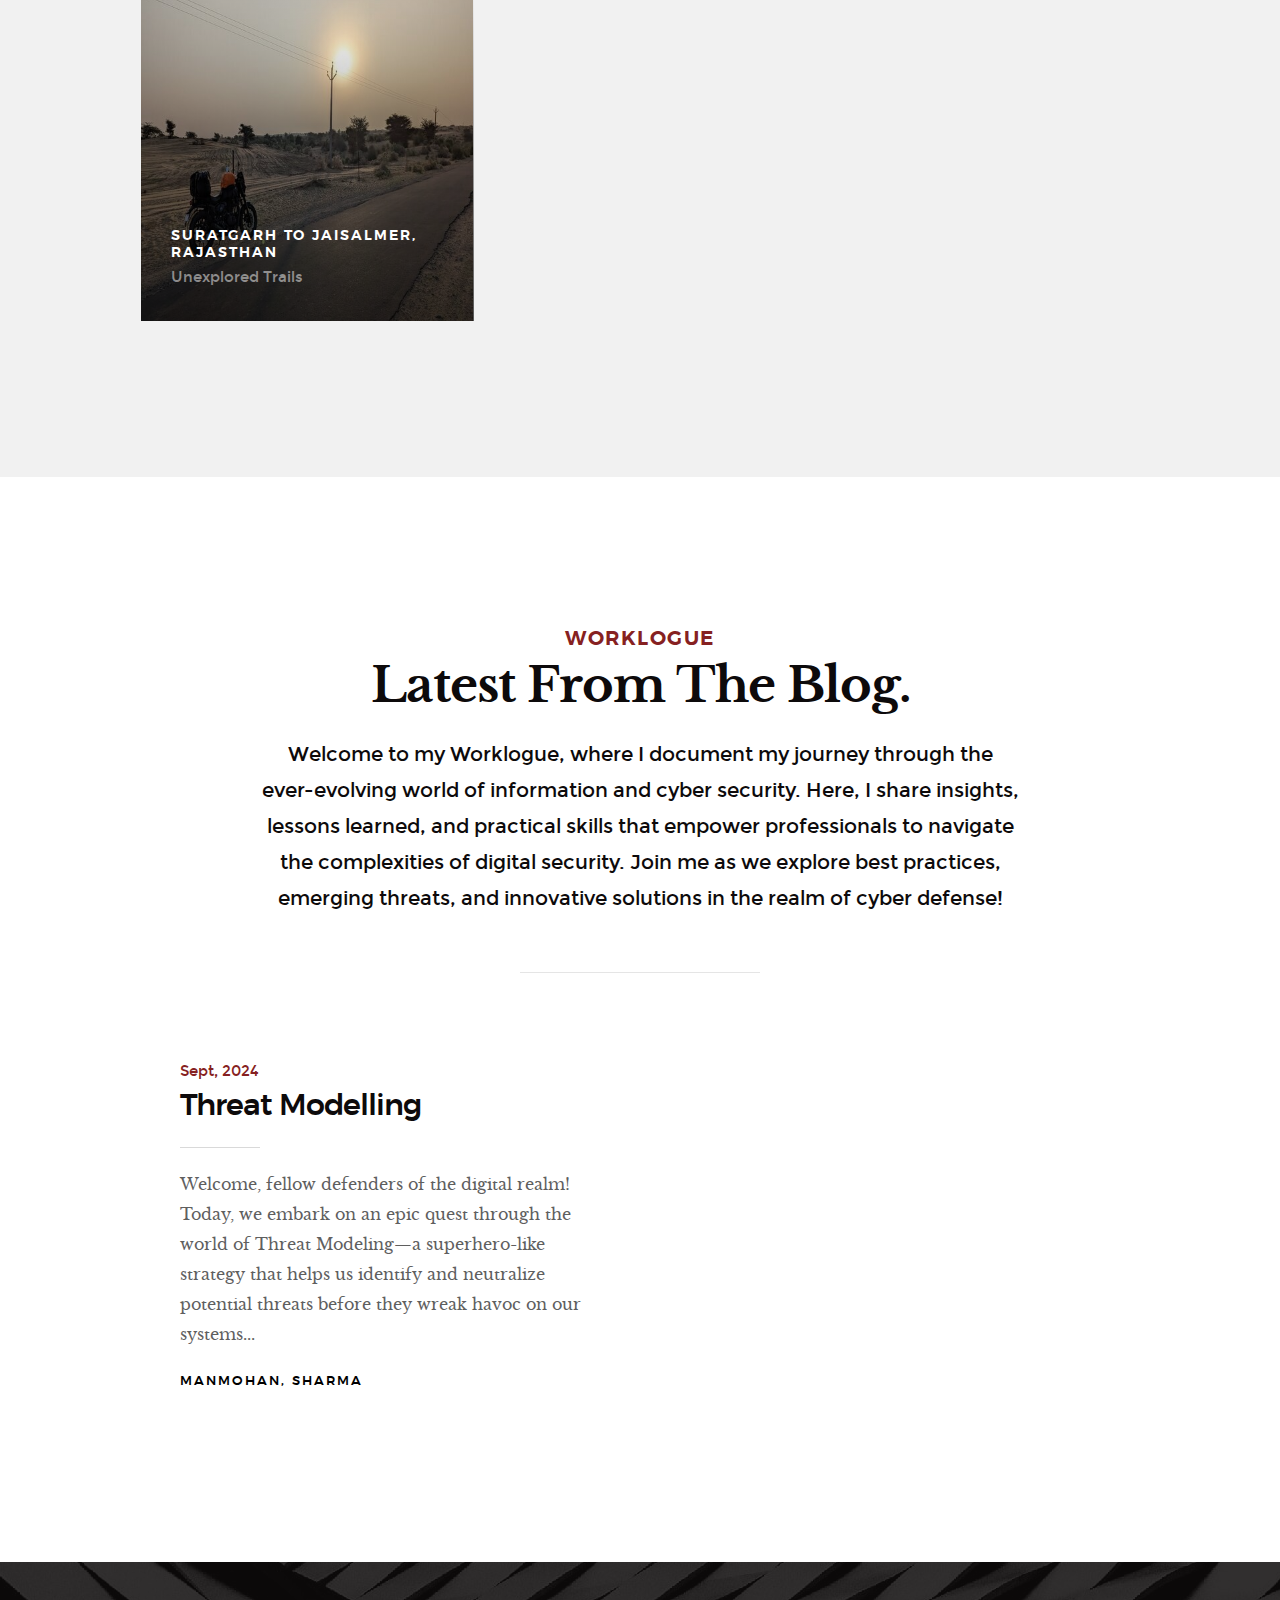
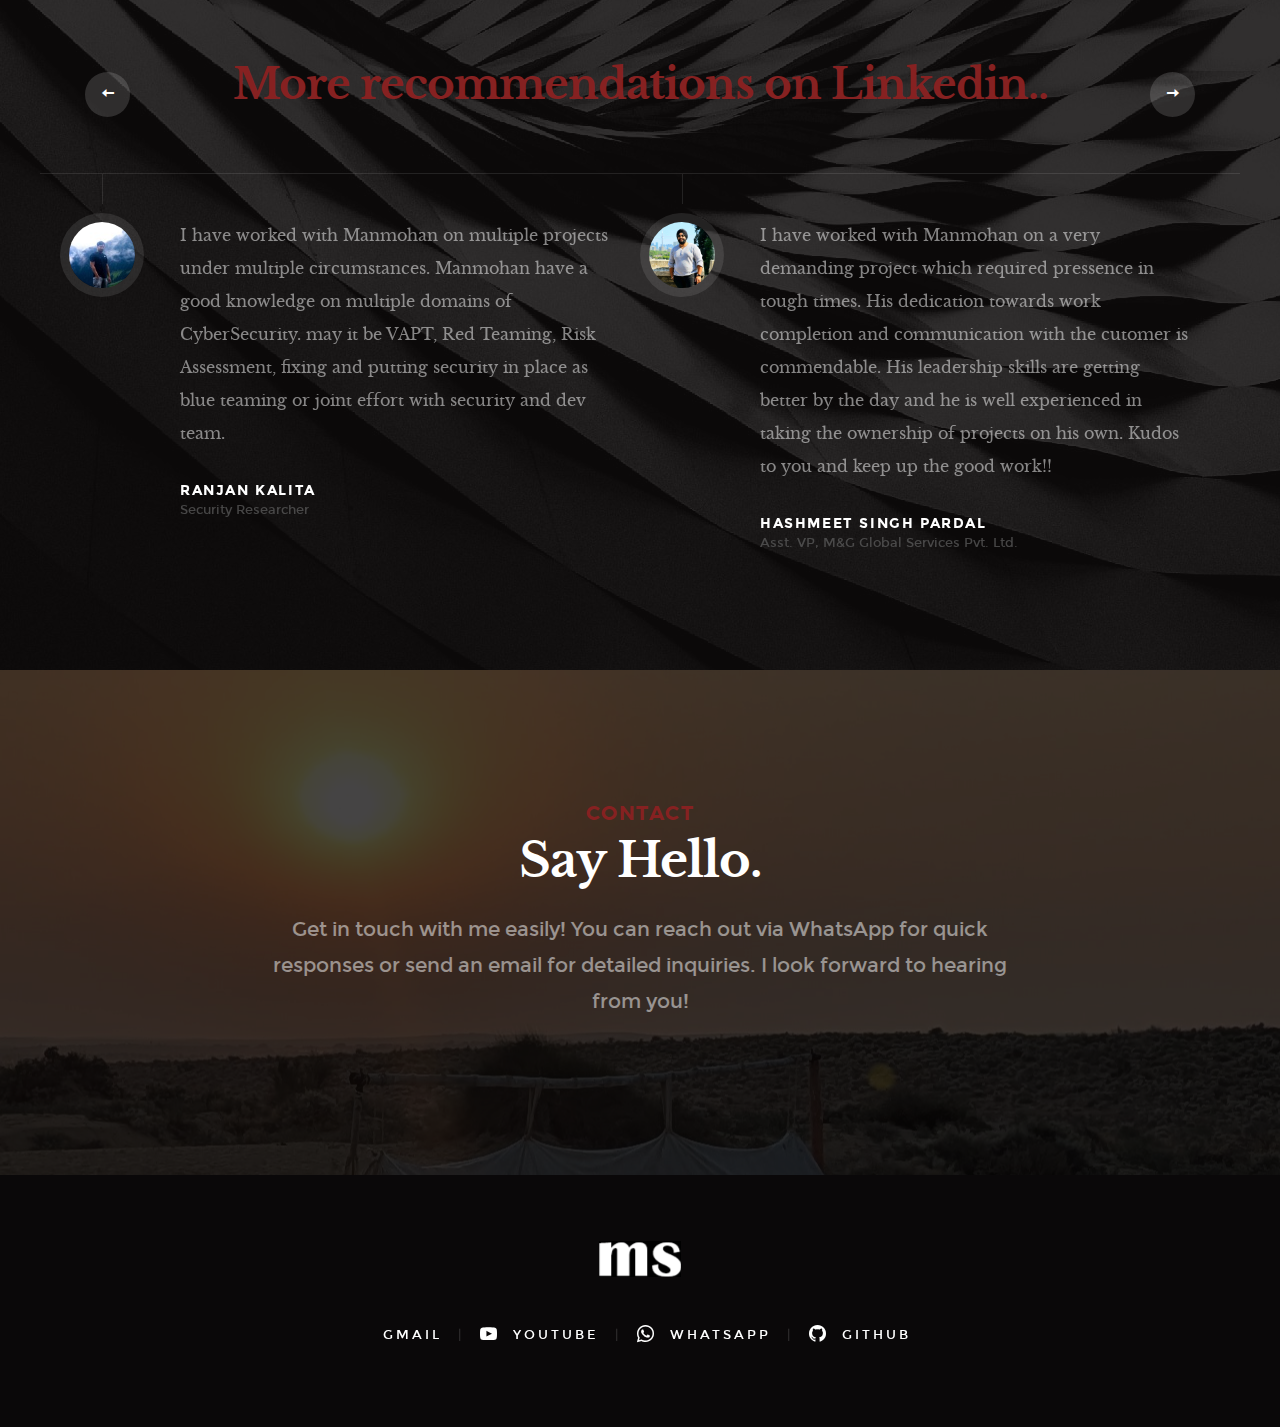
==== commit d971630d: "index.html" ====
--- a/index.html
+++ b/index.html
@@ -684,7 +684,7 @@
 
         <div class="row testimonials-header">
             <div class="col-full">
-                <h1 class="h02"><a href="www.linkedin.com/in/manmohan-s-0ab910187">More recommendations on Linkedin..</a></h1>
+                <h1 class="h02"><a href="www.linkedin.com/in/manmohansharma1">More recommendations on Linkedin..</a></h1>
             </div>
         </div>
 
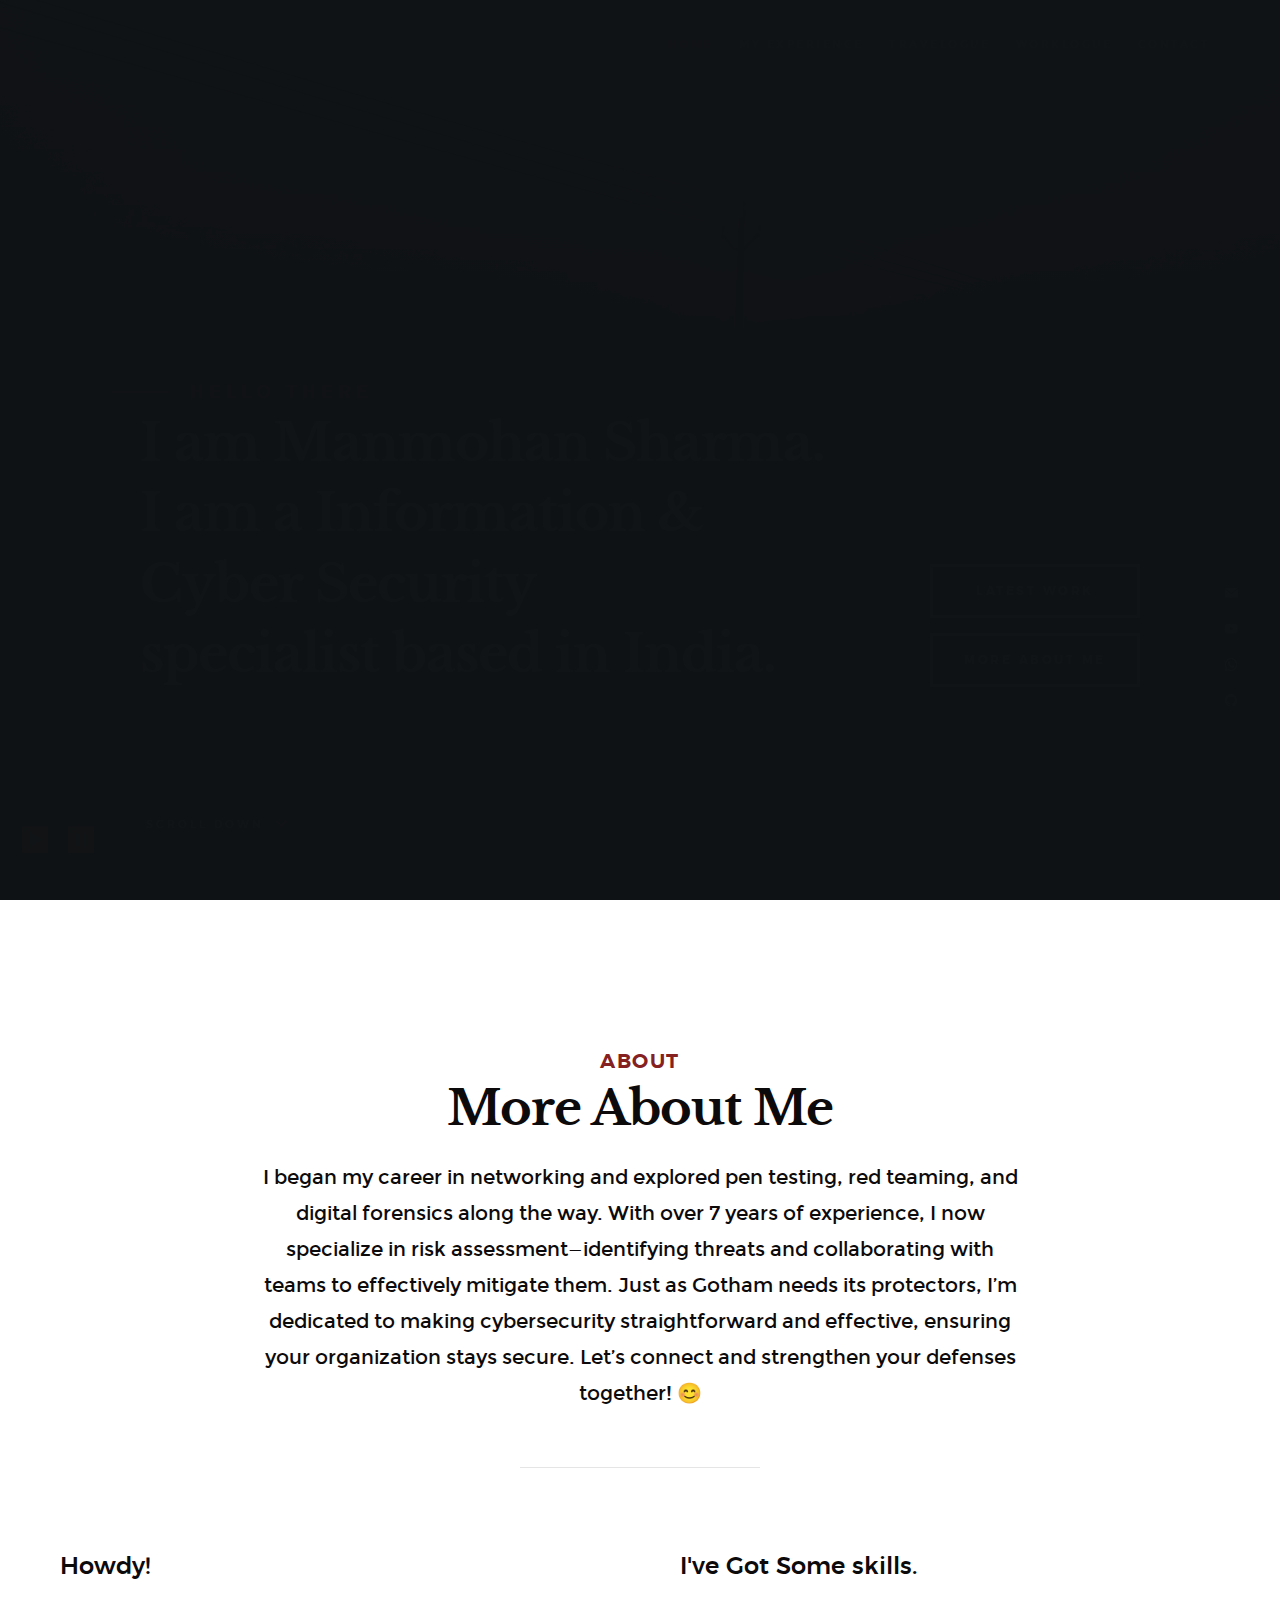
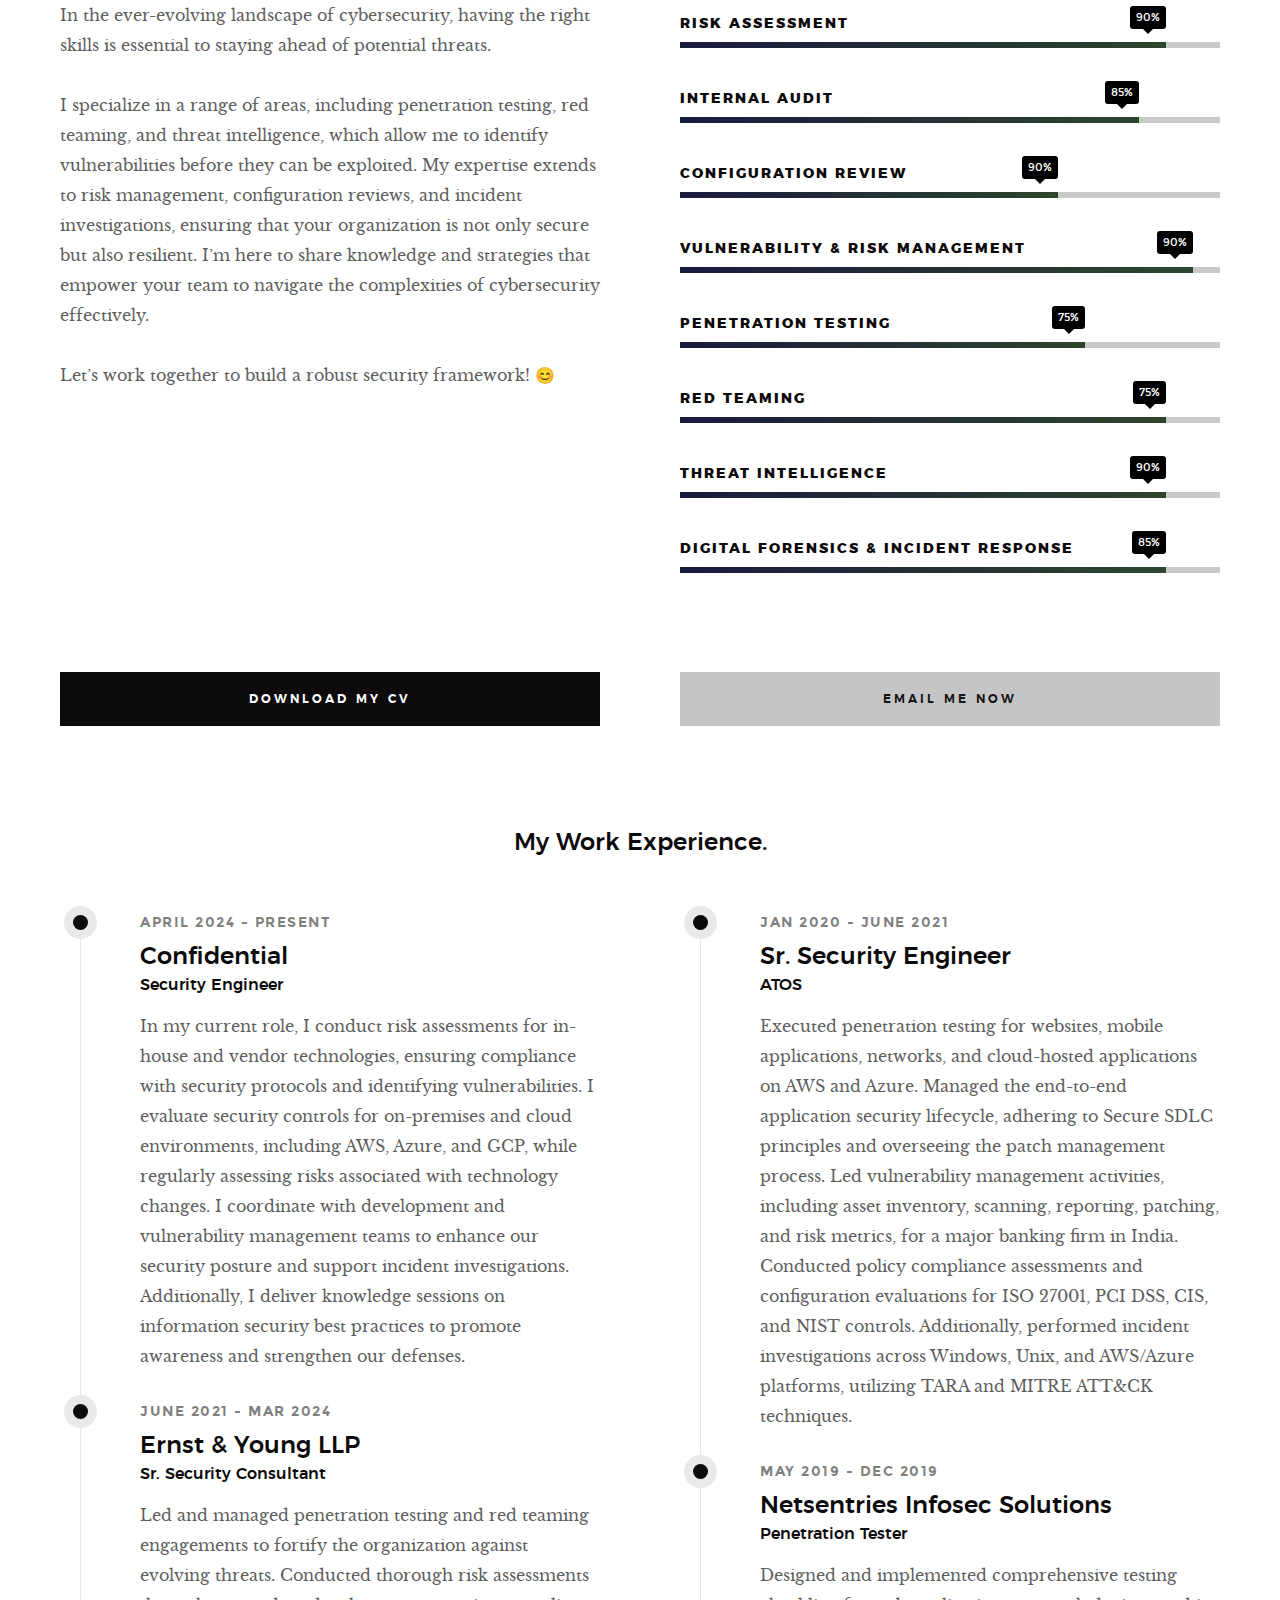
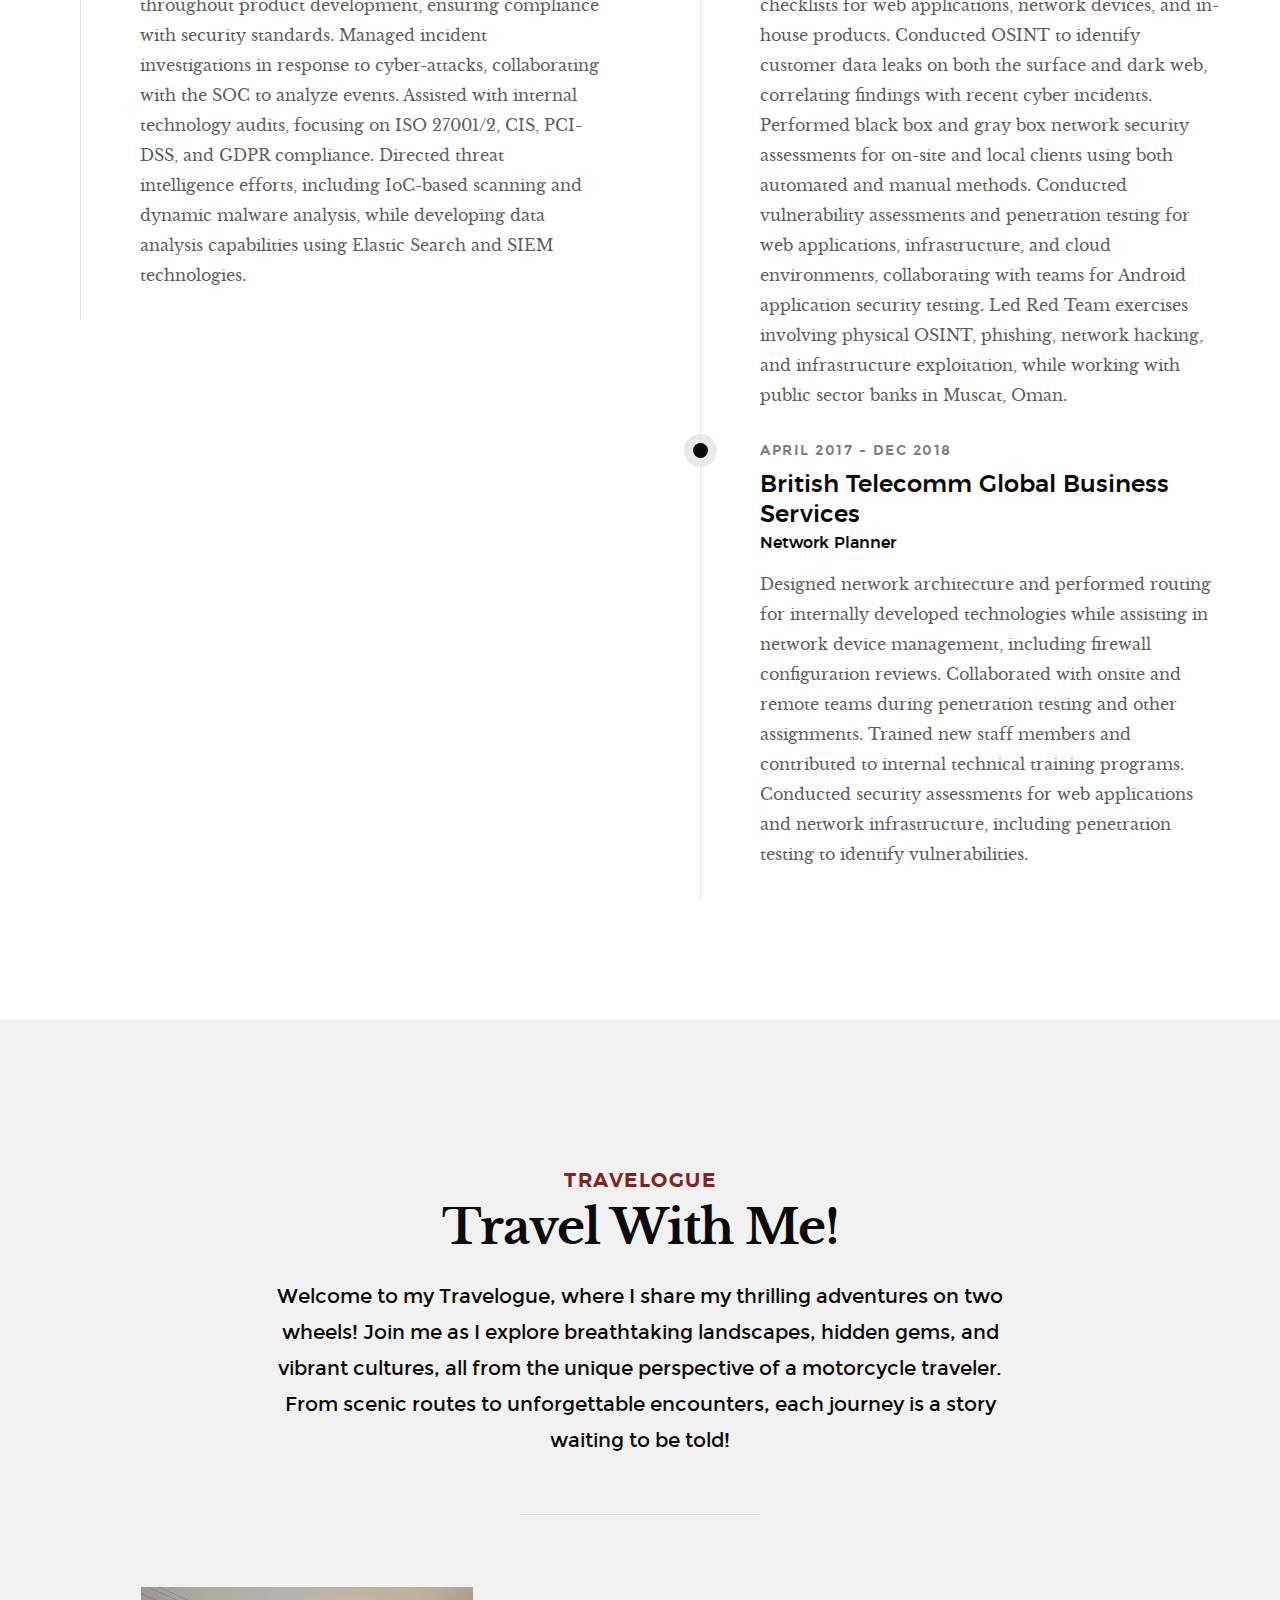
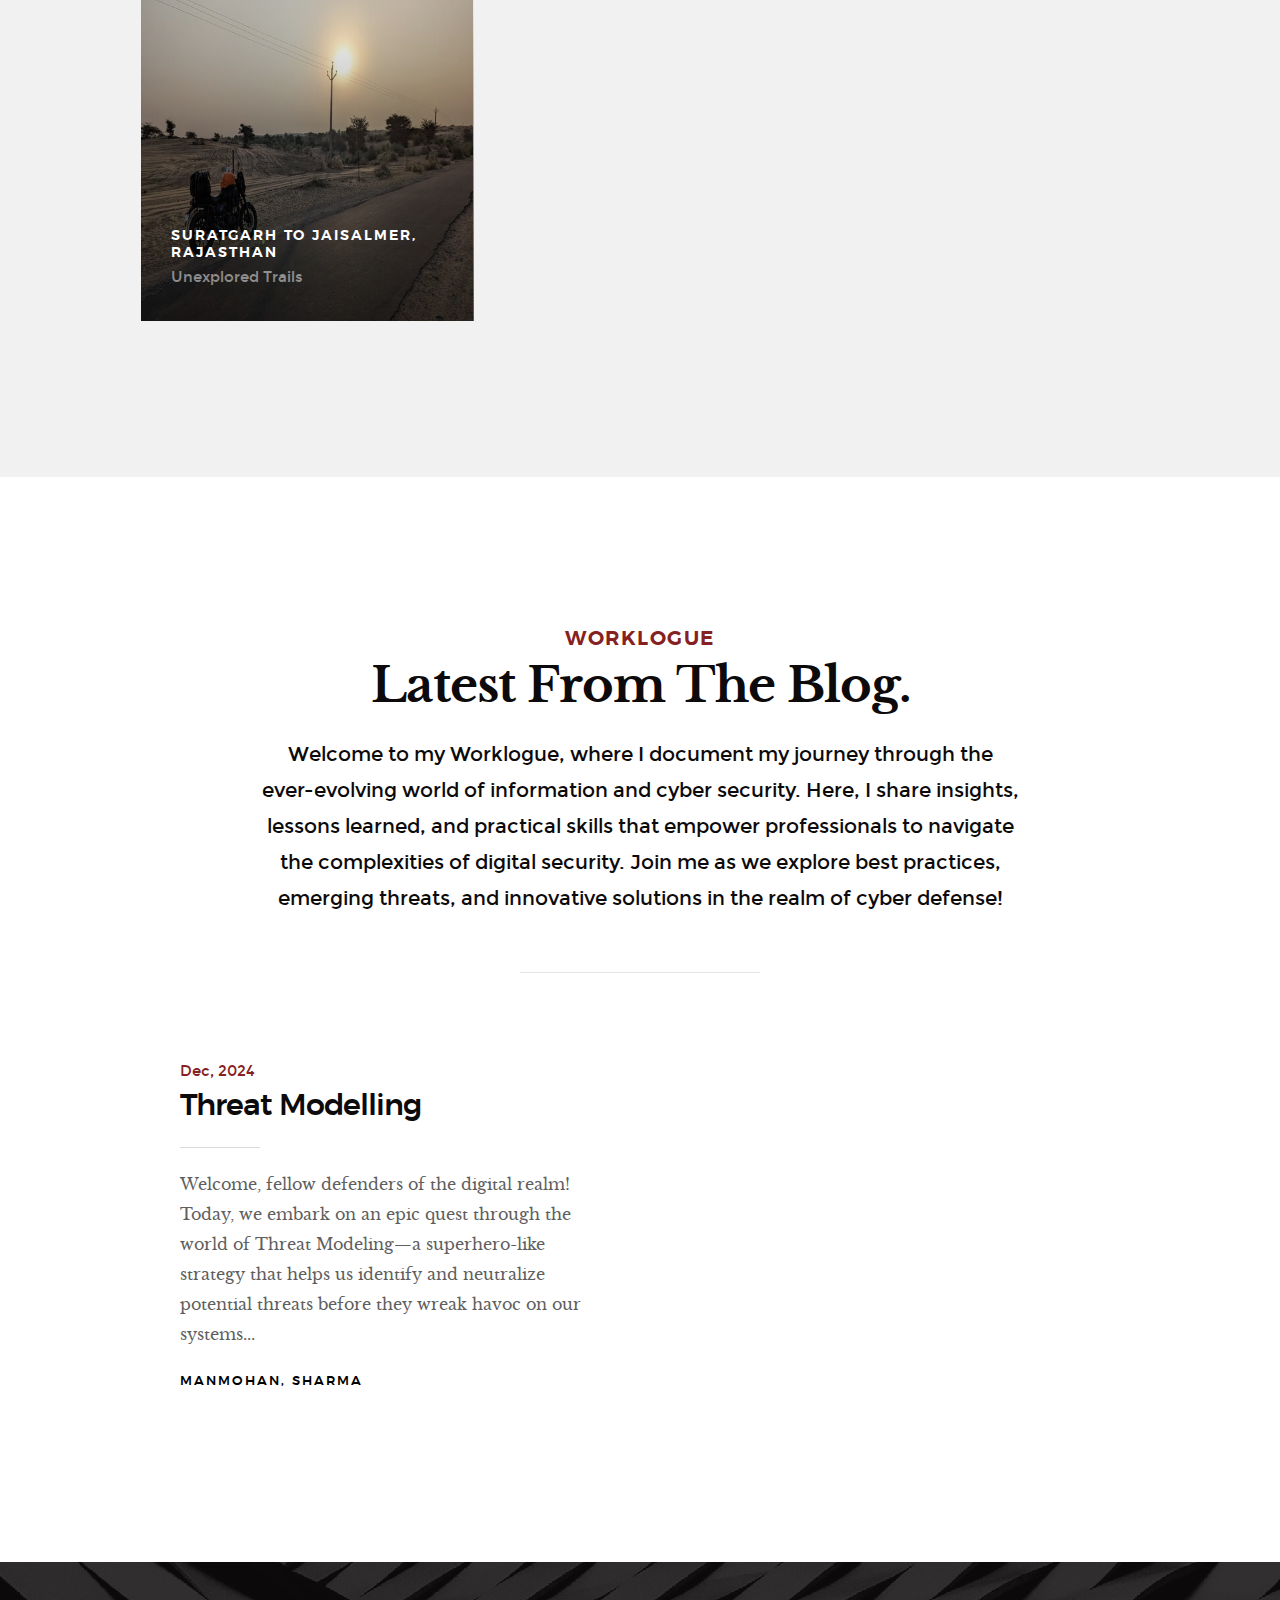
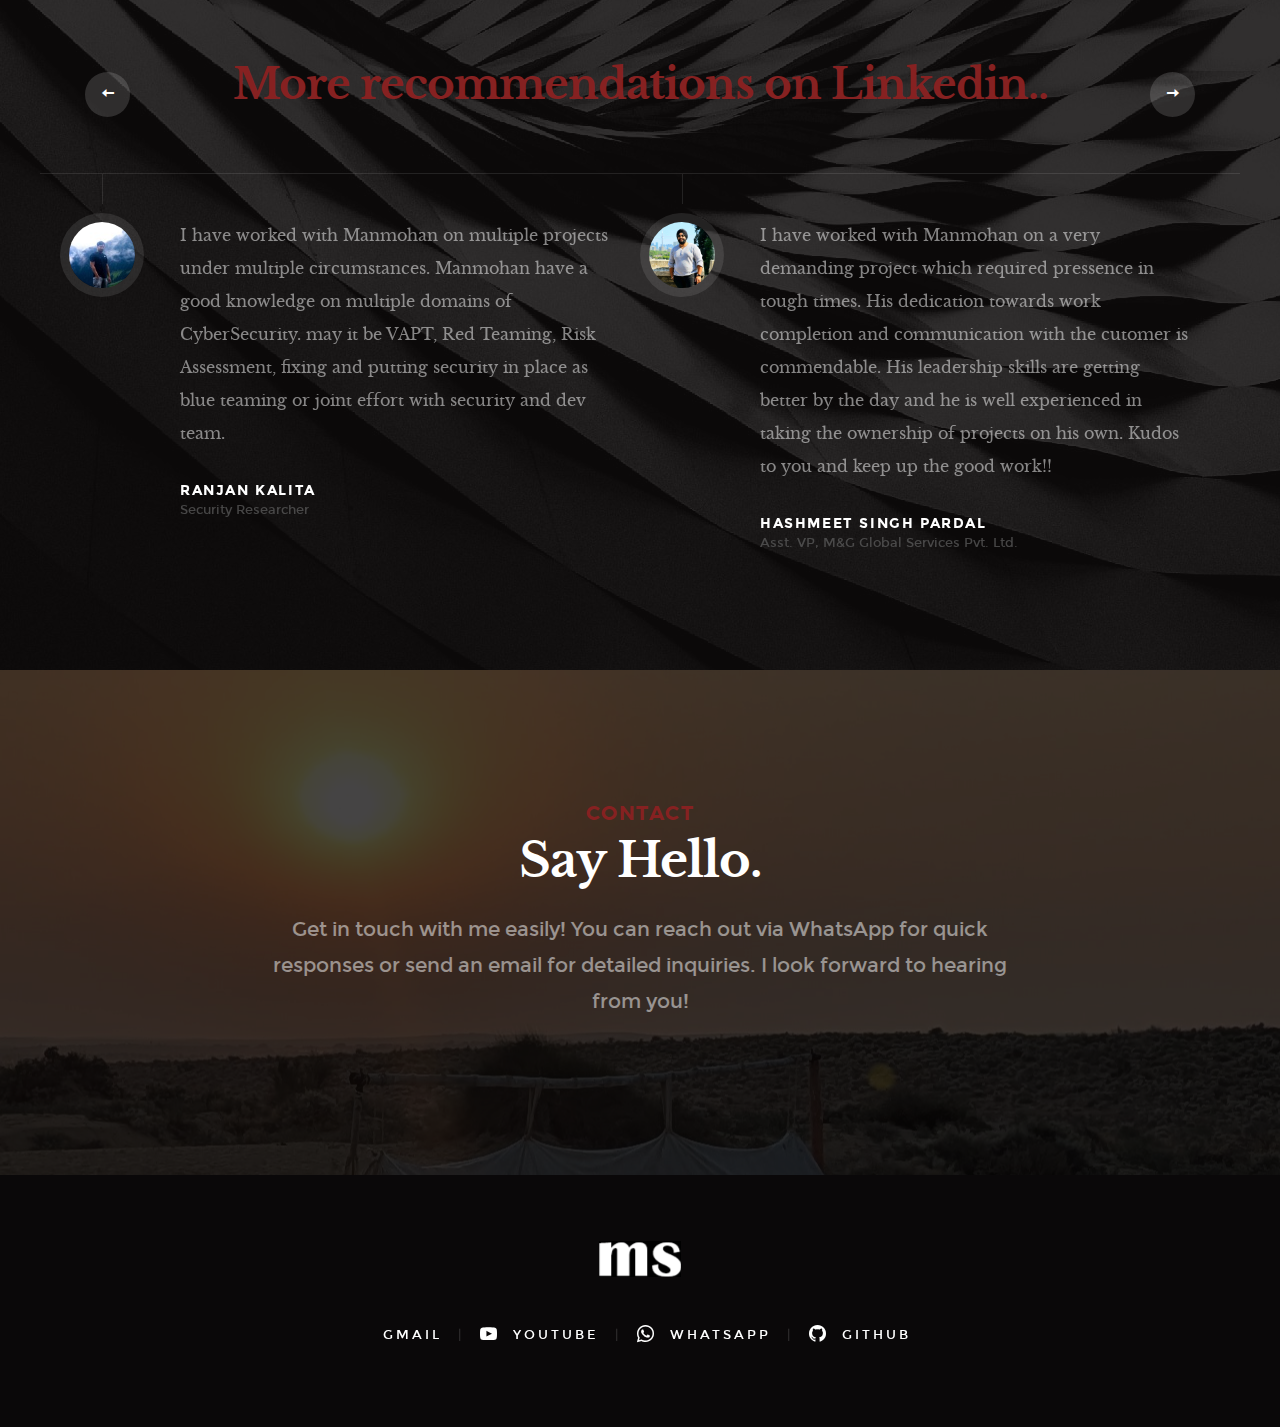
==== commit 4c37791a: "index.html" ====
--- a/index.html
+++ b/index.html
@@ -609,7 +609,7 @@
                     <article class="col-block">
                                 
                         <div class="blog-date">
-                            <a href="blog-single.html">Sept, 2024</a>
+                            <a href="blog-single.html">Dec, 2024</a>
                         </div>  
                         
                         <h2 class="h01"><a href="blog-single.html">Threat Modelling</a></h2>
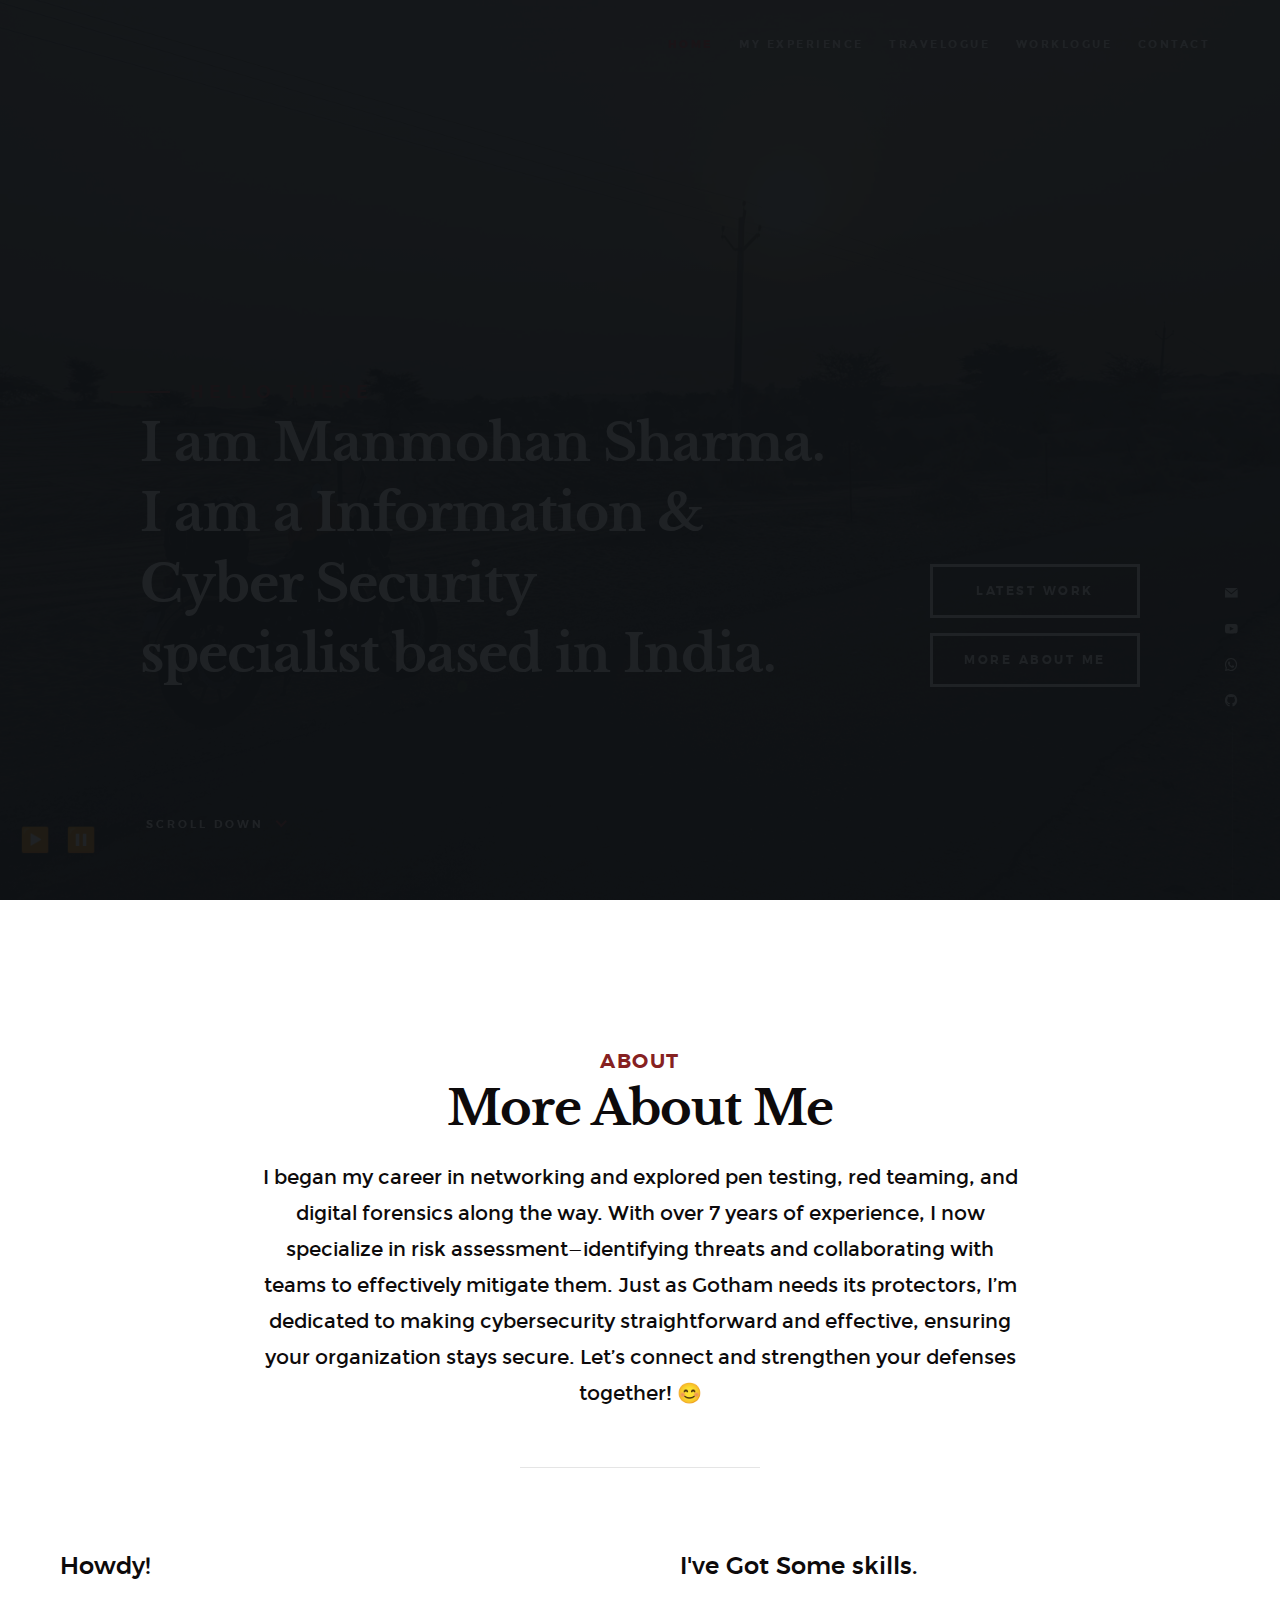
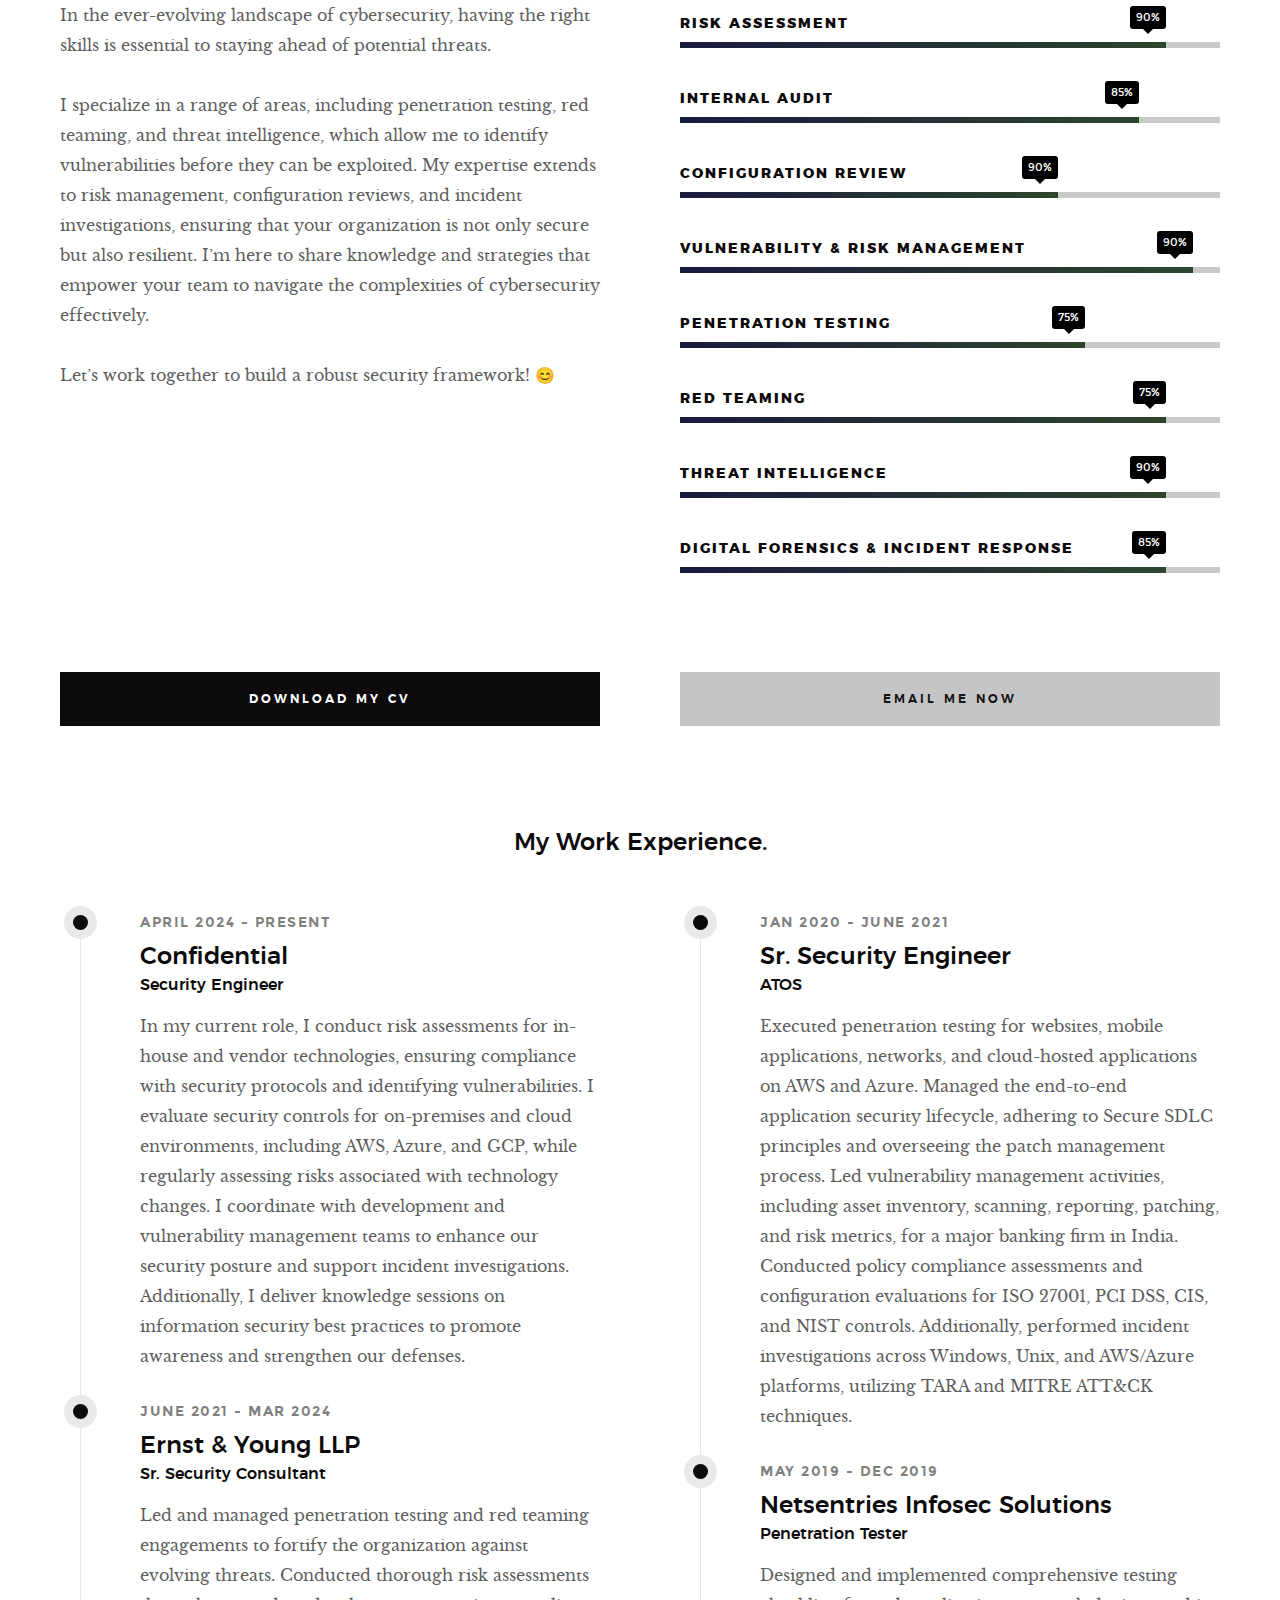
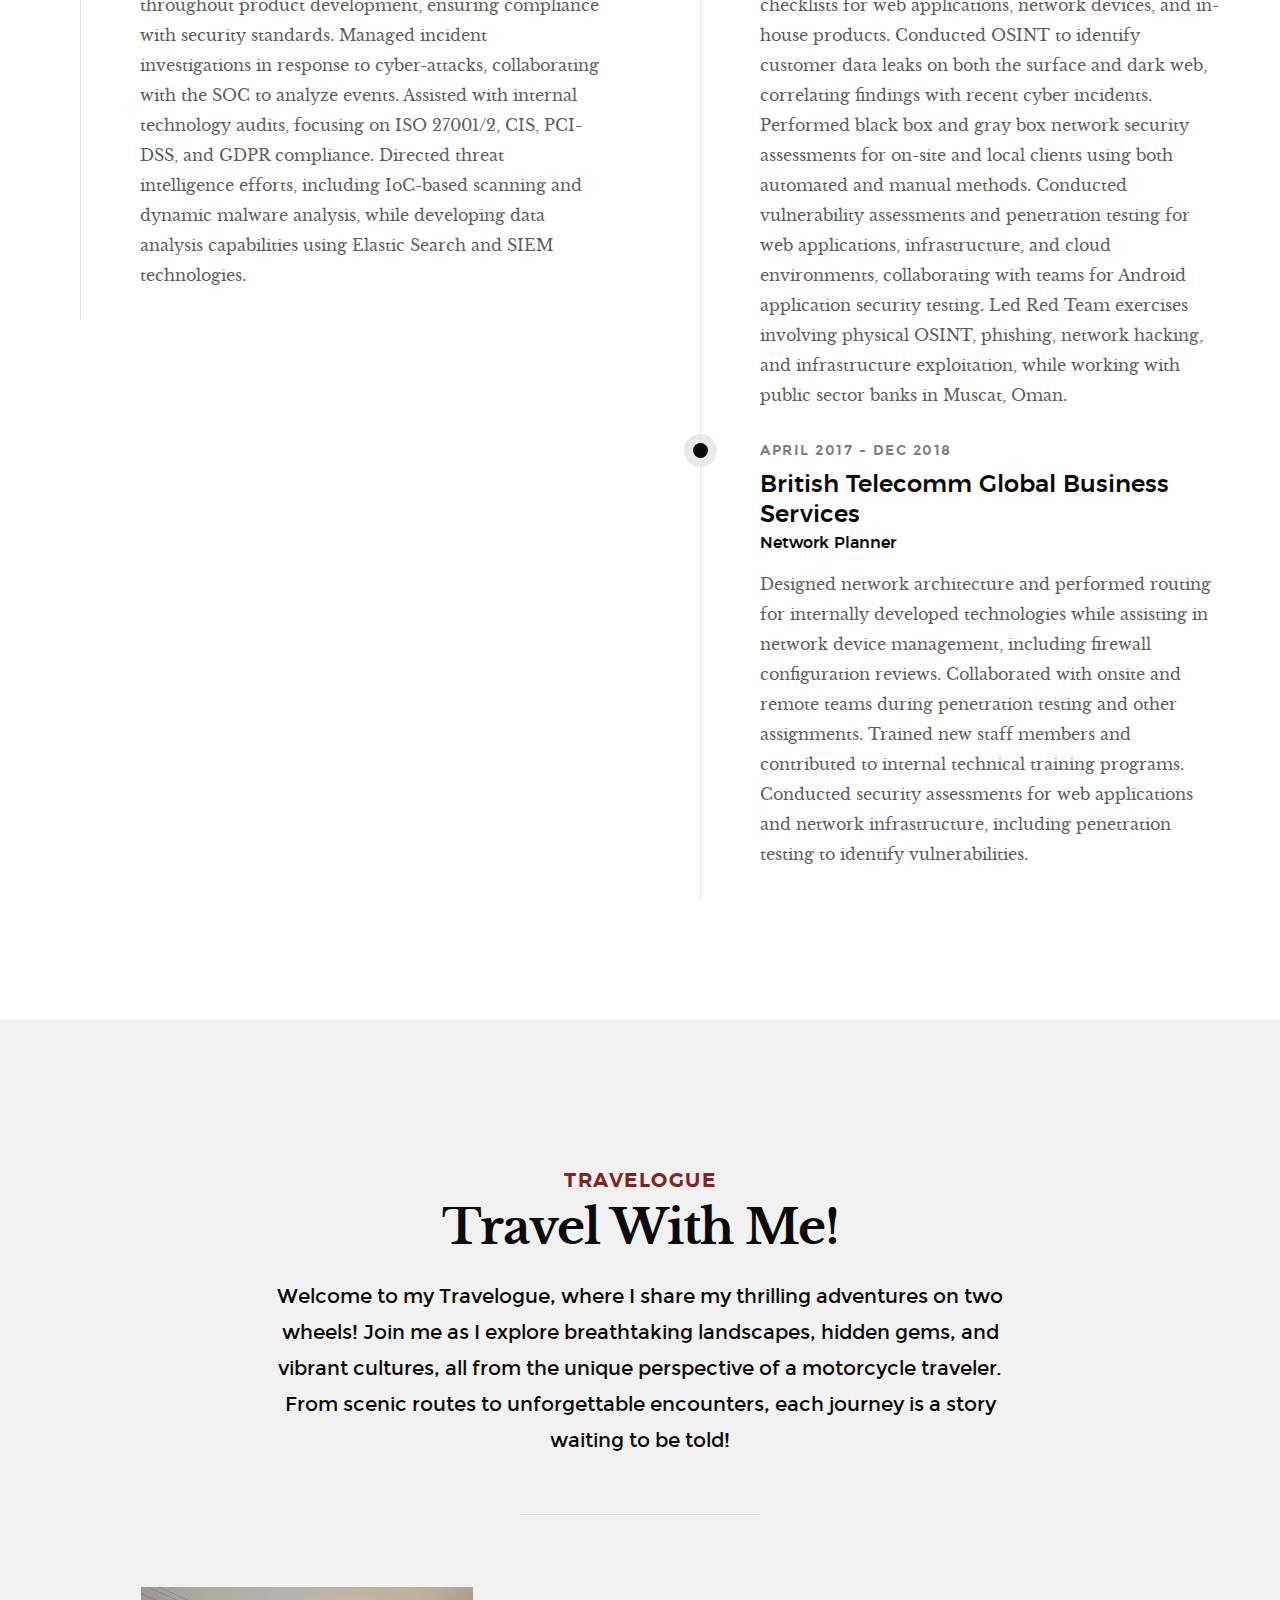
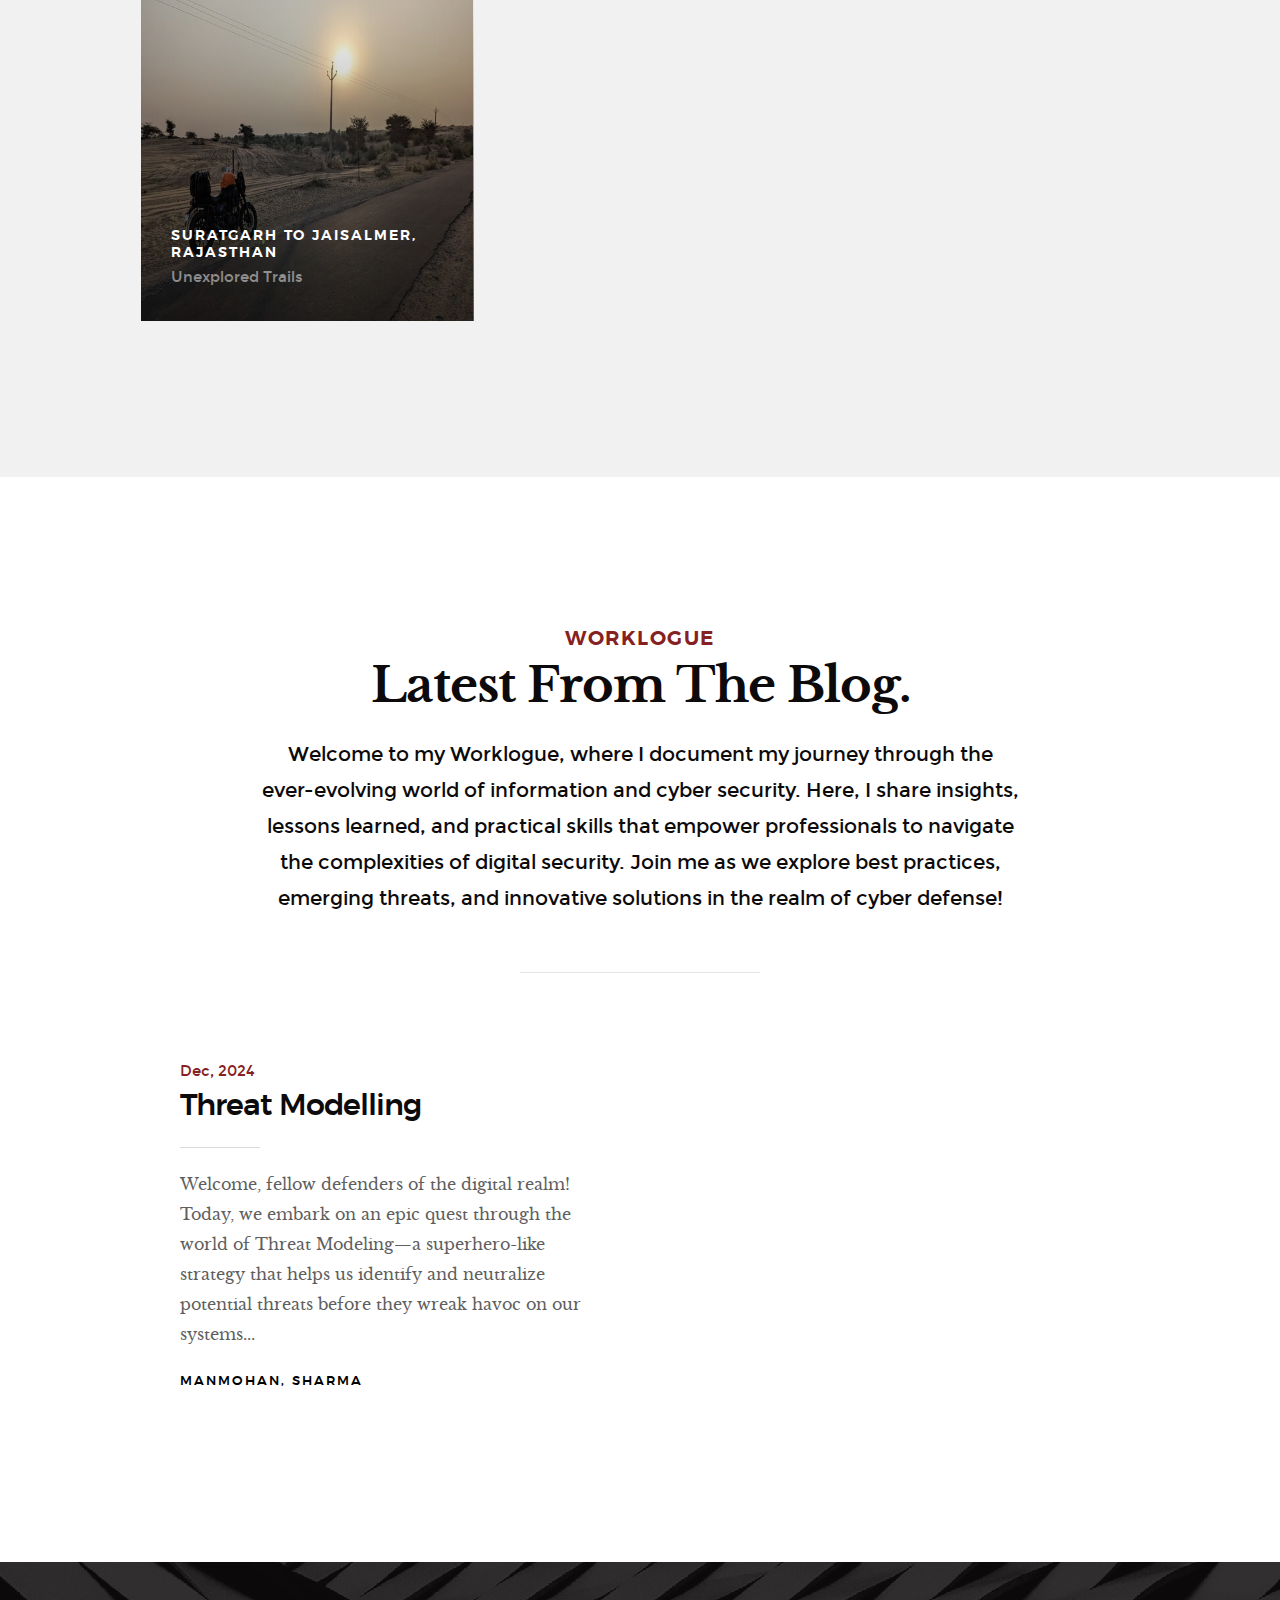
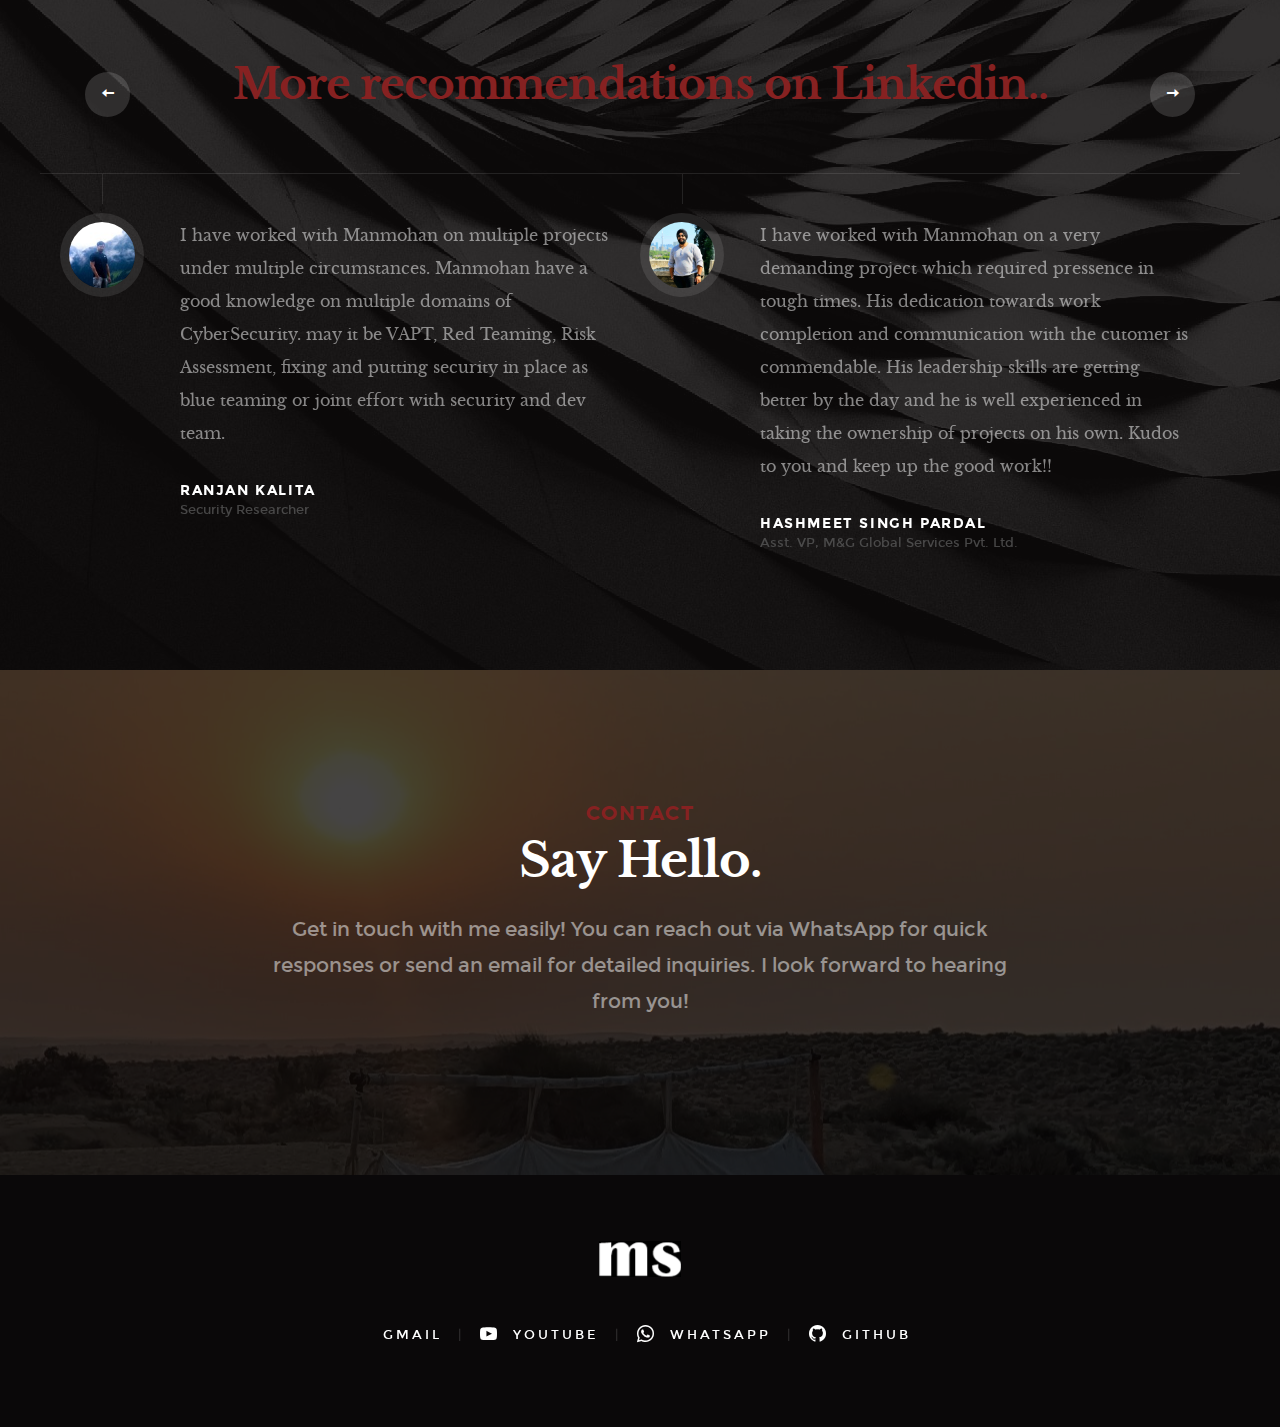
==== commit 4930ff69: "index.html" ====
--- a/index.html
+++ b/index.html
@@ -117,7 +117,7 @@
                 </h1>
 
                 <div class="home-content__buttons">
-                    <a href="#works" class="smoothscroll btn btn--stroke">
+                    <a href="#blog" class="smoothscroll btn btn--stroke">
                         Latest Work
                     </a>
                     <a href="#about" class="smoothscroll btn btn--stroke">
@@ -140,7 +140,7 @@
                 <a href="mailto:manmohansharma173@gmail.com"><i class="im im-mail" aria-hidden="true"></i><span>Gmail</span></a>
             </li>
             <li>
-                <a href="https://www.youtube.com/@UnpluggedPages"><i class="im im-youtube" aria-hidden="true"></i><span>Youtube</span></a>
+                <a href="https://www.youtube.com/@MelodicMile"><i class="im im-youtube" aria-hidden="true"></i><span>Youtube</span></a>
             </li>
             <li>
                 <a href="https://wa.me/+919991365333"><i class="im im-whatsapp" aria-hidden="true"></i><span>Whatsapp</span></a>
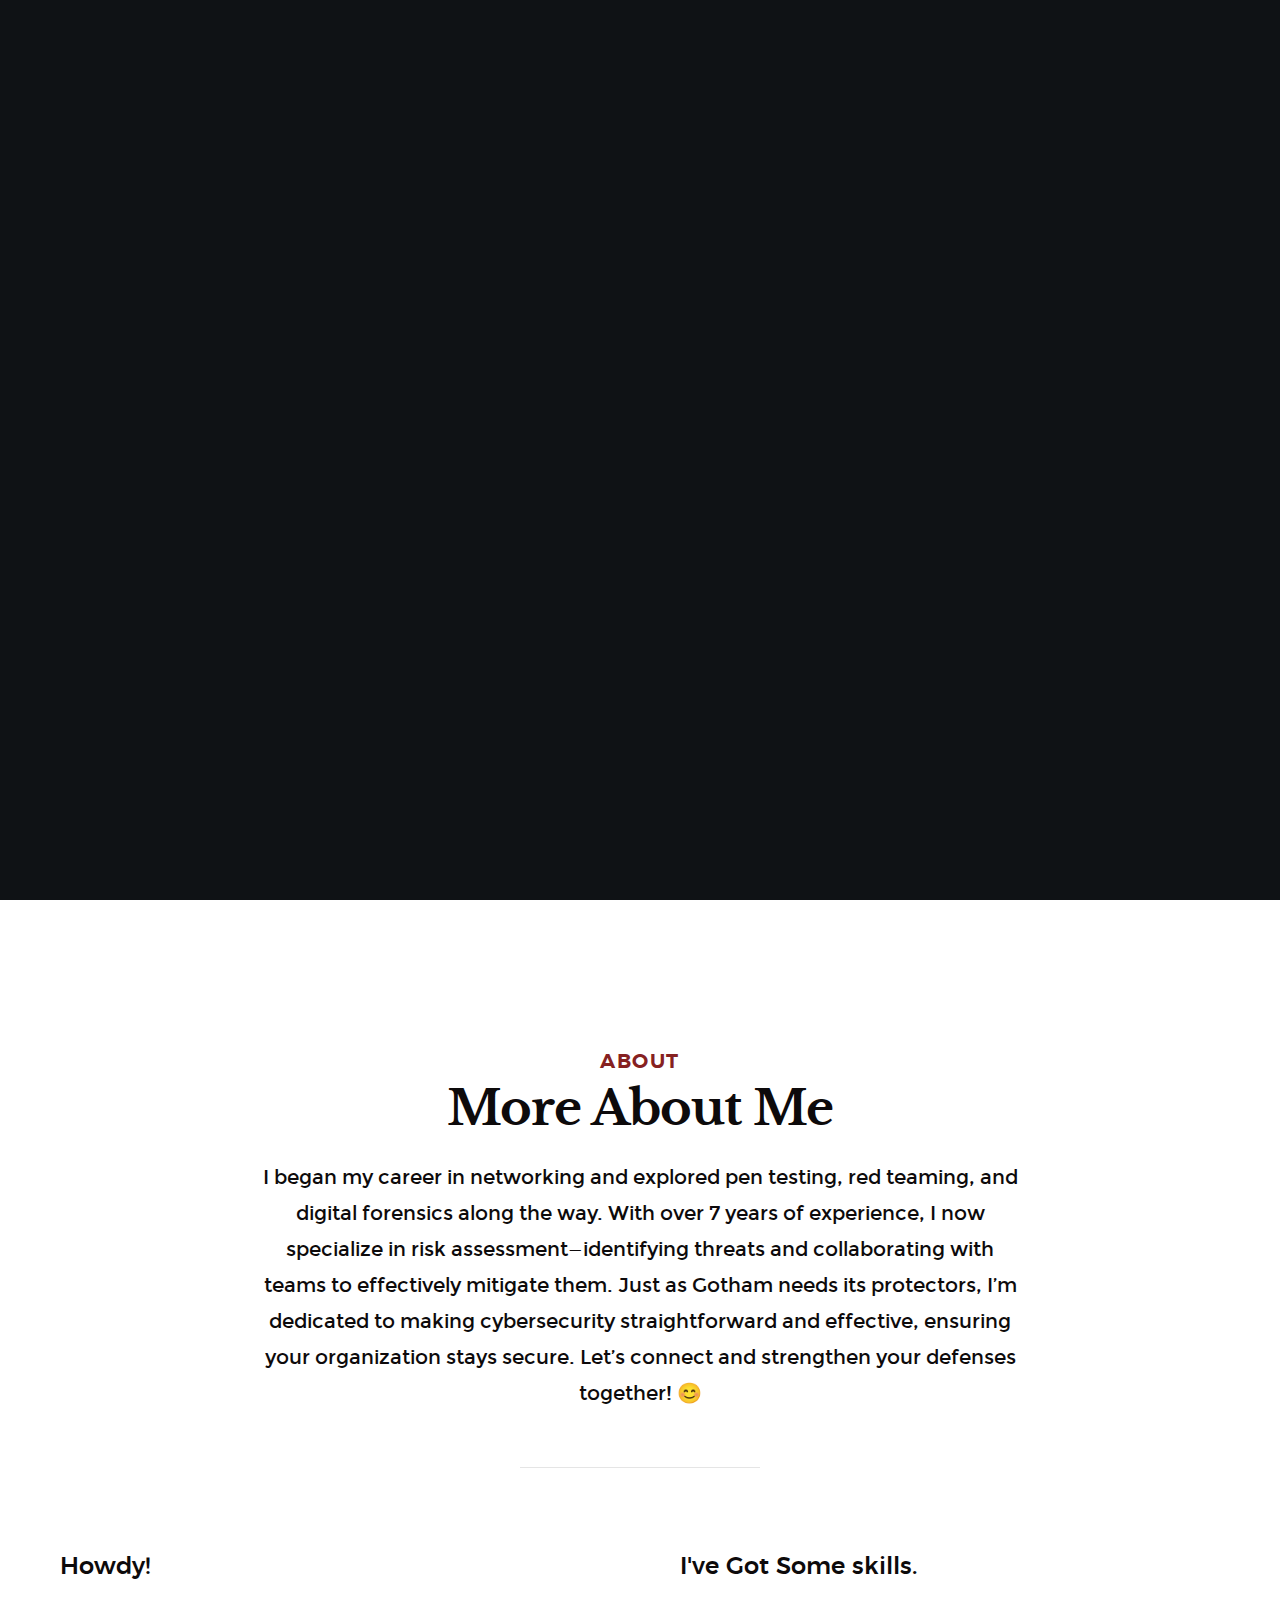
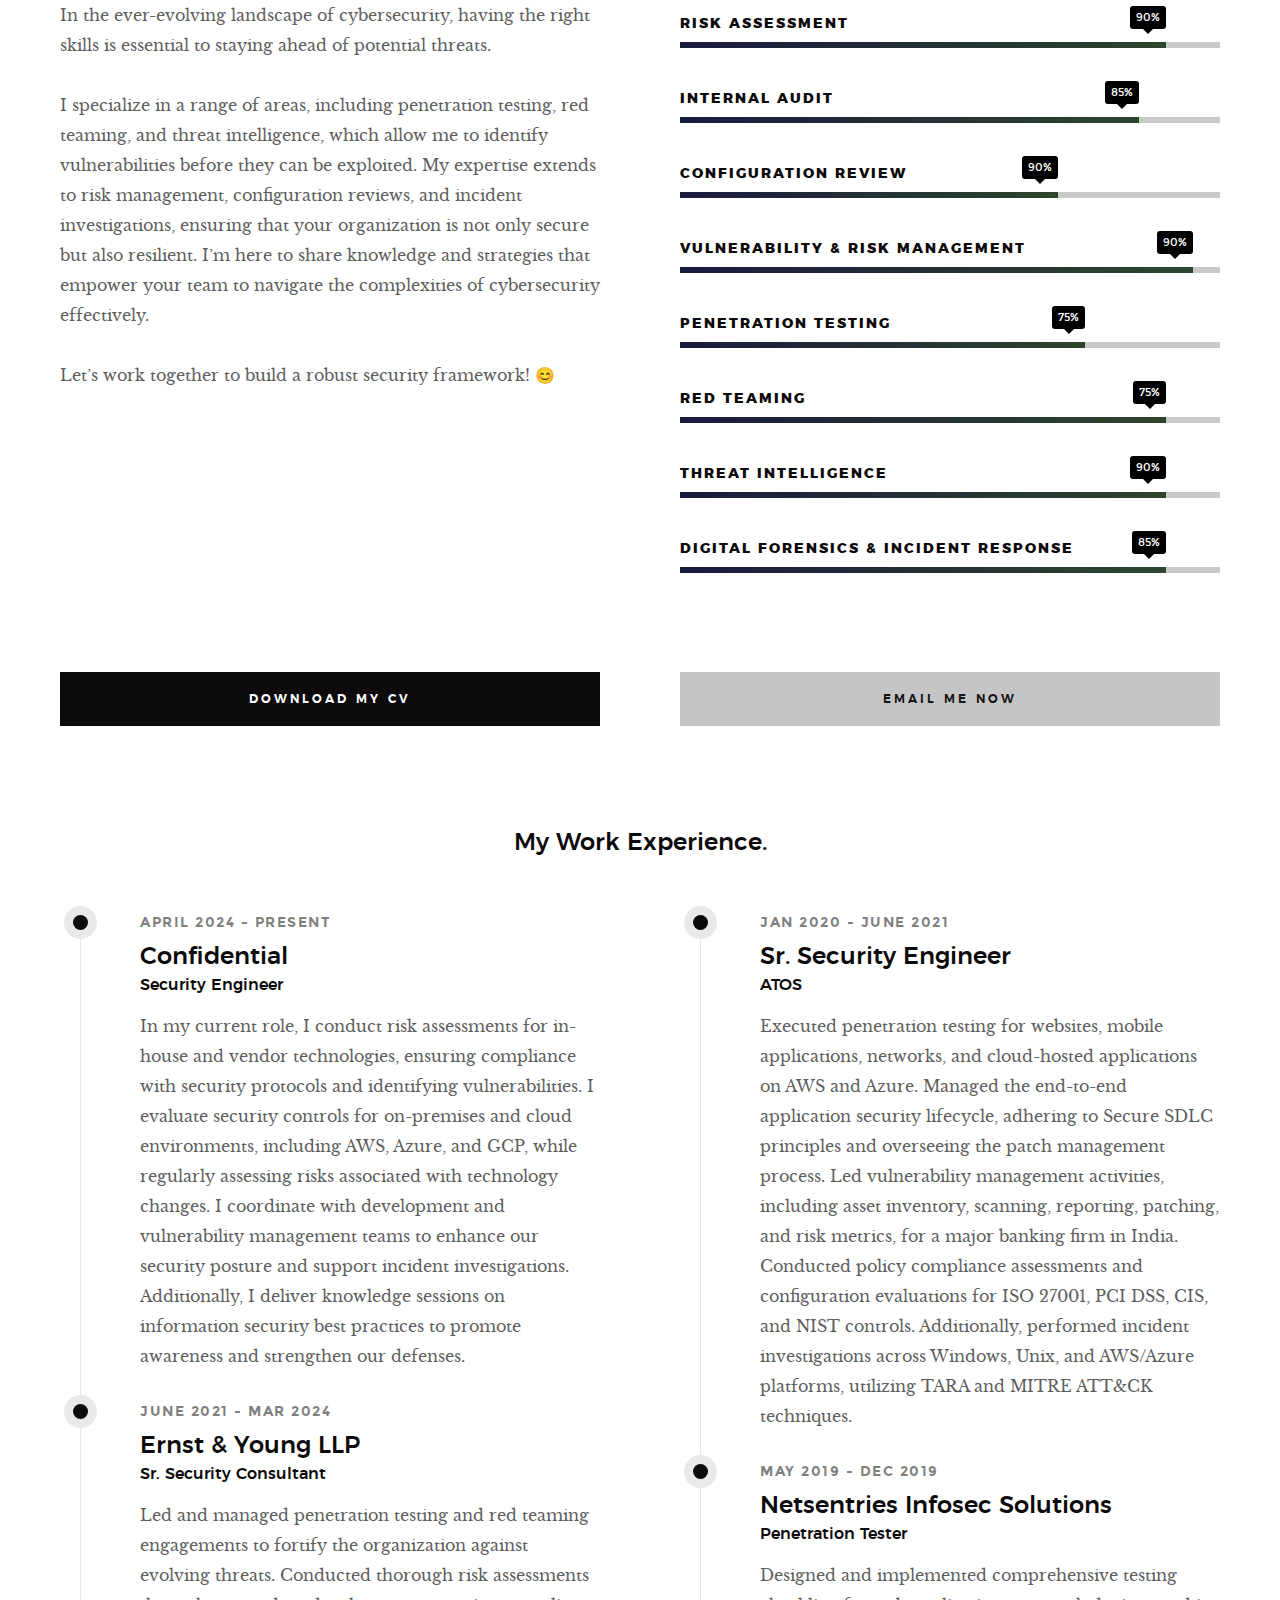
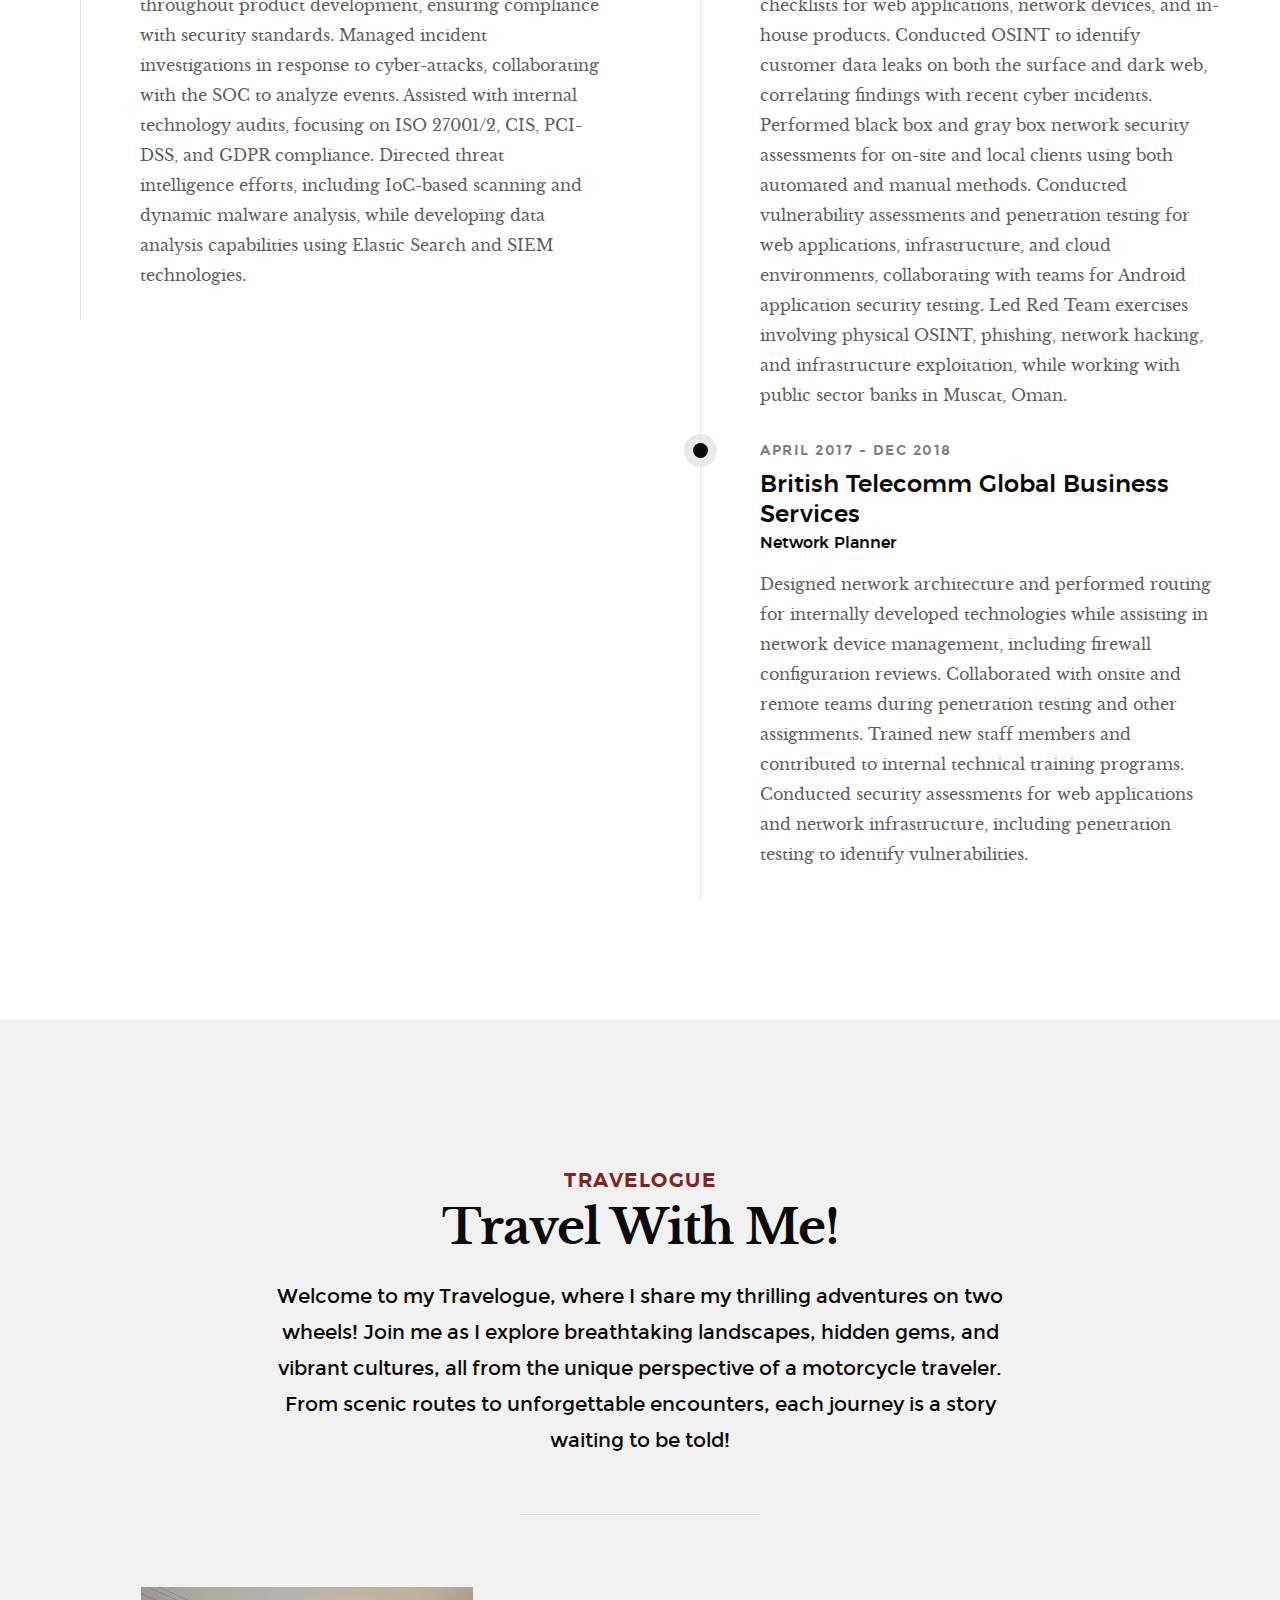
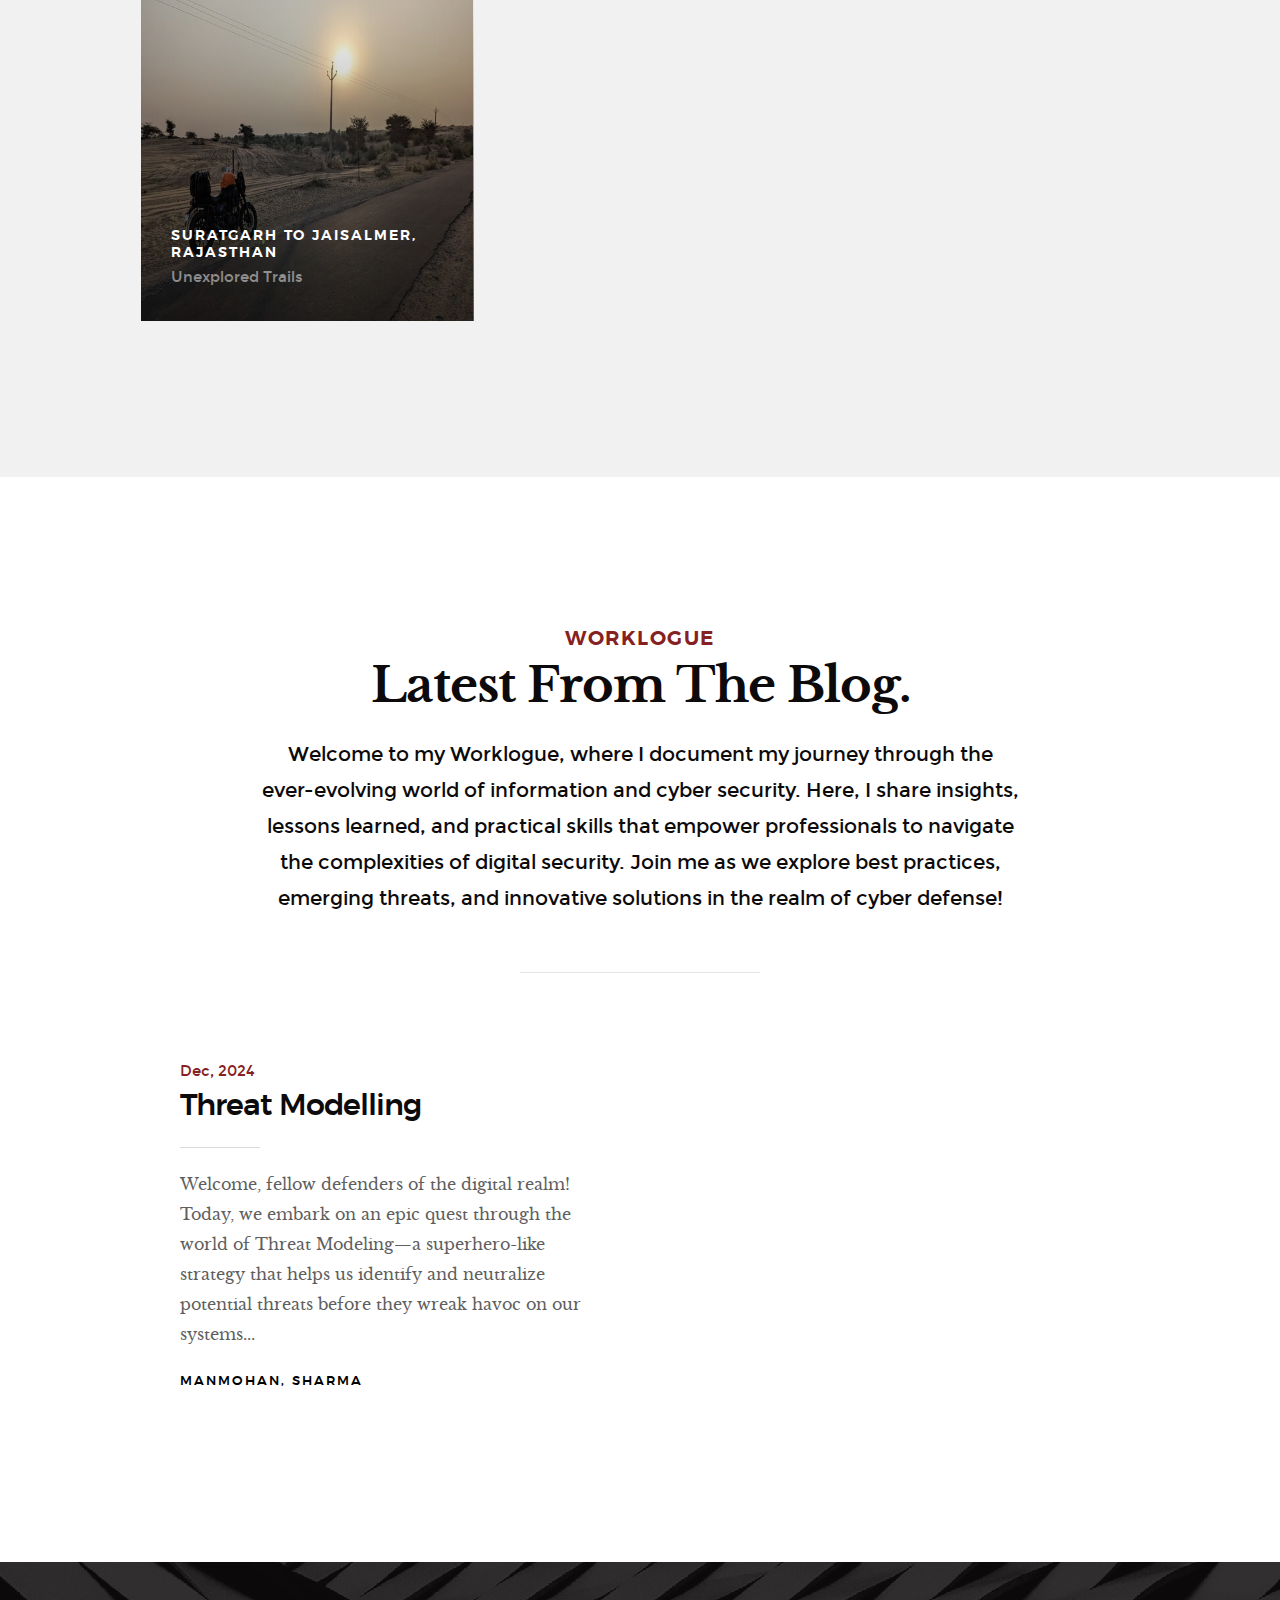
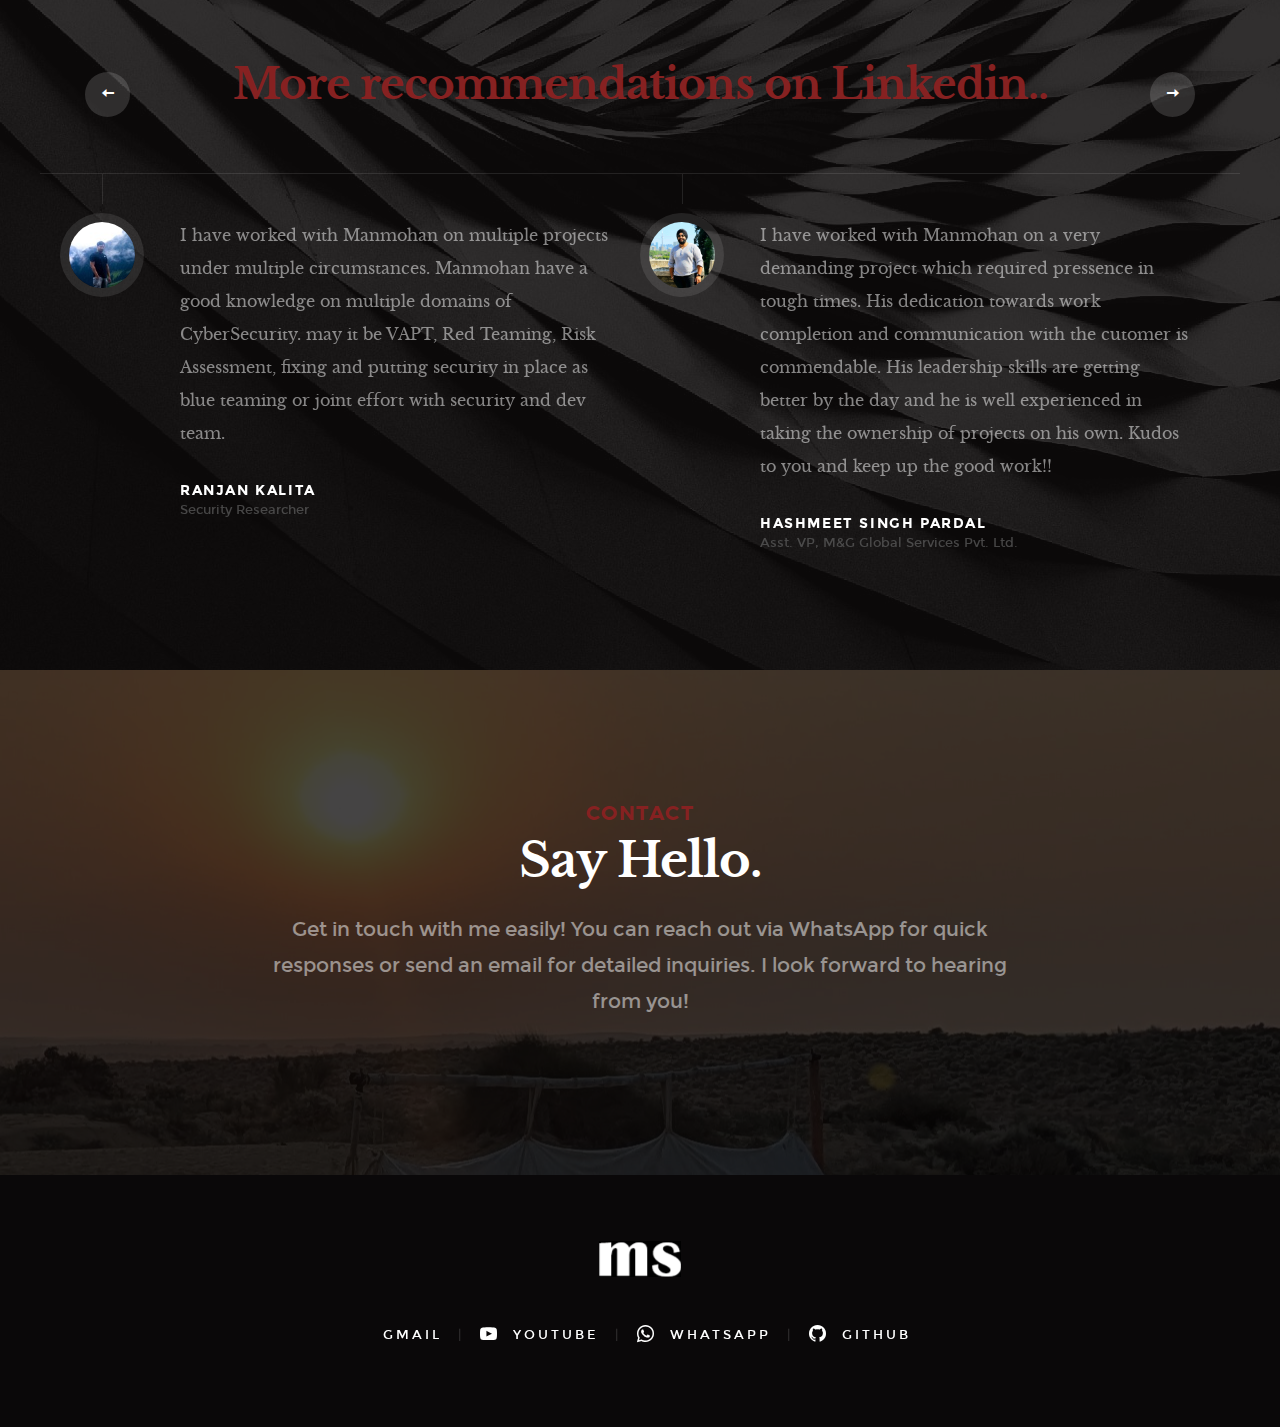
==== commit 38b3fccb: "index.html" ====
--- a/index.html
+++ b/index.html
@@ -59,37 +59,120 @@
         <a class="header-menu-toggle" href="#0"><span>Menu</span></a>
 		
 		
-	<!-- Audio Player -->
- <!-- Audio Player -->
-  <audio src="song.mp3" id="myAudio"></audio>
-  
-  <!-- Audio Controls -->
-  <div 
-    style="position: fixed; bottom: 20px; left: 20px; display: flex; gap: 10px; z-index: 1000;">
-    <button 
-      onclick="document.getElementById('myAudio').play(); 
-               document.getElementById('audioStatus').innerHTML='Audio is Playing'; 
-               document.getElementById('audioStatus').style.display='block';" 
-      style="background: transparent; border: none; cursor: pointer; padding: 0; font-size: 24px;">
-      ▶️
-    </button>
-    <button 
-      onclick="document.getElementById('myAudio').pause(); 
-               document.getElementById('audioStatus').innerHTML='Audio is Paused'; 
-               document.getElementById('audioStatus').style.display='block';" 
-      style="background: transparent; border: none; cursor: pointer; padding: 0; font-size: 24px;">
-      ⏸️
-    </button>
-  </div>
-  
-  <!-- Audio Status -->
-  <p 
+<!-- Audio Player -->
+<audio src="song.mp3" id="myAudio"></audio>
+
+<!-- Icon for Popup -->
+<div id="icon" onmouseover="showPopup()" onmouseout="hidePopup()" style="position: fixed; left: 20px; top: 20px; width: 30px; height: 30px; background-color: rgba(0, 0, 0, 0.8); color: white; border-radius: 50%; display: flex; align-items: center; justify-content: center; cursor: pointer; z-index: 1000; animation: bounce 2s infinite;">🎧</div>
+
+<!-- Popup for Music Play -->
+<div id="popup" style="position: fixed; left: 20px; top: 60px; background-color: rgba(0, 0, 0, 0.8); color: white; padding: 10px; border-radius: 5px; display: none; z-index: 1000;" onmouseover="keepPopupVisible()" onmouseout="startHideTimer()">
+    <button onclick="playMusic()" style="font-size: 8px; margin-right: 3px; background: transparent; border: none; color: white; cursor: pointer;">Play</button>
+    <button onclick="stopMusic()" style="font-size: 8px; margin-right: 3px; background: transparent; border: none; color: white; cursor: pointer;">Stop</button>
+    <div>
+        <input 
+            type="range" 
+            id="volumeControl" 
+            min="0" 
+            max="1" 
+            step="0.1" 
+            value="1" 
+            onchange="setVolume(this.value)" 
+            style="cursor: pointer; width: 200px; background: transparent;">
+    </div>
+</div>
+
+<!-- Audio Status -->
+<p 
     id="audioStatus" 
-    style="position: fixed; bottom: 70px; left: 20px; background-color: rgba(0, 0, 0, 0.7); 
+    style="position: fixed; top: 60px; left: 20px; background-color: rgba(0, 0, 0, 0.7); 
            color: white; padding: 8px 12px; border-radius: 4px; font-size: 14px; font-weight: bold; 
            display: none;">
-  </p>
-
+</p>
+
+<script>
+    let hideTimer;
+    let statusTimer;
+
+    // Show the popup when the page loads
+    window.onload = function() {
+        document.getElementById('popup').style.display = 'block';
+        hideTimer = setTimeout(() => {
+            document.getElementById('popup').style.display = 'none';
+        }, 2000); // Hide after 2 seconds
+    };
+
+    // Function to show the popup
+    function showPopup() {
+        clearTimeout(hideTimer); // Clear the timer if hovering
+        document.getElementById('popup').style.display = 'block';
+    }
+
+    // Function to hide the popup
+    function hidePopup() {
+        hideTimer = setTimeout(() => {
+            document.getElementById('popup').style.display = 'none';
+        }, 2000); // Hide after 2 seconds
+    }
+
+    // Keep the popup visible when hovering over it
+    function keepPopupVisible() {
+        clearTimeout(hideTimer); // Clear the timer to keep it visible
+    }
+
+    // Start the hide timer again
+    function startHideTimer() {
+        hideTimer = setTimeout(() => {
+            document.getElementById('popup').style.display = 'none';
+        }, 2000); // Hide after 2 seconds
+    }
+
+    // Function to play music
+    function playMusic() {
+        const audioStatus = document.getElementById('audioStatus');
+        document.getElementById('myAudio').play();
+        audioStatus.innerHTML = 'Audio is Playing';
+        audioStatus.style.display = 'block';
+
+        // Hide the status after 1 second
+        clearTimeout(statusTimer);
+        statusTimer = setTimeout(() => {
+            audioStatus.style.display = 'none';
+        }, 1000);
+
+        document.getElementById('popup').style.display = 'none'; // Hide popup after playing
+    }
+
+    // Function to stop music
+    function stopMusic() {
+        const audioStatus = document.getElementById('audioStatus');
+        var music = document.getElementById('myAudio');
+        music.pause();
+        music.currentTime = 0; // Reset to the beginning
+        audioStatus.innerHTML = 'Audio is Stopped';
+        audioStatus.style.display = 'block';
+
+        // Hide the status after 1 second
+        clearTimeout(statusTimer);
+        statusTimer = setTimeout(() => {
+            audioStatus.style.display = 'none';
+        }, 1000);
+    }
+
+    // Function to set the volume
+    function setVolume(volume) {
+        const audioStatus = document.getElementById('audioStatus');
+        document.getElementById('myAudio').volume = volume;
+        audioStatus.innerHTML = 'Volume: ' + Math.round(volume * 100) + '%';
+        audioStatus.style.display = 'block';
+
+        // Hide the status after 1 second
+        clearTimeout(statusTimer);
+        statusTimer = setTimeout(() => {
+            audioStatus.style.display = 'none';
+        }, 1000);
+    }
+</script>
 		
 		
     </header> <!-- end s-header -->
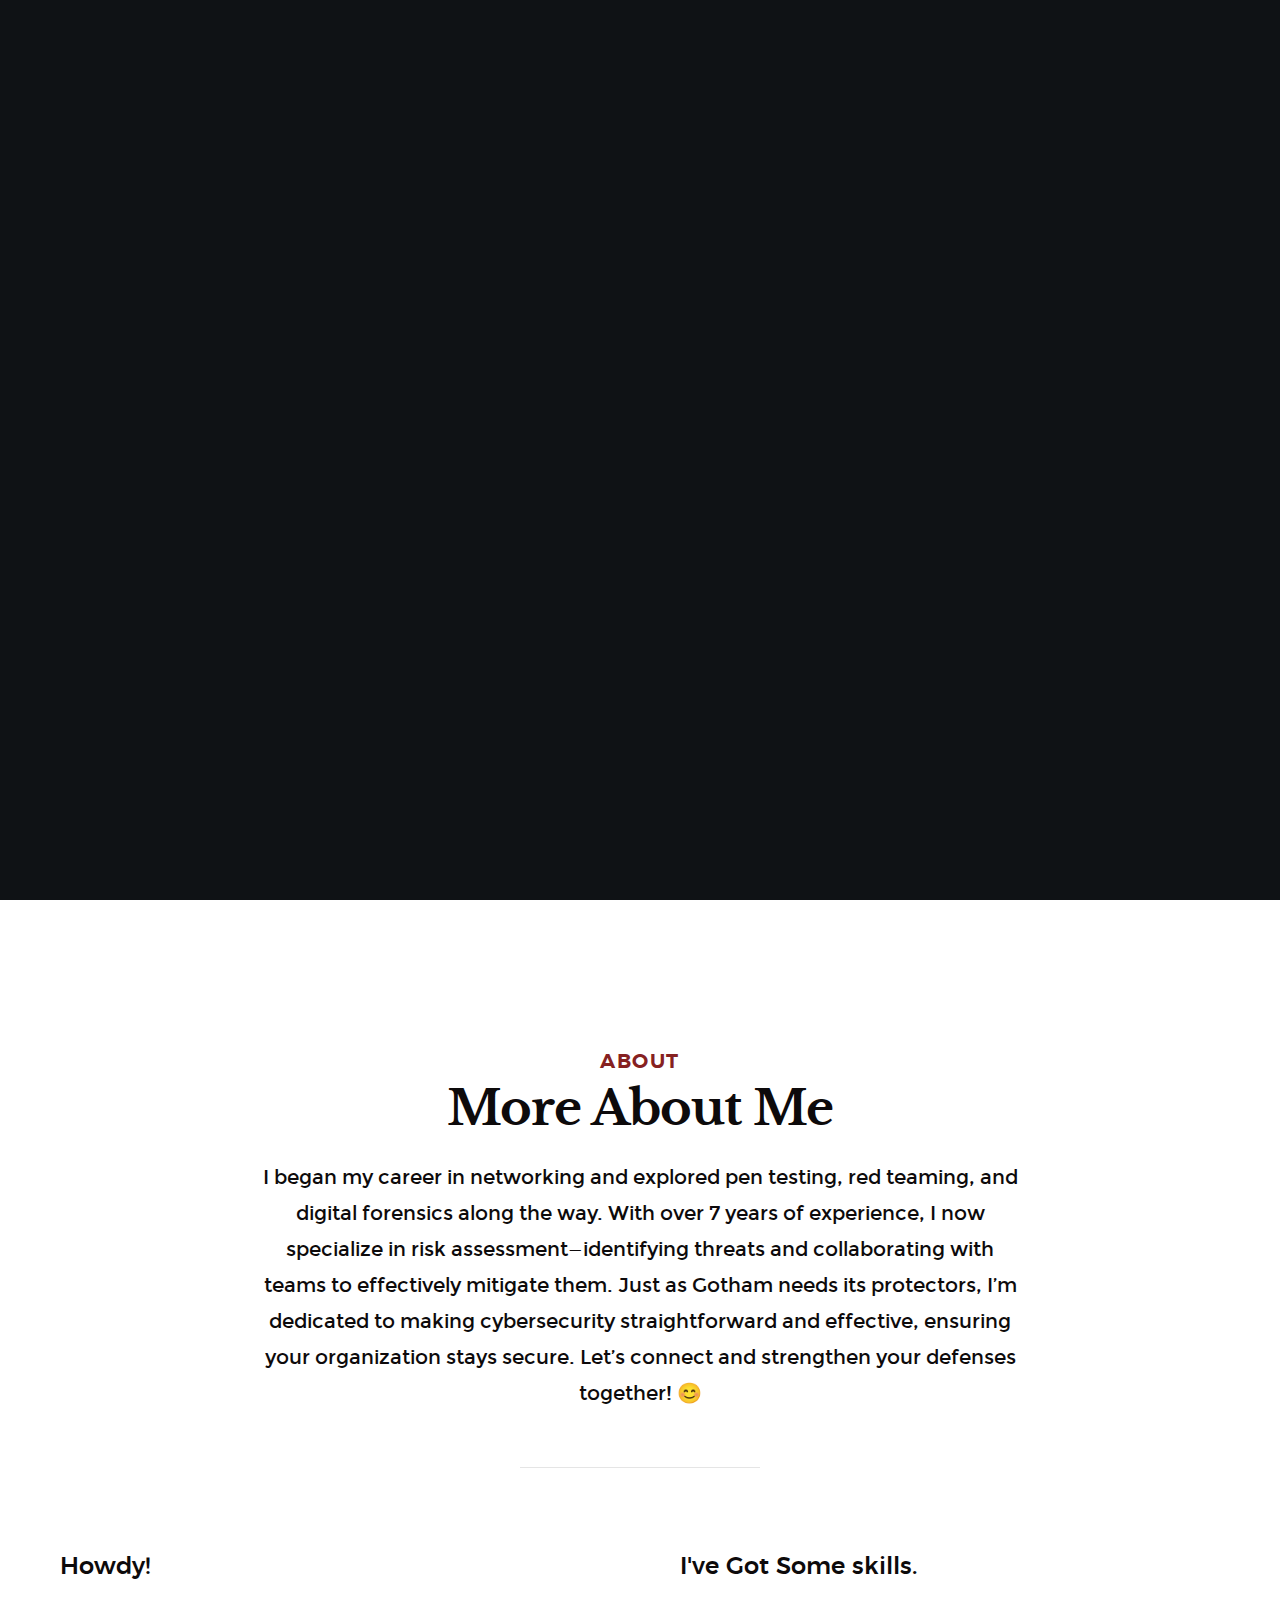
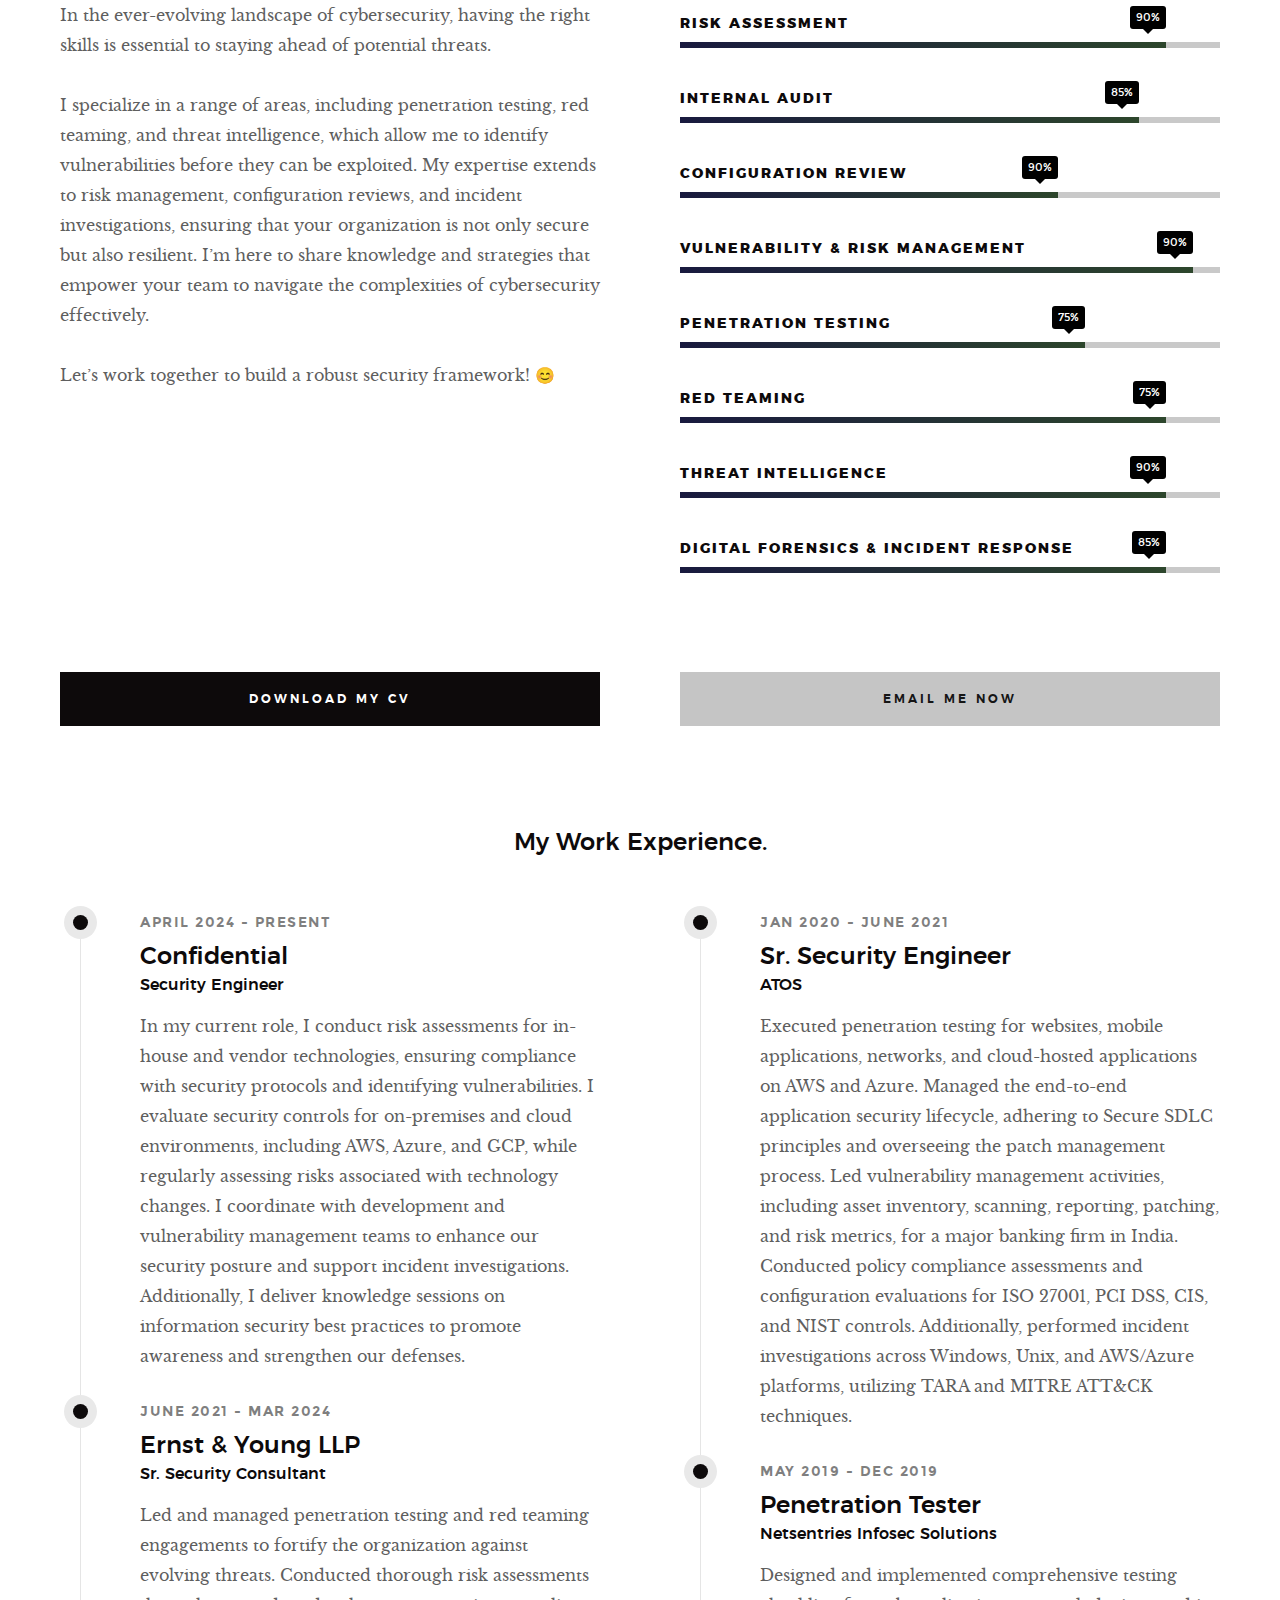
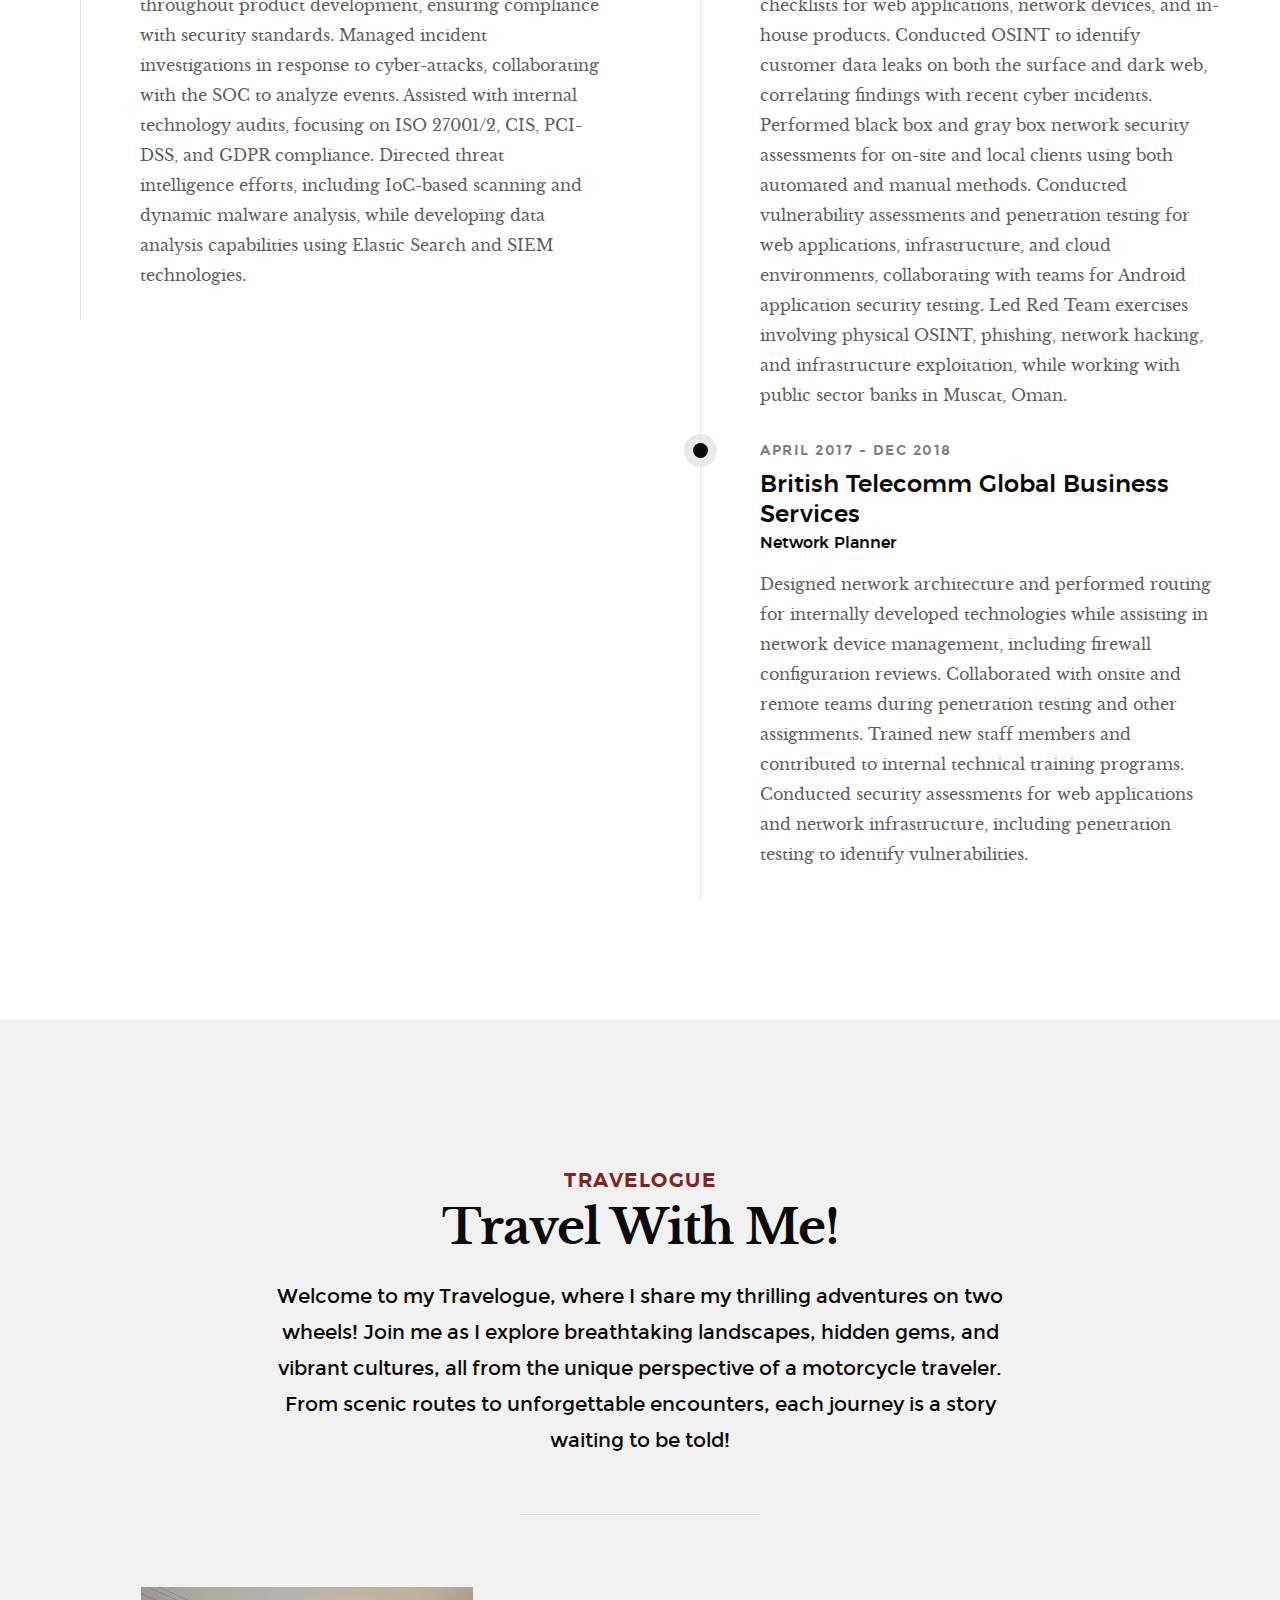
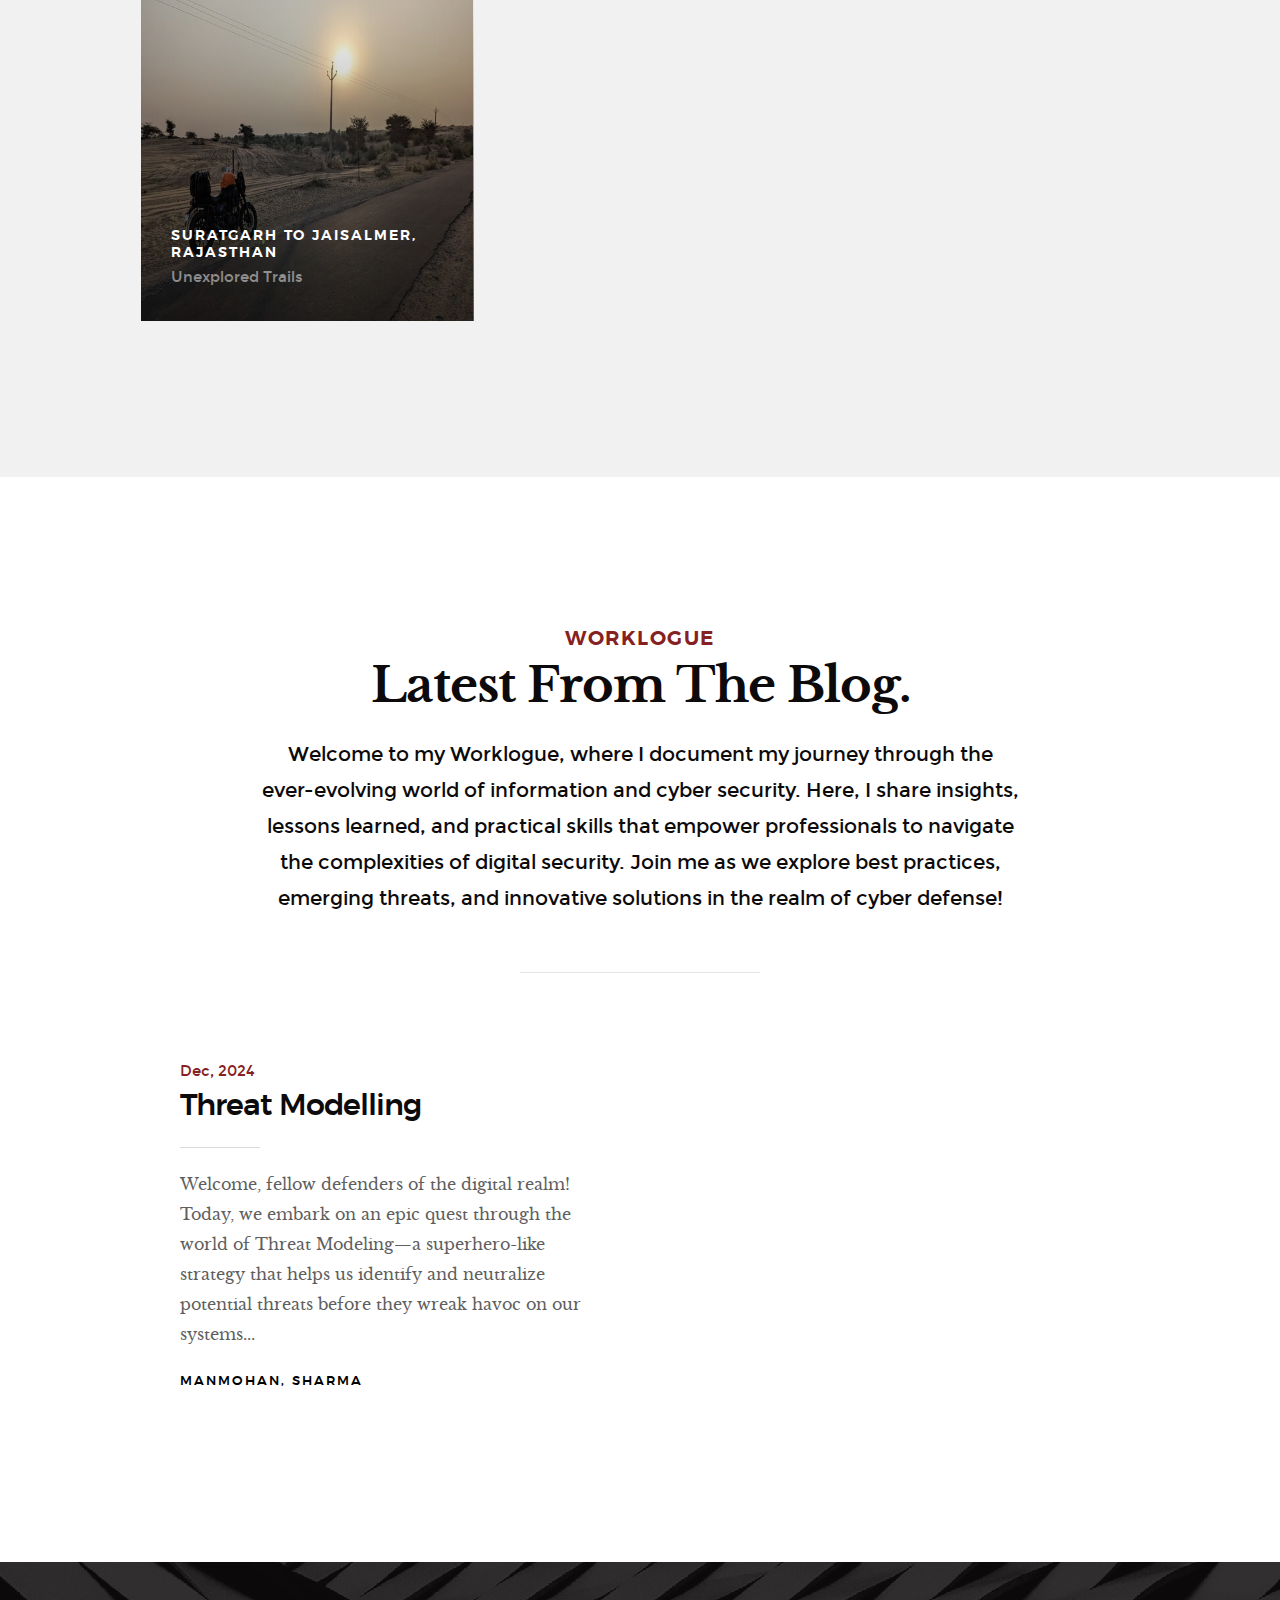
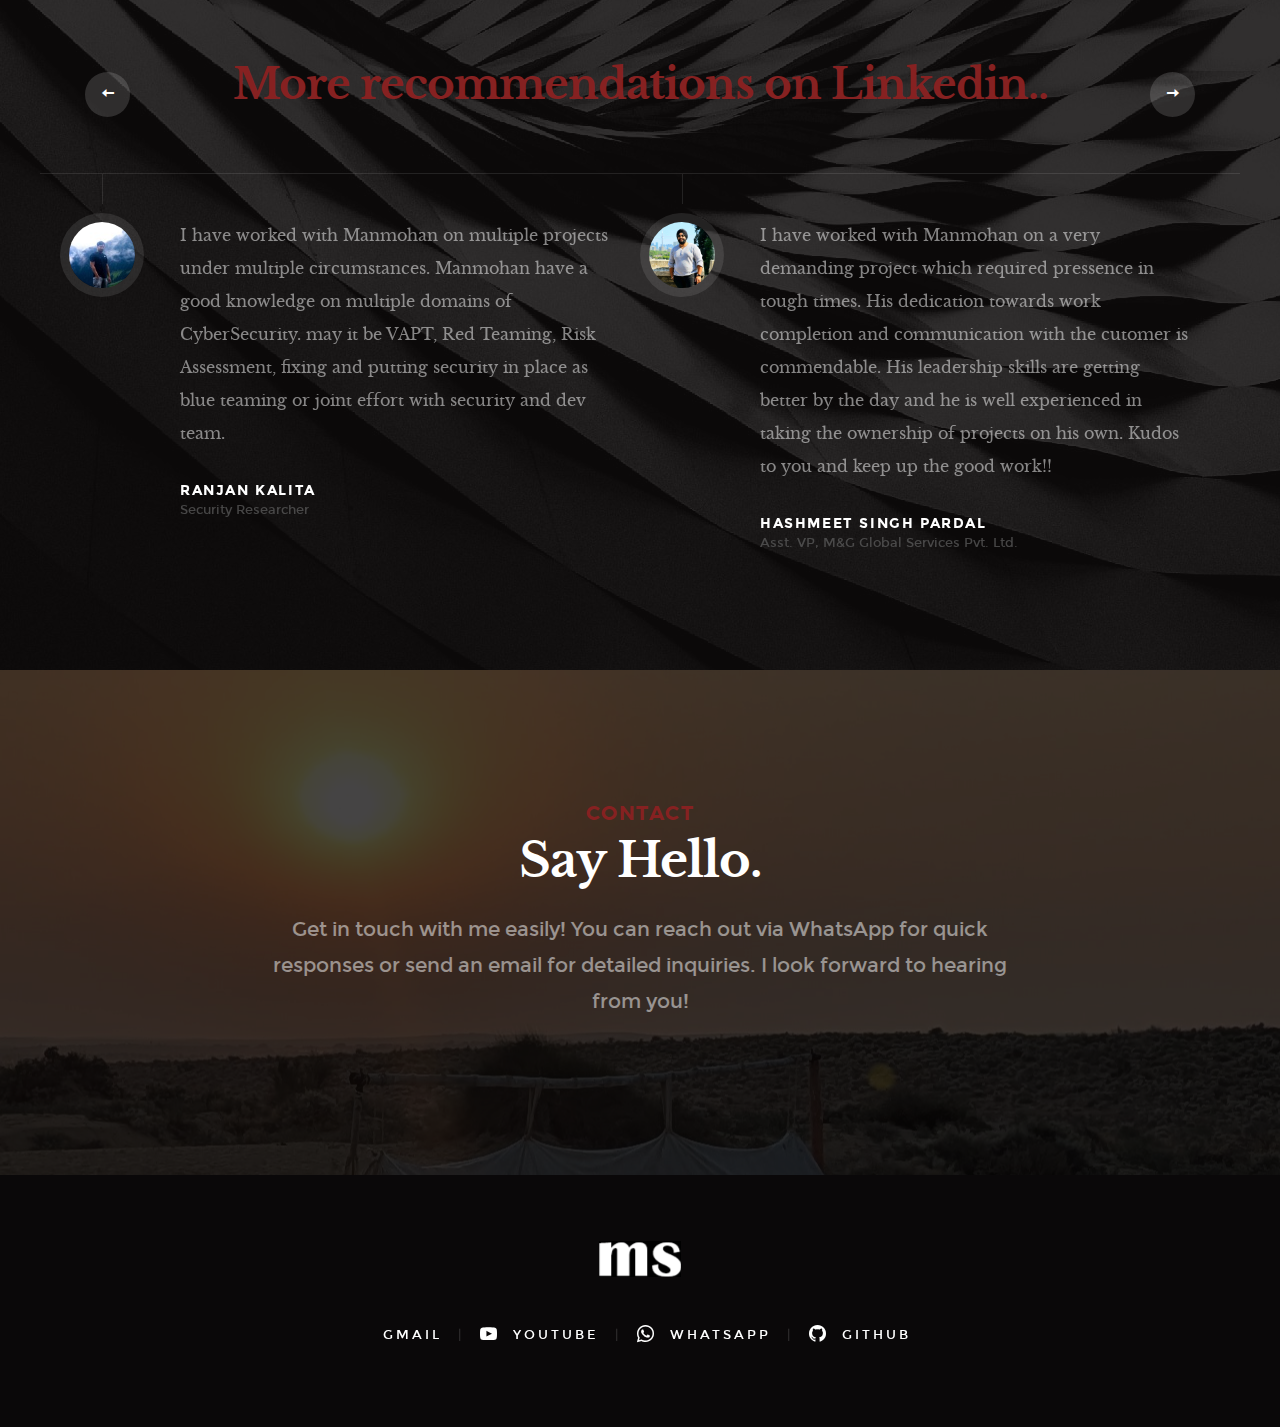
==== commit 8e3a8bc5: "index.html" ====
--- a/index.html
+++ b/index.html
@@ -371,8 +371,8 @@
                         <div class="timeline__bullet"></div>
                         <div class="timeline__header">
                             <p class="timeline__timeframe">May 2019 - Dec 2019</p>
-                            <h3>Netsentries Infosec Solutions</h3>
-                            <h5>Penetration Tester</h5>
+                            <h3>Penetration Tester</h3>
+                            <h5>Netsentries Infosec Solutions</h5>
                         </div>
                         <div class="timeline__desc">
                             <p>Designed and implemented comprehensive testing checklists for web applications, network devices, and in-house products. Conducted OSINT to identify customer data leaks on both the surface and dark web, correlating findings with recent cyber incidents. Performed black box and gray box network security assessments for on-site and local clients using both automated and manual methods. Conducted vulnerability assessments and penetration testing for web applications, infrastructure, and cloud environments, collaborating with teams for Android application security testing. Led Red Team exercises involving physical OSINT, phishing, network hacking, and infrastructure exploitation, while working with public sector banks in Muscat, Oman.</p>
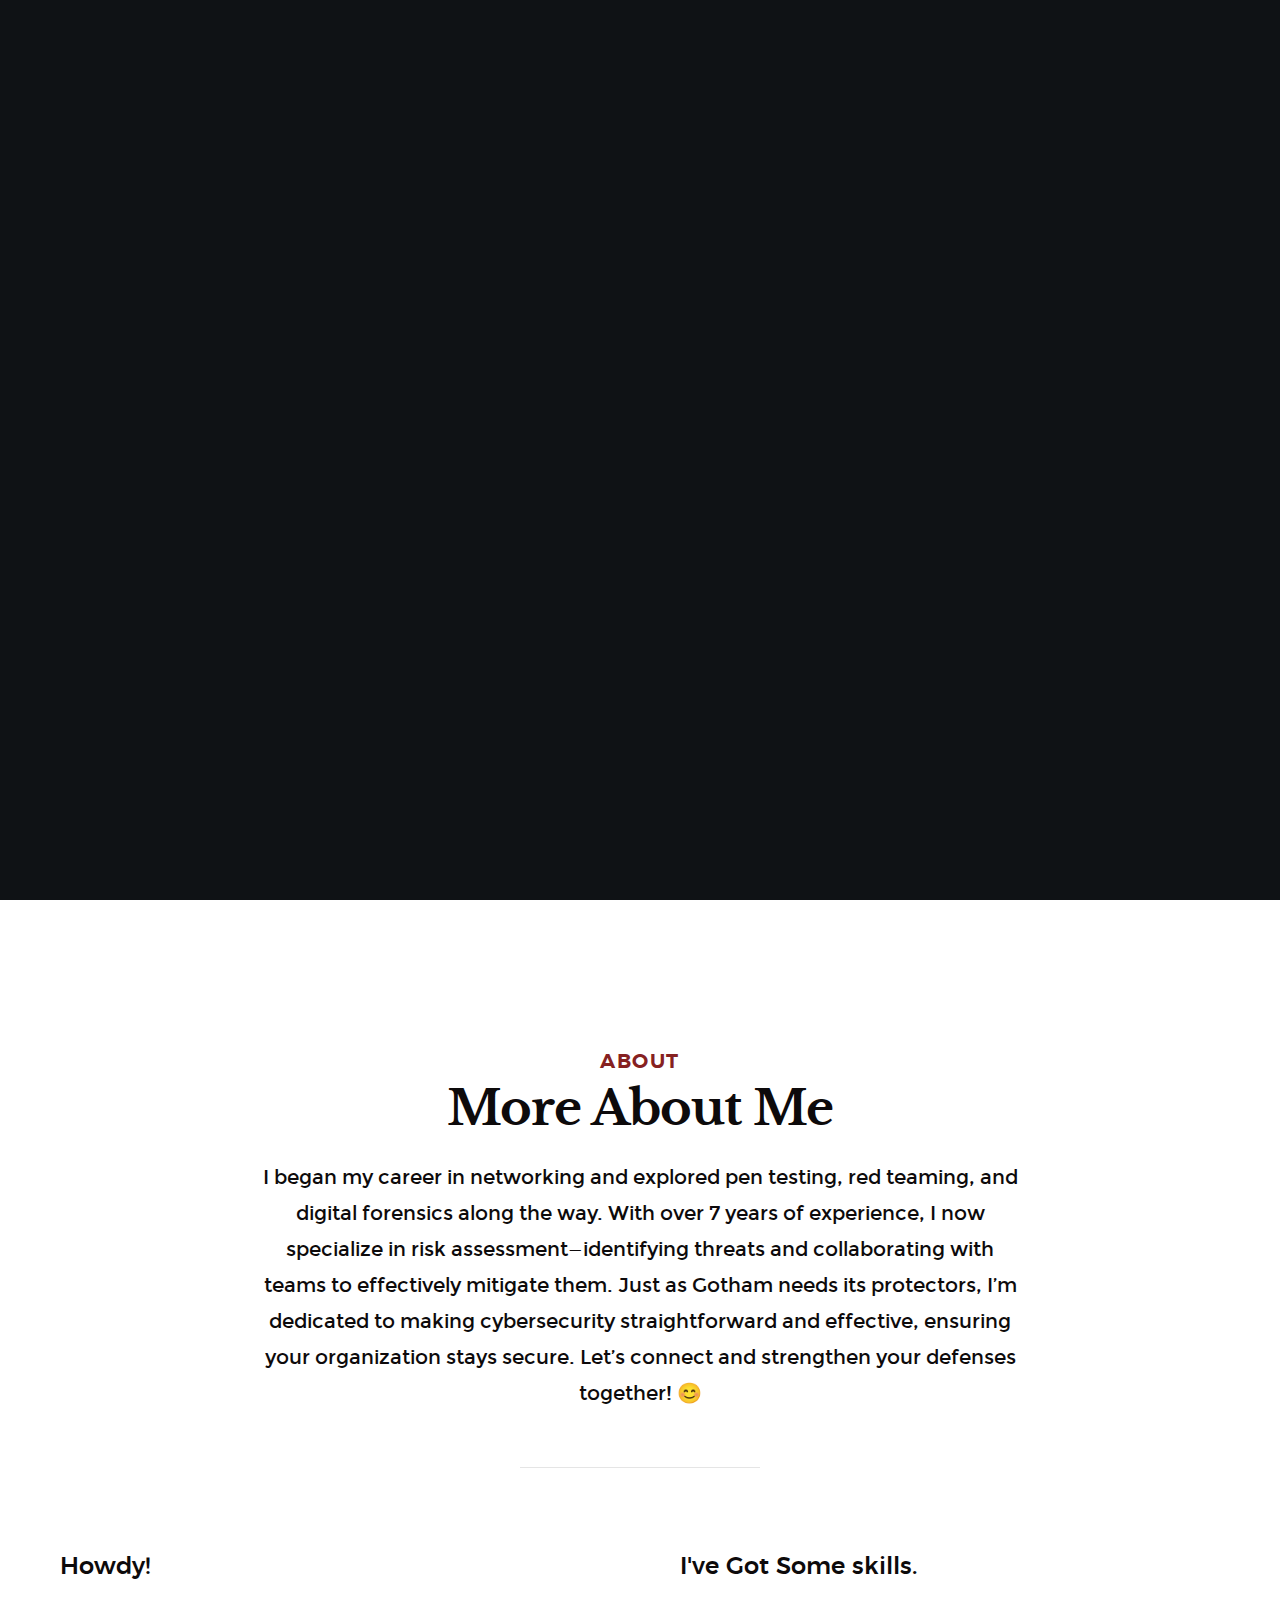
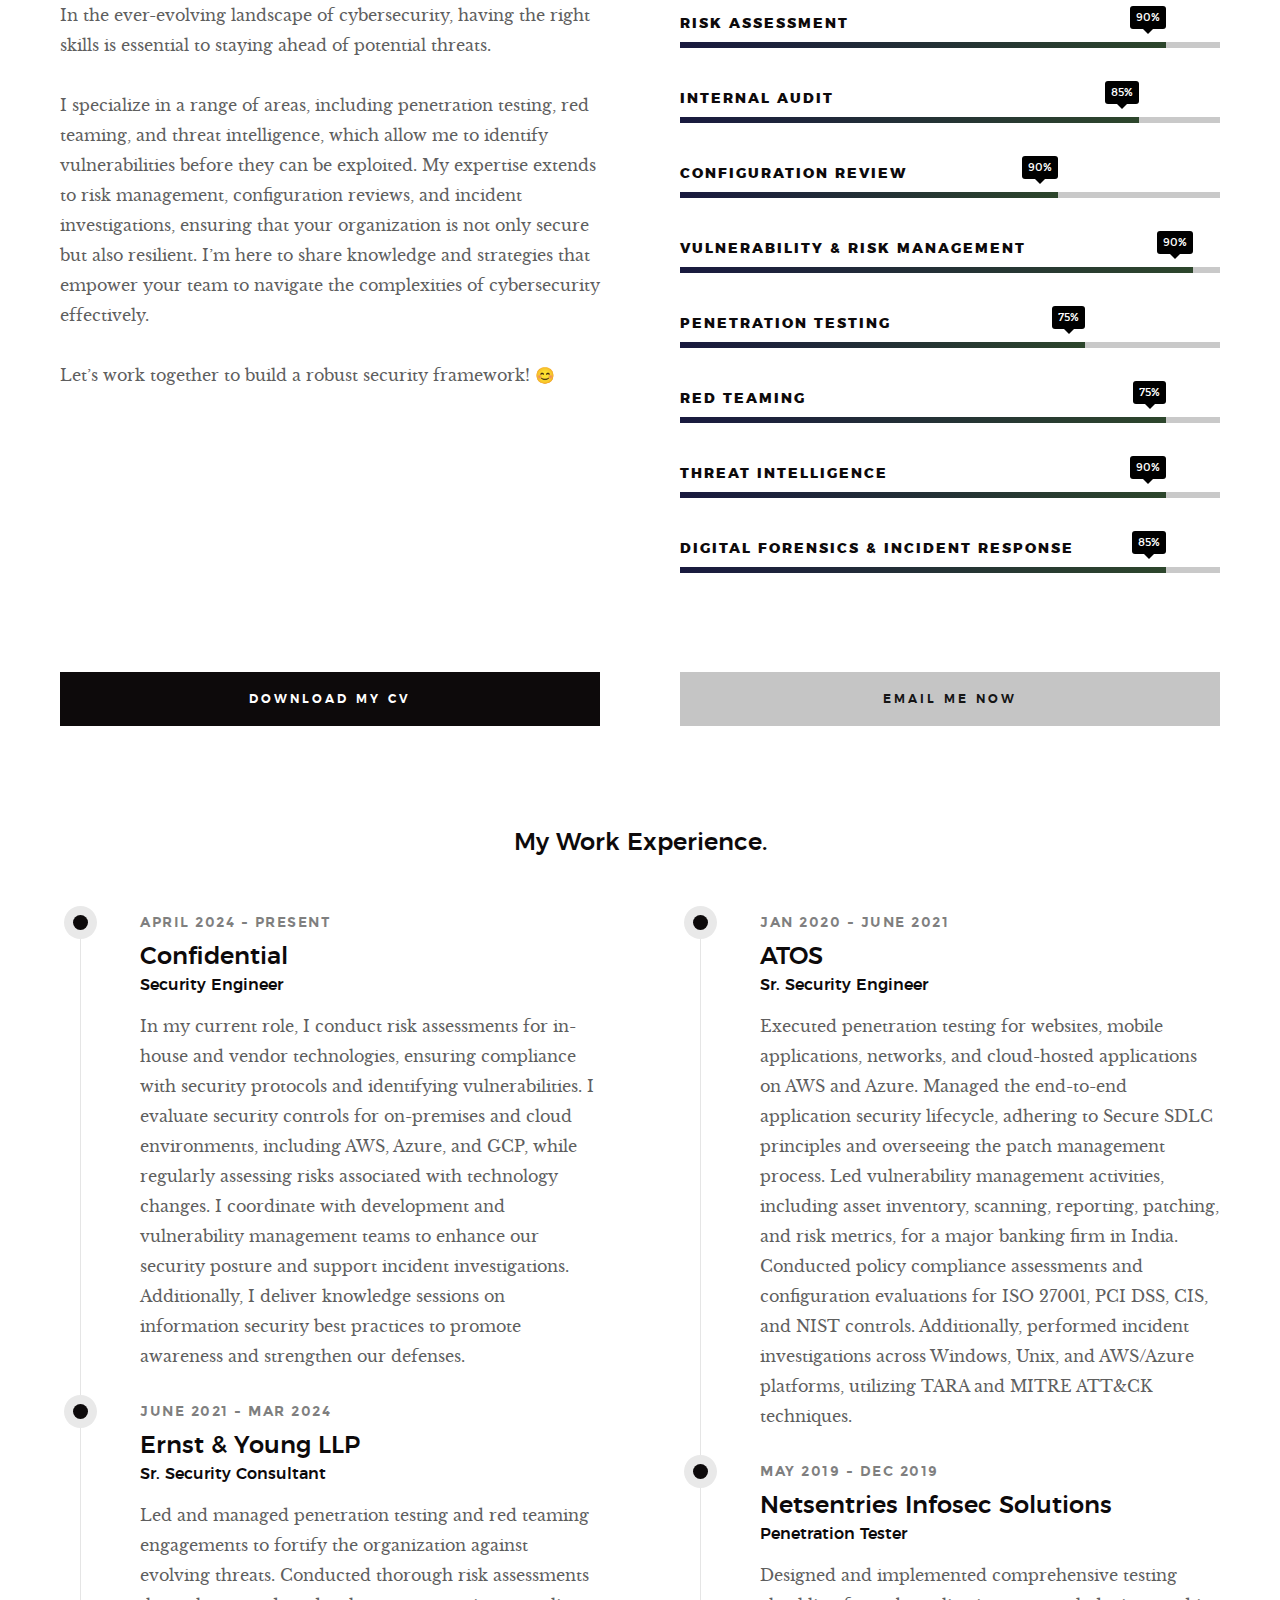
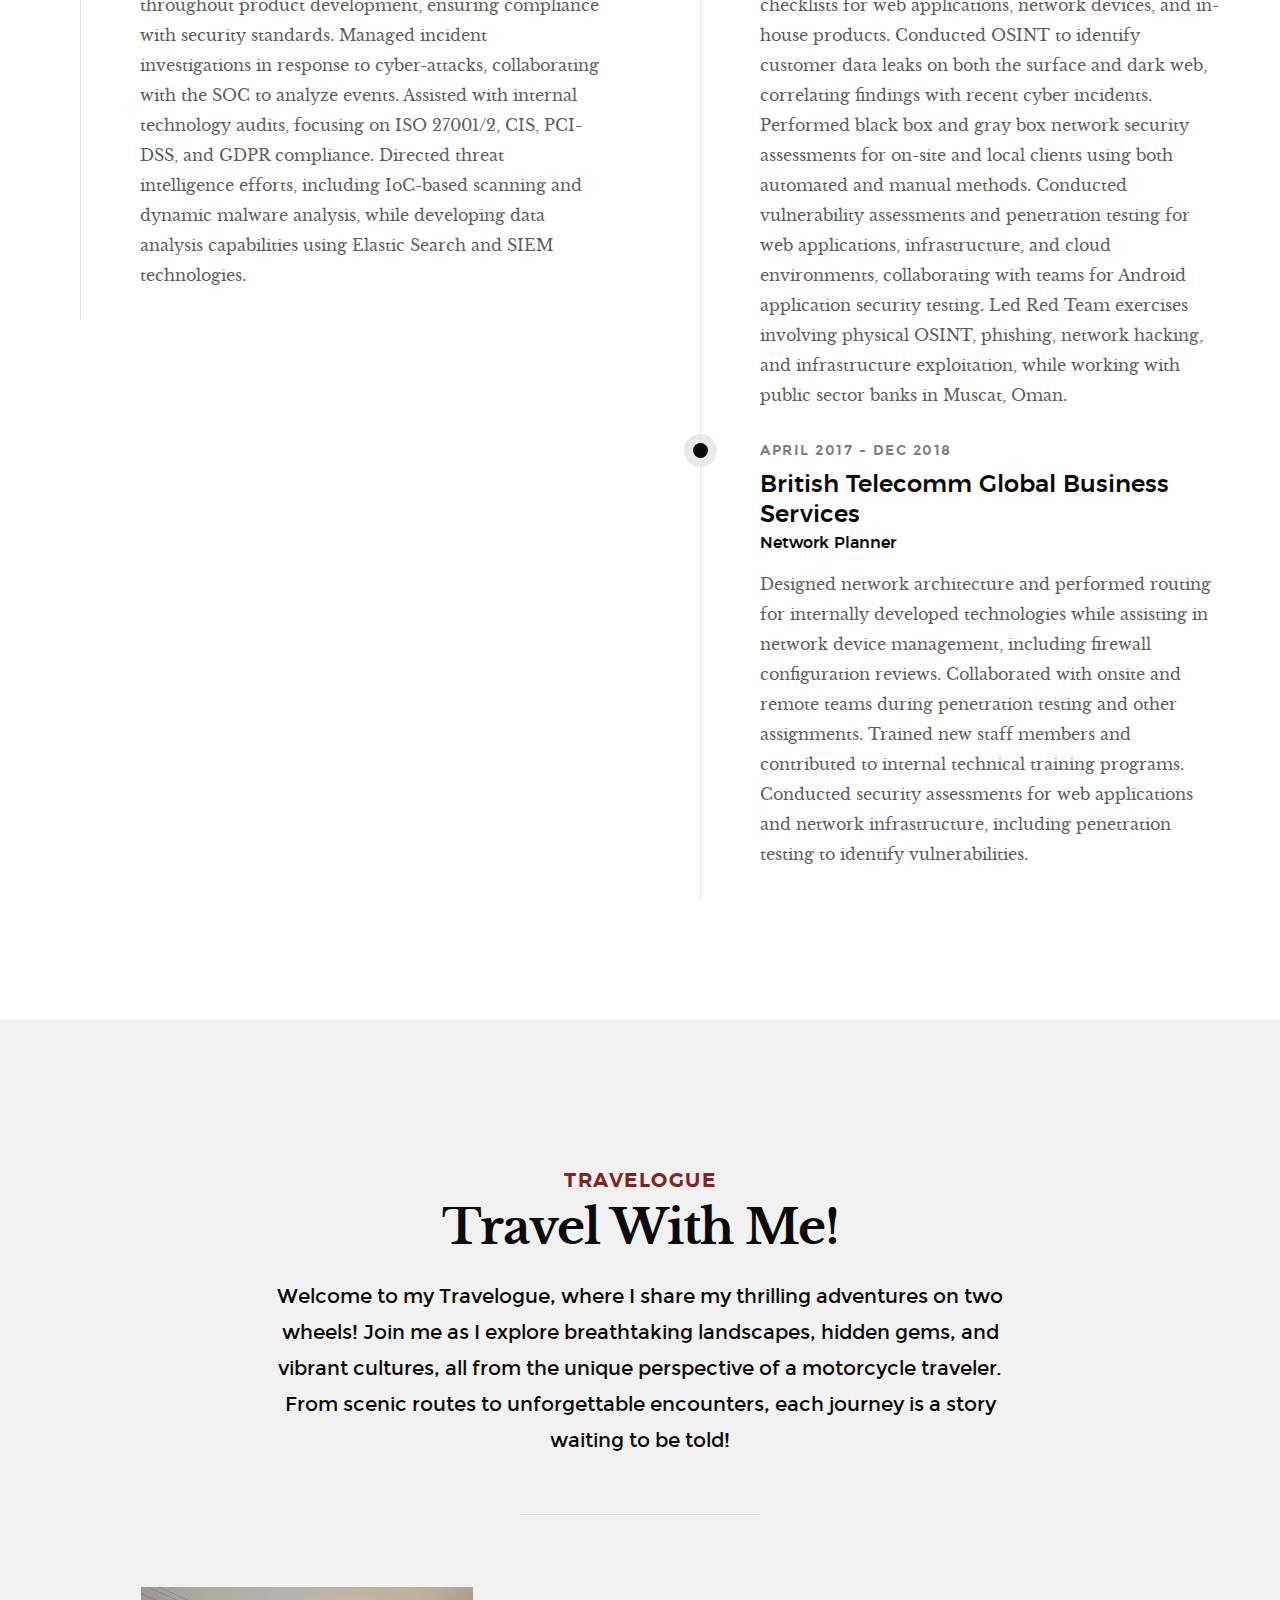
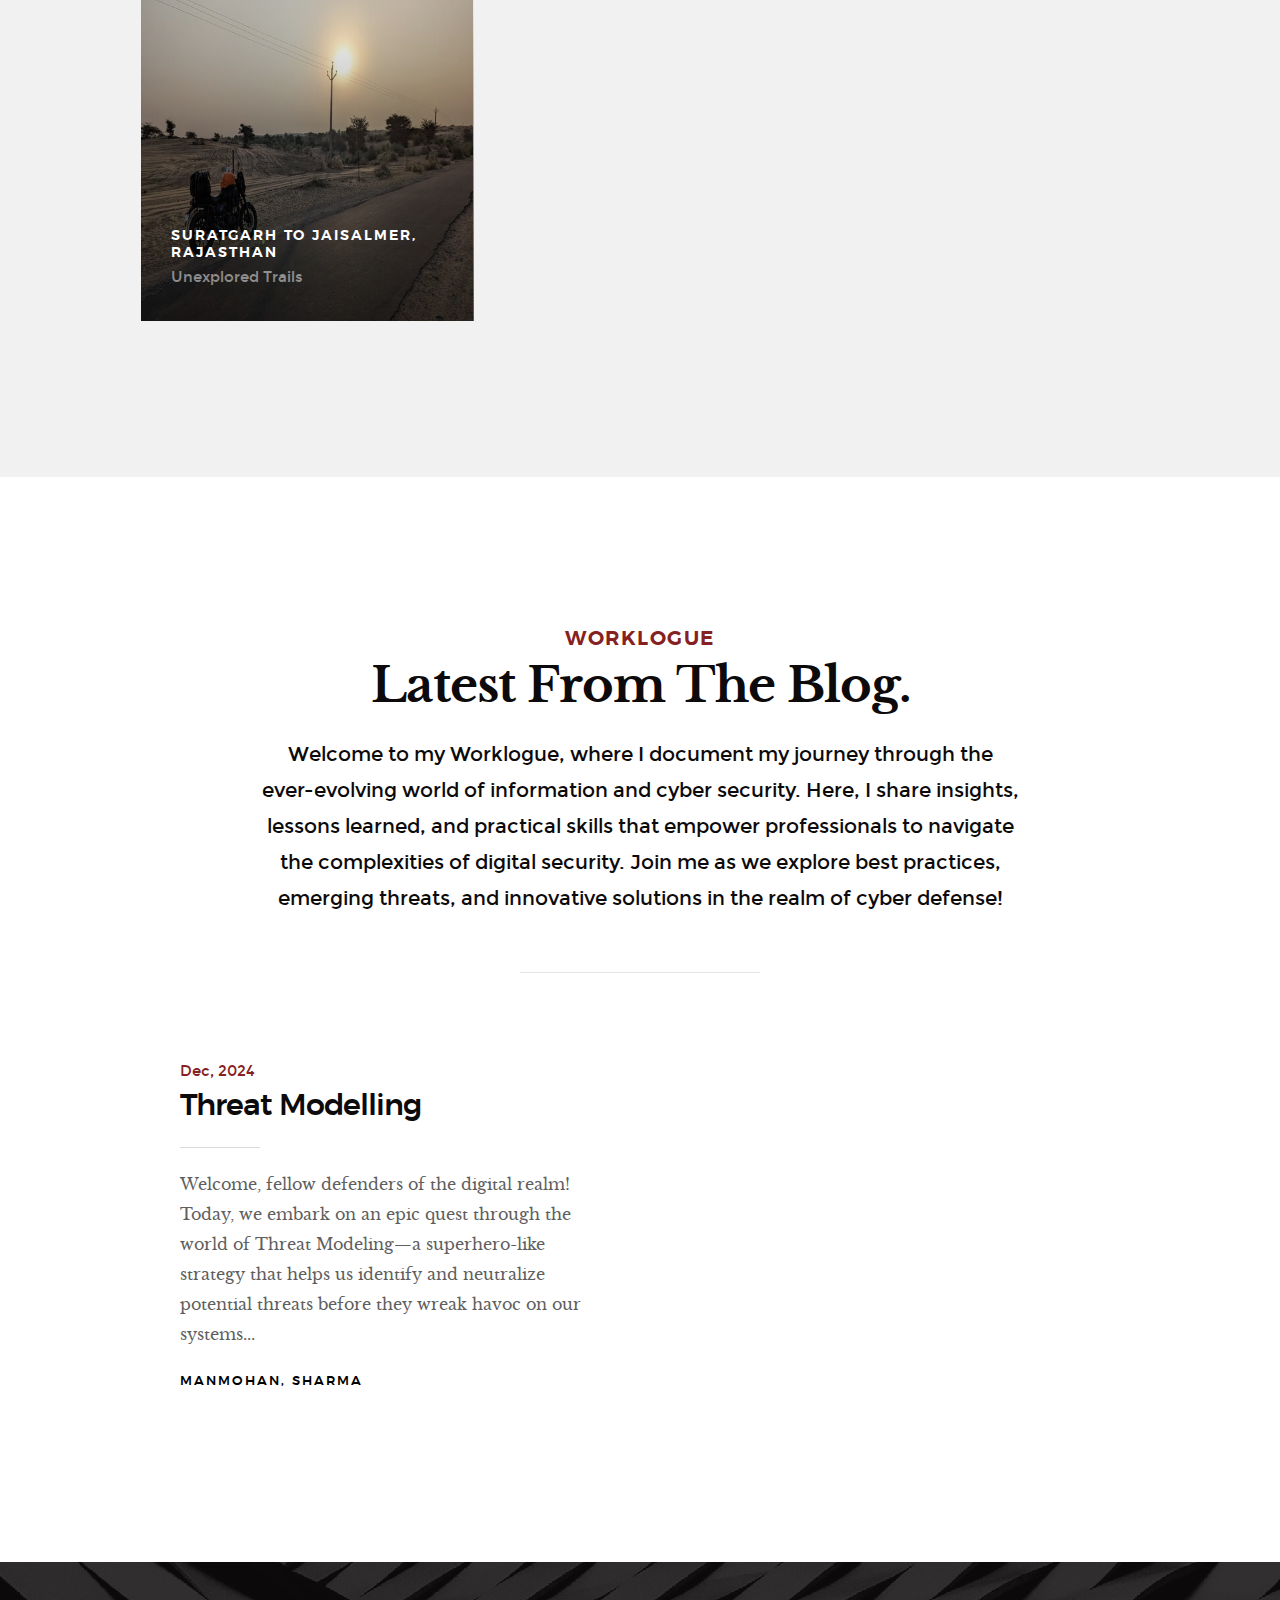
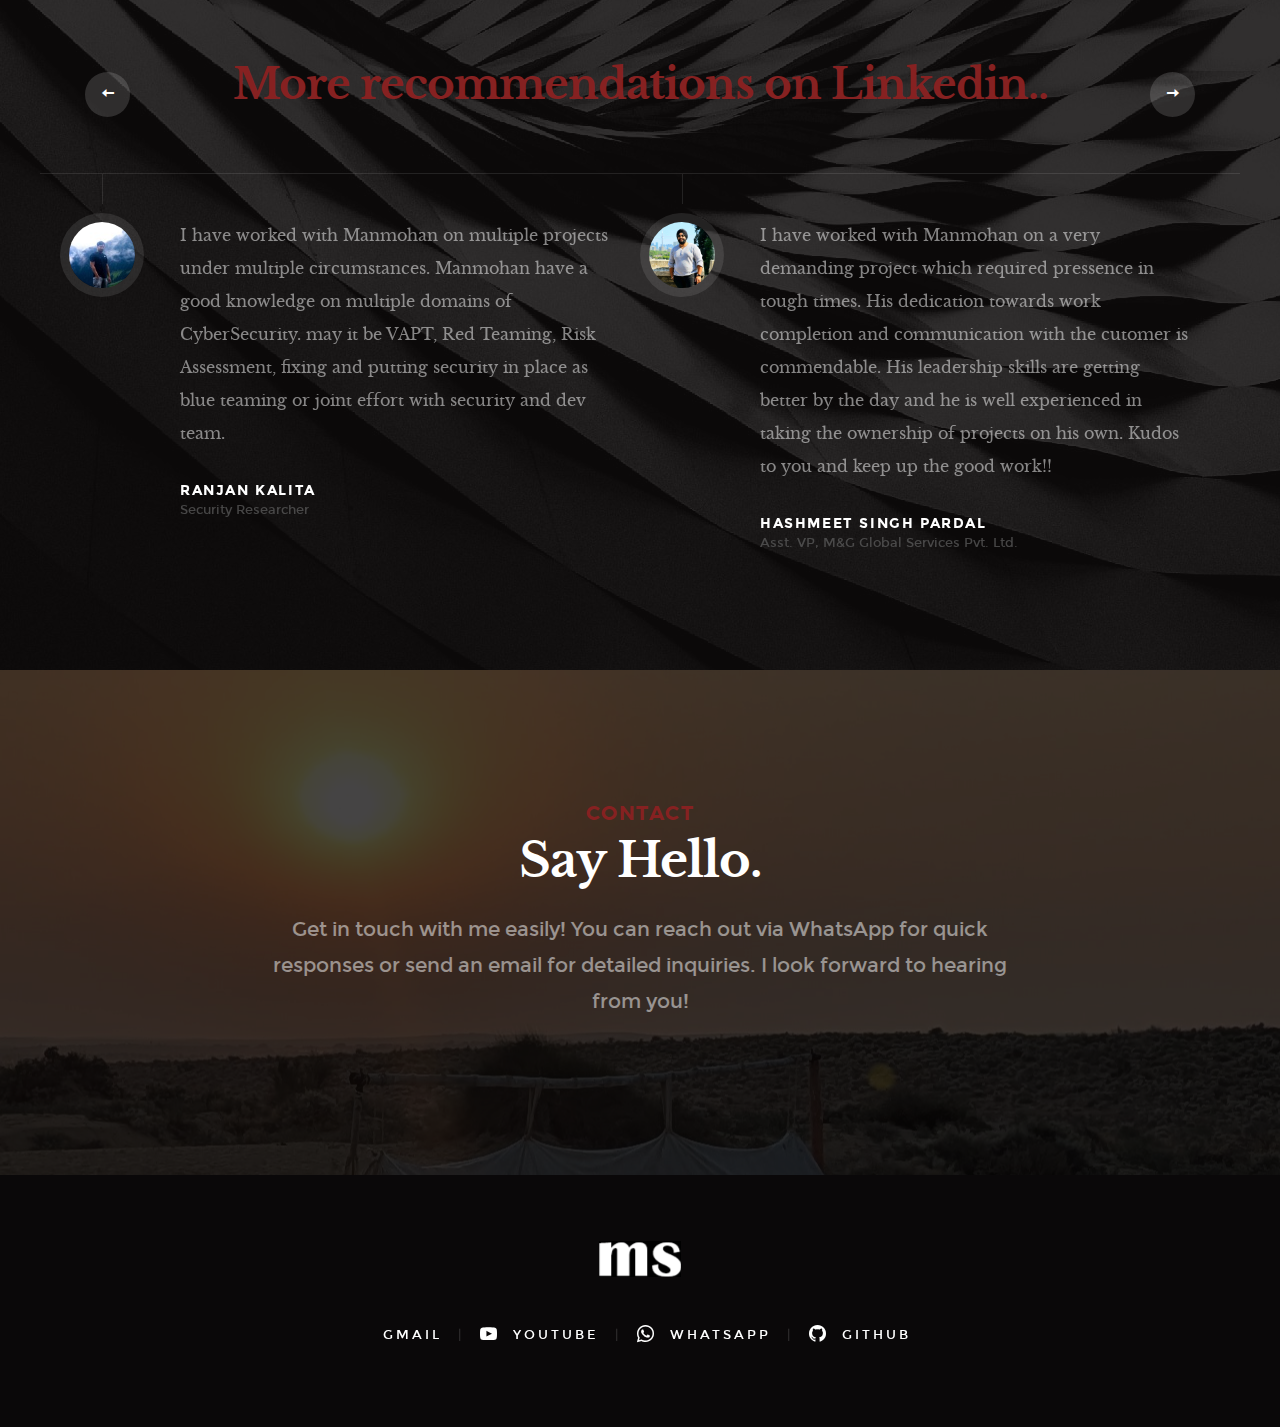
==== commit 3c5cc9be: "index.html" ====
--- a/index.html
+++ b/index.html
@@ -359,8 +359,8 @@
                         <div class="timeline__bullet"></div>
                         <div class="timeline__header">
                             <p class="timeline__timeframe">Jan 2020 - June 2021</p>
-                            <h3>Sr. Security Engineer</h3>
-                            <h5>ATOS</h5>
+                            <h3>ATOS</h3>
+                            <h5>Sr. Security Engineer</h5>
                         </div>
                         <div class="timeline__desc">
                             <p>Executed penetration testing for websites, mobile applications, networks, and cloud-hosted applications on AWS and Azure. Managed the end-to-end application security lifecycle, adhering to Secure SDLC principles and overseeing the patch management process. Led vulnerability management activities, including asset inventory, scanning, reporting, patching, and risk metrics, for a major banking firm in India. Conducted policy compliance assessments and configuration evaluations for ISO 27001, PCI DSS, CIS, and NIST controls. Additionally, performed incident investigations across Windows, Unix, and AWS/Azure platforms, utilizing TARA and MITRE ATT&CK techniques.</p>
@@ -371,8 +371,8 @@
                         <div class="timeline__bullet"></div>
                         <div class="timeline__header">
                             <p class="timeline__timeframe">May 2019 - Dec 2019</p>
-                            <h3>Penetration Tester</h3>
-                            <h5>Netsentries Infosec Solutions</h5>
+                            <h3>Netsentries Infosec Solutions</h3>
+                            <h5>Penetration Tester</h5>
                         </div>
                         <div class="timeline__desc">
                             <p>Designed and implemented comprehensive testing checklists for web applications, network devices, and in-house products. Conducted OSINT to identify customer data leaks on both the surface and dark web, correlating findings with recent cyber incidents. Performed black box and gray box network security assessments for on-site and local clients using both automated and manual methods. Conducted vulnerability assessments and penetration testing for web applications, infrastructure, and cloud environments, collaborating with teams for Android application security testing. Led Red Team exercises involving physical OSINT, phishing, network hacking, and infrastructure exploitation, while working with public sector banks in Muscat, Oman.</p>
